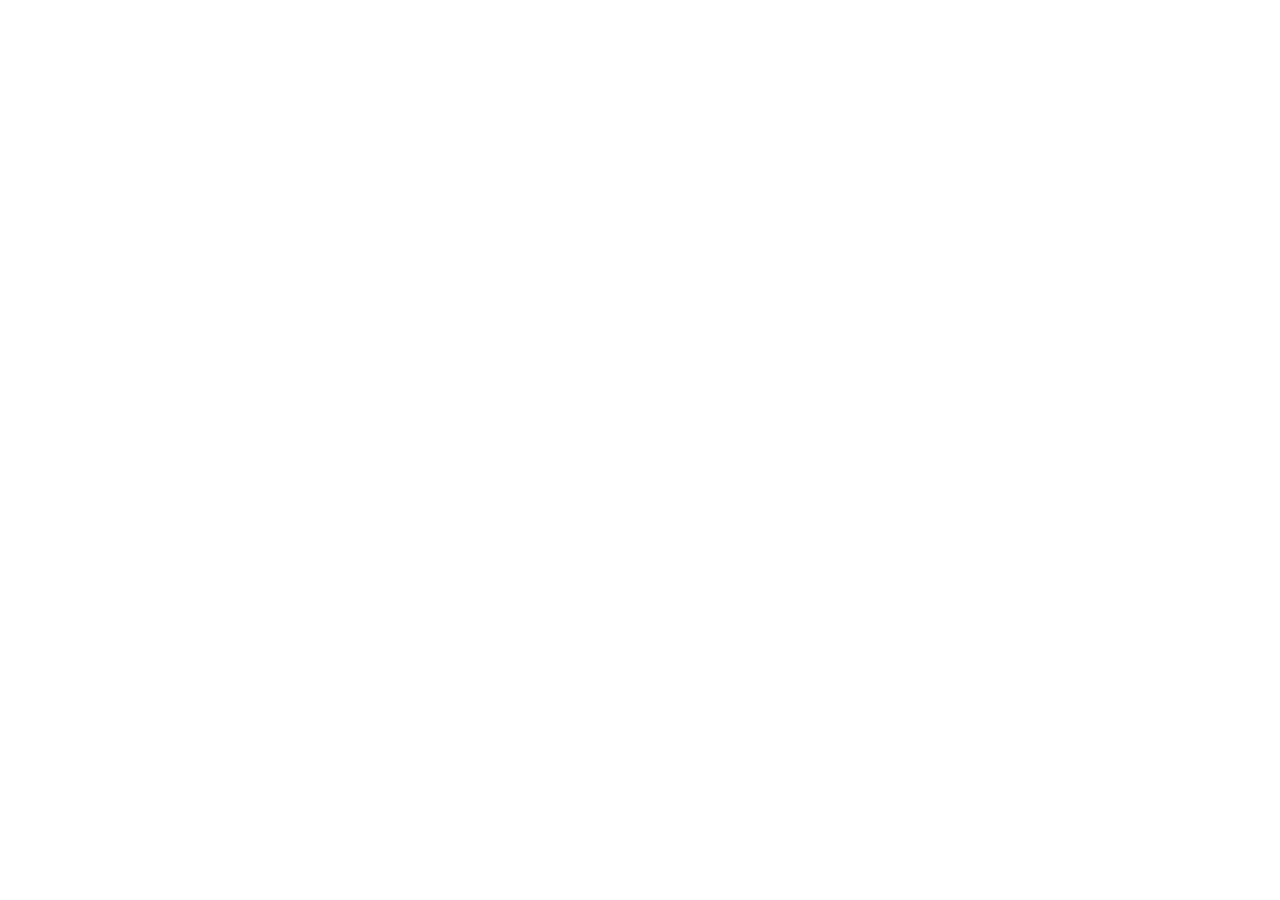
==== app/index.html @ e652f98d "Clean template for project" ====
<!DOCTYPE html>
<html lang="ru">
  <head>
    <meta charset="utf-8">
    <meta name="viewport" content="width=device-width, initial-scale=1, maximum-scale=1">
    <meta http-equiv="X-UA-Compatible" content="IE=edge">
    <link rel="shortcut icon" href="img/favicon/favicon.ico" type="image/x-icon">
    <link rel="apple-touch-icon" href="img/favicon/apple-touch-icon.png">
    <link rel="apple-touch-icon" sizes="72x72" href="img/favicon/apple-touch-icon-72x72.png">
    <link rel="apple-touch-icon" sizes="114x114" href="img/favicon/apple-touch-icon-114x114.png">
    <link rel="apple-touch-icon" sizes="144x144" href="img/favicon/apple-touch-icon-144x144.png">
    <style>
      < !--ST:INK @@include('css/header.min.css') ED:INK-->
    </style>
    <!-- build:remove-->
    <link href="css/header.min.css" rel="stylesheet">
    <!-- endbuild-->
    <title>There is title</title>
    <meta name="description" content="">
    <meta name="keywords" content=""> </head>
  <body class="page">
    <header class="header page__header"> </header>
    <div class="content page__content"> </div>
    <footer class="footer page__footer"> </footer>
    <link href="css/style.min.css" rel="stylesheet" />
    <script src="js/libs.min.js"></script>
    <script src="js/blocks.min.js"></script>
  </body>
</html>
---- app/css/header.min.css ----
*,:after,:before{-webkit-box-sizing:border-box;box-sizing:border-box}a,abbr,acronym,address,applet,article,aside,audio,b,big,blockquote,body,canvas,caption,center,cite,code,dd,del,details,dfn,div,dl,dt,em,embed,figcaption,figure,footer,form,h1,h2,h3,h4,h5,h6,header,hgroup,html,i,iframe,ins,kbd,label,legend,li,mark,menu,nav,object,ol,output,p,pre,q,ruby,s,samp,section,small,span,strike,strong,sub,summary,sup,table,tbody,td,tfoot,th,thead,time,tr,tt,u,ul,var,video{margin:0;padding:0;border:0;vertical-align:baseline}fieldset,img{margin:0;padding:0;vertical-align:baseline}a img,fieldset,img{border:0}img{max-width:100%;width:auto;height:auto}button,input[type=email],input[type=submit],input[type=tel],input[type=text],textarea{-webkit-appearance:none;-moz-appearance:none;appearance:none}button,input[type=submit]{cursor:pointer}button::-moz-focus-inner,input[type=submit]::-moz-focus-inner{padding:0;border:0}textarea{overflow:auto}button,input{margin:0;padding:0;border:0}a,a:focus,button,div,h1,h2,h3,h4,h5,h6,input,select,span,textarea{outline:0}ol,ul{list-style-type:none}table{border-spacing:0;border-collapse:collapse;width:100%}@font-face{font-family:"RobotoRegular";src:url(../fonts/RobotoRegular/RobotoRegular.woff2) format("woff2"),url(../fonts/RobotoRegular/RobotoRegular.woff) format("woff");font-weight:400;font-style:normal}@font-face{font-family:"RobotoBold";src:url(../fonts/RobotoBold/RobotoBold.woff2) format("woff2"),url(../fonts/RobotoBold/RobotoBold.woff) format("woff");font-weight:400;font-style:normal}.page{display:-webkit-flex;display:-moz-flex;display:-ms-flex;display:-o-flex;display:-webkit-box;display:-ms-flexbox;display:flex;-webkit-box-orient:vertical;-webkit-box-direction:normal;-webkit-flex-direction:column;-ms-flex-direction:column;flex-direction:column;font-family:"RobotoRegular","Helvetica","Tahoma",sans-serif;font-size:62.5%;line-height:1.5;min-width:320px;position:relative;overflow-x:hidden;height:100vh}.page__footer,.page__header{-webkit-flex-shrink:0;-ms-flex-negative:0;flex-shrink:0}.page__content{-webkit-box-flex:1;-webkit-flex:1 0 auto;-ms-flex:1 0 auto;flex:1 0 auto}.grid{max-width:1140px;padding-right:15px;padding-left:15px;margin-right:auto;margin-left:auto}.grid:after,.grid:before{content:'';display:table}.grid:after{clear:both}.row{margin-left:-15px;margin-right:-15px}@media (max-width:1199.9px){.grid{max-width:960px}}@media (max-width:991.9px){.grid{max-width:720px}}@media (max-width:767.9px){.grid{max-width:540px}}@media (max-width:575.9px){.grid{max-width:100%}}
/*# sourceMappingURL=[data-uri] */
---- app/css/style.min.css ----
.mfp-bg{z-index:1042;overflow:hidden;position:fixed;background:#0b0b0b;opacity:.8}.mfp-bg,.mfp-container,.mfp-wrap{width:100%;height:100%;left:0;top:0}.mfp-wrap{z-index:1043;outline:0!important;-webkit-backface-visibility:hidden;position:fixed}.mfp-container{text-align:center;position:absolute;padding:0 8px;-webkit-box-sizing:border-box;box-sizing:border-box}.mfp-container:before,.mfp-content{display:inline-block;vertical-align:middle}.mfp-container:before{content:'';height:100%}.mfp-align-top .mfp-container:before{display:none}.mfp-content{position:relative;margin:0 auto;text-align:left;z-index:1045}.mfp-ajax-holder .mfp-content,.mfp-inline-holder .mfp-content{width:100%;cursor:auto}.mfp-ajax-cur{cursor:progress}.mfp-zoom-out-cur,.mfp-zoom-out-cur .mfp-image-holder .mfp-close{cursor:-webkit-zoom-out;cursor:zoom-out}.mfp-zoom{cursor:pointer;cursor:-webkit-zoom-in;cursor:zoom-in}.mfp-auto-cursor .mfp-content{cursor:auto}.mfp-arrow,.mfp-close,.mfp-counter,.mfp-preloader{-webkit-user-select:none;-moz-user-select:none;-ms-user-select:none;user-select:none}.mfp-loading.mfp-figure,.mfp-s-error .mfp-content,.mfp-s-ready .mfp-preloader,.slick-slide.slick-loading img{display:none}.mfp-hide{display:none!important}.mfp-preloader{color:#ccc;position:absolute;top:50%;width:auto;text-align:center;margin-top:-.8em;left:8px;right:8px;z-index:1044}.mfp-preloader a{color:#ccc}.mfp-preloader a:hover{color:#fff}button.mfp-arrow,button.mfp-close{overflow:visible;cursor:pointer;background:0 0;border:0;-webkit-appearance:none;display:block;outline:0;padding:0;z-index:1046;-webkit-box-shadow:none;box-shadow:none;-ms-touch-action:manipulation;touch-action:manipulation}button::-moz-focus-inner{padding:0;border:0}.mfp-close{width:44px;height:44px;line-height:44px;position:absolute;right:0;top:0;text-decoration:none;text-align:center;opacity:.65;padding:0 0 18px 10px;color:#fff;font-style:normal;font-size:28px;font-family:Arial,Baskerville,monospace}.mfp-close:focus,.mfp-close:hover{opacity:1}.mfp-close:active{top:1px}.mfp-close-btn-in .mfp-close{color:#333}.mfp-iframe-holder .mfp-close,.mfp-image-holder .mfp-close{color:#fff;right:-6px;text-align:right;padding-right:6px;width:100%}.mfp-counter{position:absolute;top:0;right:0;color:#ccc;font-size:12px;line-height:18px;white-space:nowrap}.mfp-arrow{position:absolute;opacity:.65;top:50%;margin:-55px 0 0;padding:0;width:90px;height:110px;-webkit-tap-highlight-color:transparent}.mfp-arrow:active{margin-top:-54px}.mfp-arrow:focus,.mfp-arrow:hover{opacity:1}.mfp-arrow:after,.mfp-arrow:before{content:'';display:block;width:0;height:0;position:absolute;left:0;top:0;margin-top:35px;margin-left:35px;border:medium inset transparent}.mfp-arrow:after{border-top-width:13px;border-bottom-width:13px;top:8px}.mfp-arrow:before{border-top-width:21px;border-bottom-width:21px;opacity:.7}.mfp-arrow-left{left:0}.mfp-arrow-left:after{border-right:17px solid #fff;margin-left:31px}.mfp-arrow-left:before{margin-left:25px;border-right:27px solid #3f3f3f}.mfp-arrow-right{right:0}.mfp-arrow-right:after{border-left:17px solid #fff;margin-left:39px}.mfp-arrow-right:before{border-left:27px solid #3f3f3f}.mfp-iframe-holder{padding-top:40px;padding-bottom:40px}.mfp-iframe-holder .mfp-content{line-height:0;width:100%;max-width:900px}.mfp-iframe-holder .mfp-close{top:-40px}.mfp-iframe-scaler{width:100%;height:0;overflow:hidden;padding-top:56.25%}.mfp-iframe-scaler iframe{position:absolute;display:block;top:0;left:0;width:100%;height:100%;-webkit-box-shadow:0 0 8px rgba(0,0,0,.6);box-shadow:0 0 8px rgba(0,0,0,.6);background:#000}.mfp-figure:after,img.mfp-img{display:block;width:auto;height:auto}img.mfp-img{-webkit-box-sizing:border-box;box-sizing:border-box;padding:40px 0;margin:0 auto}.mfp-figure,img.mfp-img{line-height:0}.mfp-figure:after{content:'';position:absolute;left:0;top:40px;bottom:40px;right:0;z-index:-1;-webkit-box-shadow:0 0 8px rgba(0,0,0,.6);box-shadow:0 0 8px rgba(0,0,0,.6);background:#444}.mfp-figure small{color:#bdbdbd;display:block;font-size:12px;line-height:14px}.mfp-figure figure{margin:0}.mfp-bottom-bar{margin-top:-36px;position:absolute;top:100%;left:0;width:100%;cursor:auto}.mfp-title{text-align:left;line-height:18px;color:#f3f3f3;word-wrap:break-word;padding-right:36px}.mfp-image-holder .mfp-content,img.mfp-img{max-width:100%}.mfp-gallery .mfp-image-holder .mfp-figure{cursor:pointer}.slick-list,.slick-slider{position:relative;display:block}.slick-slider{-webkit-box-sizing:border-box;box-sizing:border-box;-webkit-user-select:none;-moz-user-select:none;-ms-user-select:none;user-select:none;-webkit-touch-callout:none;-khtml-user-select:none;-ms-touch-action:pan-y;touch-action:pan-y;-webkit-tap-highlight-color:transparent}.slick-list{overflow:hidden;margin:0;padding:0}.slick-list:focus{outline:0}.slick-list.dragging{cursor:pointer;cursor:hand}.slick-slider .slick-list,.slick-slider .slick-track{-webkit-transform:translate3d(0,0,0);-ms-transform:translate3d(0,0,0);transform:translate3d(0,0,0)}.slick-track{position:relative;top:0;left:0;display:block;margin-left:auto;margin-right:auto}.slick-track:after,.slick-track:before{display:table;content:''}.slick-track:after{clear:both}.slick-loading .slick-track{visibility:hidden}.slick-slide{display:none;float:left;height:100%;min-height:1px}[dir=rtl] .slick-slide{float:right}.slick-initialized .slick-slide,.slick-slide img{display:block}.slick-slide.dragging img{pointer-events:none}.slick-loading .slick-slide{visibility:hidden}.slick-vertical .slick-slide{display:block;height:auto;border:1px solid transparent}.slick-arrow.slick-hidden{display:none}.form-validation__group{position:relative}.form-validation__group_invalid:after,.form-validation__group_valid:after{content:'';position:absolute;top:50%;-webkit-transform:translate(0,-50%);-ms-transform:translate(0,-50%);transform:translate(0,-50%);right:10px;height:18px;width:18px;z-index:10}.form-validation__group_valid:after{background:url(data:image/svg+xml,%3Csvg%20width%3D%2218%22%20height%3D%2218%22%20viewBox%3D%220%200%2018%2018%22%20xmlns%3D%22http%3A%2F%2Fwww.w3.org%2F2000%2Fsvg%22%3E%3Cpath%20d%3D%22M13.922%205.786l-4.958%207.958c-.21.287-.68.428-1.008-.096l-3.862-5.31a.47.47%200%200%201%200-.665l.765-.677a.468.468%200%200%201%20.664%200l2.898%203.935%203.963-6.37c.183-.185.368-.216.665%200l.87.56c.186.185.14.364.002.666M9%200a9%209%200%201%200%20.001%2018.001A9%209%200%200%200%209%200%22%20fill%3D%22%23096%22%20fill-rule%3D%22evenodd%22%2F%3E%3C%2Fsvg%3E) center no-repeat;-webkit-background-size:contain;background-size:contain}.form-validation__group_invalid:after{background:url(data:image/svg+xml,%3Csvg%20width%3D%2218%22%20height%3D%2218%22%20viewBox%3D%220%200%2018%2018%22%20xmlns%3D%22http%3A%2F%2Fwww.w3.org%2F2000%2Fsvg%22%3E%3Cpath%20d%3D%22M8%2011h2V3H8v8zm0%204h2v-2H8v2zM9%200a9%209%200%201%200%20.001%2018.001A9%209%200%200%200%209%200z%22%20fill%3D%22%23D4244D%22%20fill-rule%3D%22evenodd%22%2F%3E%3C%2Fsvg%3E) center no-repeat;-webkit-background-size:contain;background-size:contain}.form-validation__error-text{font-size:10px;font-weight:400;line-height:1.5;color:#d4244d;position:absolute;top:-webkit-calc(100% + 1px);top:calc(100% + 1px);left:0;text-transform:none}.validation_valid{border:1px solid green!important}.validation_invalid{border:1px solid #d4244d!important}.validation_invalid:focus{-webkit-box-shadow:none!important;box-shadow:none!important}.input,.textarea{font-family:"RobotoRegular","Helvetica","Tahoma",sans-serif;font-size:14px;color:#555;display:block;-webkit-box-sizing:border-box;box-sizing:border-box;width:100%;position:relative;margin-bottom:20px;padding:6px 35px 6px 12px;background-color:#fff;background-image:none;border:1px solid #ccc;-webkit-border-radius:4px;border-radius:4px}.input:focus{border-color:#66afe9;outline:0;-webkit-box-shadow:inset 0 1px 1px rgba(0,0,0,.075),0 0 8px rgba(102,175,233,.6);box-shadow:inset 0 1px 1px rgba(0,0,0,.075),0 0 8px rgba(102,175,233,.6)}.input::-webkit-input-placeholder{opacity:1;-webkit-transition:opacity .3s ease;-o-transition:opacity .3s ease;transition:opacity .3s ease}.input:-moz-placeholder,.input::-moz-placeholder{opacity:1;-webkit-transition:opacity .3s ease;-o-transition:opacity .3s ease;transition:opacity .3s ease}.input:-ms-input-placeholder{opacity:1;-webkit-transition:opacity .3s ease;-o-transition:opacity .3s ease;transition:opacity .3s ease}.input:focus::-webkit-input-placeholder{opacity:.4;-webkit-transition:opacity .3s ease;-o-transition:opacity .3s ease;transition:opacity .3s ease}.input:focus:-moz-placeholder,.input:focus::-moz-placeholder{opacity:.4;-webkit-transition:opacity .3s ease;-o-transition:opacity .3s ease;transition:opacity .3s ease}.input:focus:-ms-input-placeholder{opacity:.4;-webkit-transition:opacity .3s ease;-o-transition:opacity .3s ease;transition:opacity .3s ease}.textarea:focus{border-color:#66afe9;outline:0;-webkit-box-shadow:inset 0 1px 1px rgba(0,0,0,.075),0 0 8px rgba(102,175,233,.6);box-shadow:inset 0 1px 1px rgba(0,0,0,.075),0 0 8px rgba(102,175,233,.6)}.textarea::-webkit-input-placeholder{opacity:1;-webkit-transition:opacity .3s ease;-o-transition:opacity .3s ease;transition:opacity .3s ease}.textarea:-moz-placeholder,.textarea::-moz-placeholder{opacity:1;-webkit-transition:opacity .3s ease;-o-transition:opacity .3s ease;transition:opacity .3s ease}.textarea:-ms-input-placeholder{opacity:1;-webkit-transition:opacity .3s ease;-o-transition:opacity .3s ease;transition:opacity .3s ease}.textarea:focus::-webkit-input-placeholder{opacity:.4;-webkit-transition:opacity .3s ease;-o-transition:opacity .3s ease;transition:opacity .3s ease}.textarea:focus:-moz-placeholder,.textarea:focus::-moz-placeholder{opacity:.4;-webkit-transition:opacity .3s ease;-o-transition:opacity .3s ease;transition:opacity .3s ease}.textarea:focus:-ms-input-placeholder{opacity:.4;-webkit-transition:opacity .3s ease;-o-transition:opacity .3s ease;transition:opacity .3s ease}.answer-form{background-color:#fff;font-family:"RobotoRegular","Helvetica","Tahoma",sans-serif;max-width:450px;padding:30px;position:relative;text-align:center;margin:0 auto;color:#000}.answer-form__header{font-size:30px;font-weight:400;text-transform:uppercase;line-height:1.5;padding-bottom:10px}.answer-form__subheader{font-size:18px;line-height:1.5}.answer-form__ok{background-color:#ffdb4d;-webkit-border-radius:50%;border-radius:50%;display:inline-block;font-size:50px;line-height:2;margin:30px auto 0;width:100px;height:100px;text-decoration:none;text-transform:uppercase;-webkit-transition:all ease .35s;-o-transition:all ease .35s;transition:all ease .35s;color:#000}.answer-form__ok:hover{background-color:#ffcc01}.my-mfp-slide-bottom .zoom-anim-dialog{opacity:0;-webkit-transition:all .2s ease-out;-o-transition:all .2s ease-out;transition:all .2s ease-out;-webkit-transform:translateY(-20px) perspective(600px) rotateX(10deg);transform:translateY(-20px) perspective(600px) rotateX(10deg)}.my-mfp-slide-bottom.mfp-ready .zoom-anim-dialog{opacity:1;-webkit-transform:translateY(0) perspective(600px) rotateX(0);transform:translateY(0) perspective(600px) rotateX(0)}.my-mfp-slide-bottom.mfp-removing .zoom-anim-dialog{opacity:0;-webkit-transform:translateY(-10px) perspective(600px) rotateX(10deg);transform:translateY(-10px) perspective(600px) rotateX(10deg)}.my-mfp-slide-bottom.mfp-bg{opacity:0;-webkit-transition:opacity .3s ease-out;-o-transition:opacity .3s ease-out;transition:opacity .3s ease-out}.my-mfp-slide-bottom.mfp-ready.mfp-bg{opacity:.8}.my-mfp-slide-bottom.mfp-removing.mfp-bg{opacity:0}.my-mfp-zoom-in .zoom-anim-dialog{-webkit-transition:all .2s ease-in-out;-o-transition:all .2s ease-in-out;transition:all .2s ease-in-out}.my-mfp-zoom-in.mfp-ready .zoom-anim-dialog{opacity:1;-webkit-transform:scale(1);-ms-transform:scale(1);transform:scale(1)}.my-mfp-zoom-in .zoom-anim-dialog,.my-mfp-zoom-in.mfp-removing .zoom-anim-dialog{-webkit-transform:scale(.8);-ms-transform:scale(.8);transform:scale(.8);opacity:0}.my-mfp-zoom-in.mfp-bg{opacity:0;-webkit-transition:opacity .3s ease-out;-o-transition:opacity .3s ease-out;transition:opacity .3s ease-out}.my-mfp-zoom-in.mfp-ready.mfp-bg{opacity:.8}.my-mfp-zoom-in.mfp-removing.mfp-bg{opacity:0}.clearfix:after,.clearfix:before{content:'';display:table}.clearfix:after{clear:both}.iconsvg{display:inline-block;fill:currentColor}.hidden{display:none}@media all and (max-width:900px){.mfp-arrow{-webkit-transform:scale(.75);-ms-transform:scale(.75);transform:scale(.75)}.mfp-arrow-left{-webkit-transform-origin:0;-ms-transform-origin:0;transform-origin:0}.mfp-arrow-right{-webkit-transform-origin:100%;-ms-transform-origin:100%;transform-origin:100%}.mfp-container{padding-left:6px;padding-right:6px}}@media screen and (max-width:800px) and (orientation:landscape),screen and (max-height:300px){.mfp-img-mobile .mfp-image-holder{padding-left:0;padding-right:0}.mfp-img-mobile img.mfp-img{padding:0}.mfp-img-mobile .mfp-figure:after{top:0;bottom:0}.mfp-img-mobile .mfp-figure small{display:inline;margin-left:5px}.mfp-img-mobile .mfp-bottom-bar{background:rgba(0,0,0,.6);bottom:0;margin:0;top:auto;padding:3px 5px;position:fixed;-webkit-box-sizing:border-box;box-sizing:border-box}.mfp-img-mobile .mfp-bottom-bar:empty{padding:0}.mfp-img-mobile .mfp-counter{right:5px;top:3px}.mfp-img-mobile .mfp-close{top:0;right:0;width:35px;height:35px;line-height:35px;background:rgba(0,0,0,.6);position:fixed;text-align:center;padding:0}}@media (max-width:479px){.answer-form{padding:30px 15px}.answer-form__header{font-size:20px}.answer-form__subheader{font-size:16px}.answer-form__ok{font-size:40px;width:80px;height:80px}}
/*# sourceMappingURL=[data-uri] */
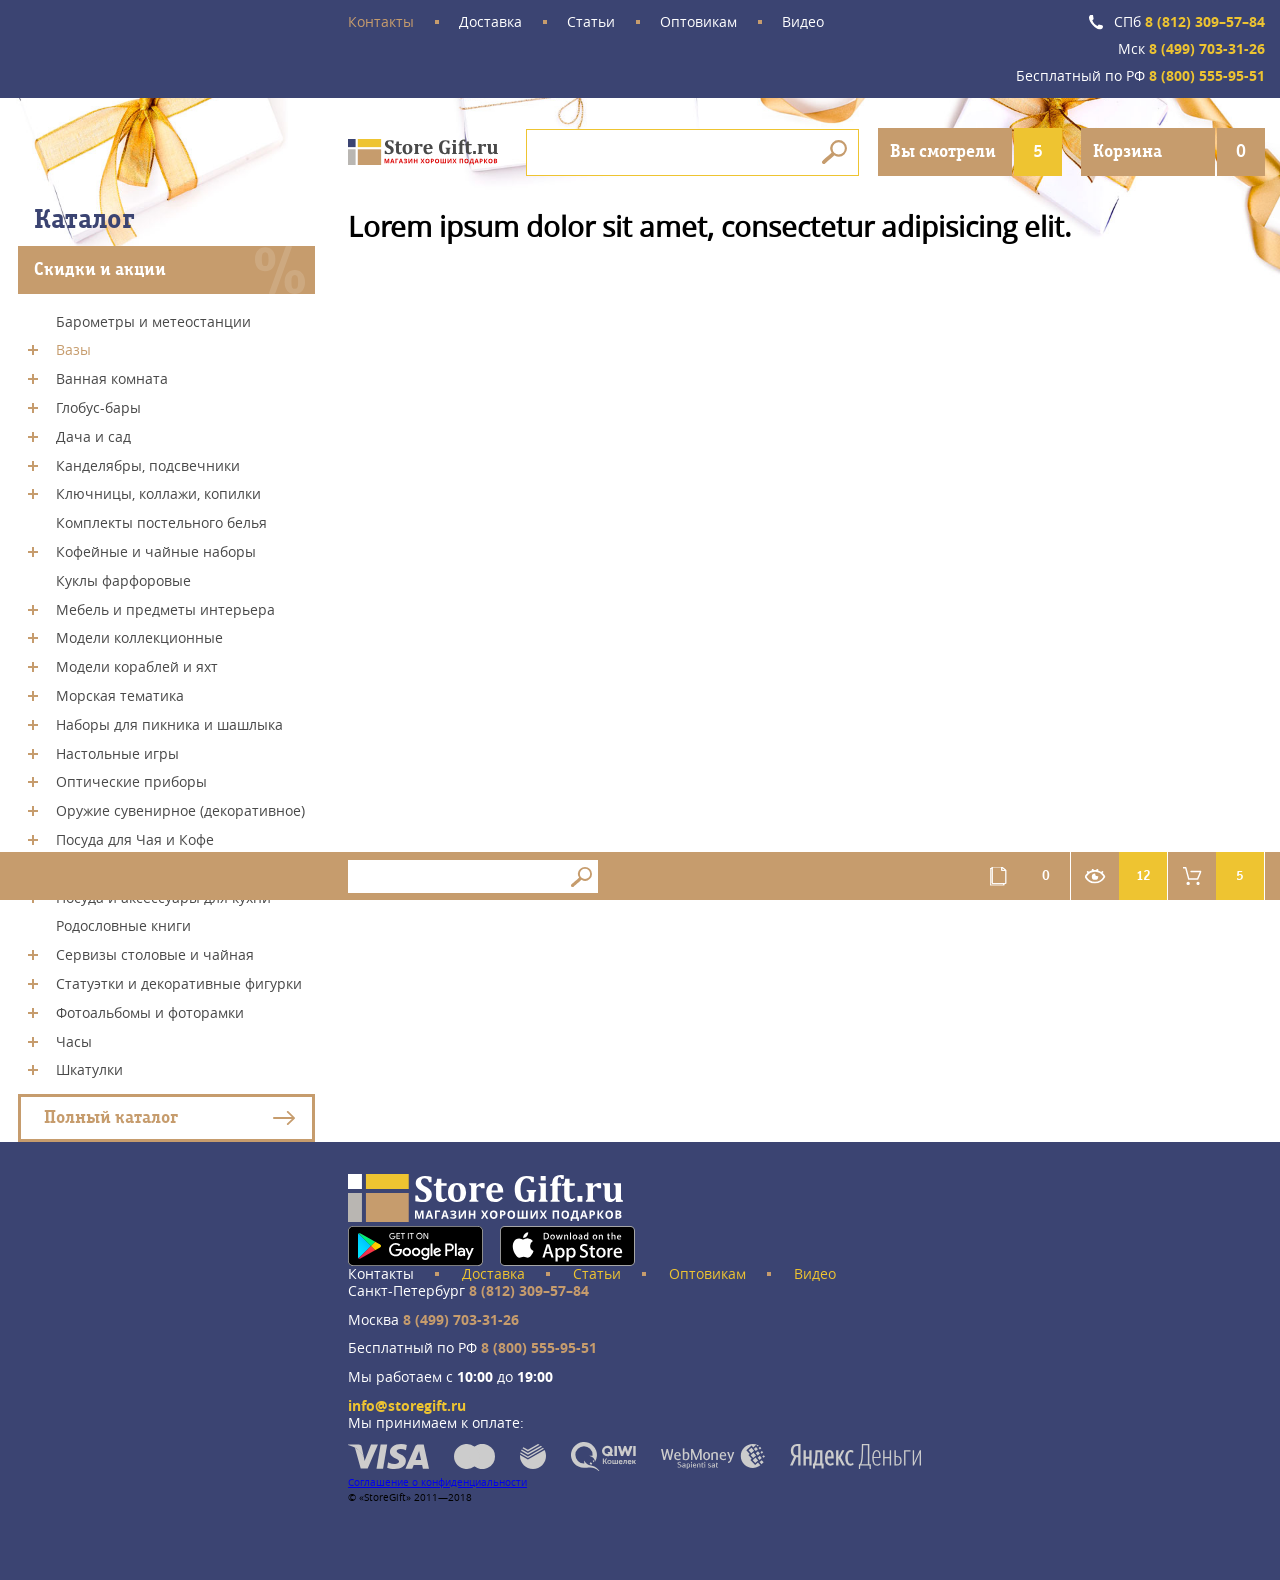
==== commit 0c23f8f6: "header, quick panel, catalog" ====
--- a/app/index.html
+++ b/app/index.html
@@ -15,13 +15,924 @@
     <!-- build:remove-->
     <link href="css/header.min.css" rel="stylesheet">
     <!-- endbuild-->
-    <title>There is title</title>
+    <title>Store Gift - магазин хороших подарков</title>
     <meta name="description" content="">
     <meta name="keywords" content=""> </head>
   <body class="page">
-    <header class="header page__header"> </header>
-    <div class="content page__content"> </div>
-    <footer class="footer page__footer"> </footer>
+    <header class="header header_with-catalog page__header">
+      <div class="header__top">
+        <div class="header__inner">
+          <div class="grid">
+            <div class="header__menu-container">
+              <nav class="top-menu">
+                <button class="hamburger top-menu__hamburger">
+                  <span class="hamburger__btn"></span>
+                </button>
+                <ul>
+                  <li class="active">
+                    <a href="#">Контакты</a>
+                  </li>
+                  <li>
+                    <a href="#">Доставка</a>
+                  </li>
+                  <li>
+                    <a href="#">Статьи</a>
+                  </li>
+                  <li>
+                    <a href="#">Оптовикам</a>
+                  </li>
+                  <li>
+                    <a href="#">Видео</a>
+                  </li>
+                </ul>
+              </nav>
+            </div>
+            <div class="header__phones">
+              <a class="phone phone_icon-phone header__phone" href="tel:88123095784">
+                <span>СПб</span> 8 (812) 309–57–84</a>
+              <br/>
+              <a class="phone header__phone" href="tel:84997033126">
+                <span>Мск</span> 8 (499) 703-31-26</a>
+              <br/>
+              <a class="phone header__phone" href="tel:88005559551">
+                <span>Бесплатный по РФ</span> 8 (800) 555-95-51</a>
+            </div>
+          </div>
+        </div>
+      </div>
+      <div class="header__inner">
+        <div class="grid">
+          <div class="header__bottom">
+            <div class="header__logo-container">
+              <div class="logo">
+                <img src="img/logo_header.svg" alt="Store Gift" /> </div>
+            </div>
+            <div class="header__search-container">
+              <form class="search search_header" action="#" method="post" autocomplete="off">
+                <input type="text" maxlength="100" />
+                <button type="submit"></button>
+              </form>
+            </div>
+            <div class="header__buttons-container">
+              <a class="button-number button-number_watched button-number_active header__button-number header__button-number_watched" href="#">
+                <span class="button-number__text">Вы смотрели</span>
+                <span class="button-number__number">5</span>
+              </a>
+              <a class="button-number header__button-number header__button-number_basket" href="#">
+                <span class="button-number__text">Корзина</span>
+                <span class="button-number__number">0</span>
+              </a>
+              <div class="watched watched_top">
+                <div class="watched__item">
+                  <div class="watched__img-container">
+                    <img src="img/watched/1.png" alt="Часы настенные" /> </div>
+                  <a class="watched__text-container" href="#">
+                    <p class="watched__name">Часы настенные </p>
+                    <p class="watched__description">56*56*3 см, D(циферблата)=25 см. </p>
+                  </a>
+                  <div class="watched__price-container">
+                    <div class="watched__price">1 800 </div>
+                  </div>
+                  <div class="watched__delete-container">
+                    <a class="watched__delete" href="#"></a>
+                  </div>
+                </div>
+                <div class="watched__item">
+                  <div class="watched__img-container">
+                    <img src="img/watched/2.png" alt="Часы настенные" /> </div>
+                  <a class="watched__text-container" href="#">
+                    <p class="watched__name">Часы настенные </p>
+                    <p class="watched__description">33*33*4,5 см, D(циферблата)=10 см. </p>
+                  </a>
+                  <div class="watched__price-container">
+                    <div class="watched__price">1 800 </div>
+                  </div>
+                  <div class="watched__delete-container">
+                    <a class="watched__delete" href="#"></a>
+                  </div>
+                </div>
+                <div class="watched__item">
+                  <div class="watched__img-container">
+                    <img src="img/watched/3.png" alt="Часы настенные кварцевые &quot;Swiss Home&quot;" /> </div>
+                  <a class="watched__text-container" href="#">
+                    <p class="watched__name">Часы настенные кварцевые "Swiss Home" </p>
+                    <p class="watched__description">50*50*4 см, D(циферблата) =20 см. цвет:серебро. </p>
+                  </a>
+                  <div class="watched__price-container">
+                    <div class="watched__price">1 900 </div>
+                  </div>
+                  <div class="watched__delete-container">
+                    <a class="watched__delete" href="#"></a>
+                  </div>
+                </div>
+                <div class="watched__item">
+                  <div class="watched__img-container">
+                    <img src="img/watched/4.png" alt="Часы настенные" /> </div>
+                  <a class="watched__text-container" href="#">
+                    <p class="watched__name">Часы настенные </p>
+                    <p class="watched__description">25*25*4 см, D(циферблата)=20 см. </p>
+                  </a>
+                  <div class="watched__price-container">
+                    <div class="watched__price">1 900 </div>
+                  </div>
+                  <div class="watched__delete-container">
+                    <a class="watched__delete" href="#"></a>
+                  </div>
+                </div>
+                <div class="watched__item">
+                  <div class="watched__img-container">
+                    <img src="img/watched/5.png" alt="Часы настенные" /> </div>
+                  <a class="watched__text-container" href="#">
+                    <p class="watched__name">Часы настенные </p>
+                    <p class="watched__description">56*56*3 см, D(циферблата)=25 см. </p>
+                  </a>
+                  <div class="watched__price-container">
+                    <div class="watched__price">1 800 </div>
+                  </div>
+                  <div class="watched__delete-container">
+                    <a class="watched__delete" href="#"></a>
+                  </div>
+                </div>
+              </div>
+            </div>
+          </div>
+        </div>
+      </div>
+    </header>
+    <div class="content content_with-catalog page__content">
+      <div class="catalog content__catalog">
+        <button class="catalog__close"> </button>
+        <div class="catalog__wrapper">
+          <div class="catalog__inner">
+            <h3 class="catalog__heading">Каталог </h3>
+            <a class="catalog__custom-item catalog__custom-item_discounts" href="#">Скидки и акции</a>
+            <ul class="catalog__list">
+              <li class="catalog__item">
+                <a class="catalog__link" href="#">Барометры и метеостанции</a>
+              </li>
+              <li class="catalog__item catalog__item_active">
+                <span class="catalog__open-close"></span>
+                <a class="catalog__link" href="#">Вазы</a>
+                <ul class="catalog__submenu">
+                  <li class="catalog__submenu-item catalog__submenu-item_active">
+                    <a class="catalog__submenu-link" href="#">Вазы в ассортименте</a>
+                  </li>
+                  <li class="catalog__submenu-item">
+                    <a class="catalog__submenu-link" href="#">Вазы керамика</a>
+                  </li>
+                  <li class="catalog__submenu-item">
+                    <a class="catalog__submenu-link" href="#">Вазы латунь</a>
+                  </li>
+                  <li class="catalog__submenu-item">
+                    <a class="catalog__submenu-link" href="#">Вазы фарфор</a>
+                  </li>
+                  <li class="catalog__submenu-item">
+                    <a class="catalog__submenu-link" href="#">Чаши декоративные</a>
+                  </li>
+                </ul>
+              </li>
+              <li class="catalog__item">
+                <span class="catalog__open-close"></span>
+                <a class="catalog__link" href="#">Ванная комната</a>
+                <ul class="catalog__submenu">
+                  <li class="catalog__submenu-item">
+                    <a class="catalog__submenu-link" href="#">Аксессуары для ванной комнаты</a>
+                  </li>
+                  <li class="catalog__submenu-item">
+                    <a class="catalog__submenu-link" href="#">Корзины для белья</a>
+                  </li>
+                  <li class="catalog__submenu-item">
+                    <a class="catalog__submenu-link" href="#">Наборы для ванной комнаты</a>
+                  </li>
+                  <li class="catalog__submenu-item">
+                    <a class="catalog__submenu-link" href="#">Подставка для зубных щеток</a>
+                  </li>
+                  <li class="catalog__submenu-item">
+                    <a class="catalog__submenu-link" href="#">Швабры, щетки</a>
+                  </li>
+                </ul>
+              </li>
+              <li class="catalog__item">
+                <span class="catalog__open-close"></span>
+                <a class="catalog__link" href="#">Глобус-бары</a>
+                <ul class="catalog__submenu">
+                  <li class="catalog__submenu-item">
+                    <a class="catalog__submenu-link" href="#">Глoбус-бары настольные</a>
+                  </li>
+                  <li class="catalog__submenu-item">
+                    <a class="catalog__submenu-link" href="#">Глобус-бары напольные</a>
+                  </li>
+                </ul>
+              </li>
+              <li class="catalog__item">
+                <span class="catalog__open-close"></span>
+                <a class="catalog__link" href="#">Дача и сад</a>
+                <ul class="catalog__submenu">
+                  <li class="catalog__submenu-item">
+                    <a class="catalog__submenu-link" href="#">Садовые цветники, кашпо, горшки, этажерки для цветов</a>
+                  </li>
+                  <li class="catalog__submenu-item">
+                    <a class="catalog__submenu-link" href="#">Фигуры ландшафтные</a>
+                  </li>
+                  <li class="catalog__submenu-item">
+                    <a class="catalog__submenu-link" href="#">Фонари садовые</a>
+                  </li>
+                </ul>
+              </li>
+              <li class="catalog__item">
+                <span class="catalog__open-close"></span>
+                <a class="catalog__link" href="#">Канделябры, подсвечники</a>
+                <ul class="catalog__submenu">
+                  <li class="catalog__submenu-item">
+                    <a class="catalog__submenu-link" href="#">Канделябры</a>
+                  </li>
+                  <li class="catalog__submenu-item">
+                    <a class="catalog__submenu-link" href="#">Подсвечники</a>
+                  </li>
+                </ul>
+              </li>
+              <li class="catalog__item">
+                <span class="catalog__open-close"></span>
+                <a class="catalog__link" href="#">Ключницы, коллажи, копилки</a>
+                <ul class="catalog__submenu">
+                  <li class="catalog__submenu-item">
+                    <a class="catalog__submenu-link" href="#">Ключницы</a>
+                  </li>
+                  <li class="catalog__submenu-item">
+                    <a class="catalog__submenu-link" href="#">Книги-сейфы</a>
+                  </li>
+                  <li class="catalog__submenu-item">
+                    <a class="catalog__submenu-link" href="#">Копилки</a>
+                  </li>
+                </ul>
+              </li>
+              <li class="catalog__item">
+                <a class="catalog__link" href="#">Комплекты постельного белья</a>
+              </li>
+              <li class="catalog__item">
+                <span class="catalog__open-close"></span>
+                <a class="catalog__link" href="#">Кофейные и чайные наборы</a>
+                <ul class="catalog__submenu">
+                  <li class="catalog__submenu-item">
+                    <a class="catalog__submenu-link" href="#">Кофейные наборы</a>
+                  </li>
+                  <li class="catalog__submenu-item">
+                    <a class="catalog__submenu-link" href="#">Чайные наборы</a>
+                  </li>
+                </ul>
+              </li>
+              <li class="catalog__item">
+                <a class="catalog__link" href="#">Куклы фарфоровые</a>
+              </li>
+              <li class="catalog__item">
+                <span class="catalog__open-close"></span>
+                <a class="catalog__link" href="#">Мебель и предметы интерьера</a>
+                <ul class="catalog__submenu">
+                  <li class="catalog__submenu-item">
+                    <a class="catalog__submenu-link" href="#">Аксессуары для камина</a>
+                  </li>
+                  <li class="catalog__submenu-item">
+                    <a class="catalog__submenu-link" href="#">Вешалки, крючки</a>
+                  </li>
+                  <li class="catalog__submenu-item">
+                    <a class="catalog__submenu-link" href="#">Газетницы</a>
+                  </li>
+                  <li class="catalog__submenu-item">
+                    <a class="catalog__submenu-link" href="#">Зеркала</a>
+                  </li>
+                  <li class="catalog__submenu-item">
+                    <a class="catalog__submenu-link" href="#">Зонтовницы</a>
+                  </li>
+                  <li class="catalog__submenu-item">
+                    <a class="catalog__submenu-link" href="#">Комоды</a>
+                  </li>
+                  <li class="catalog__submenu-item">
+                    <a class="catalog__submenu-link" href="#">Консоли</a>
+                  </li>
+                  <li class="catalog__submenu-item">
+                    <a class="catalog__submenu-link" href="#">Мебель из ротанга</a>
+                  </li>
+                  <li class="catalog__submenu-item">
+                    <a class="catalog__submenu-link" href="#">Придверные колокольчики</a>
+                  </li>
+                  <li class="catalog__submenu-item">
+                    <a class="catalog__submenu-link" href="#">Светильники</a>
+                  </li>
+                  <li class="catalog__submenu-item">
+                    <a class="catalog__submenu-link" href="#">Столики декоративные</a>
+                  </li>
+                  <li class="catalog__submenu-item">
+                    <a class="catalog__submenu-link" href="#">Стулья</a>
+                  </li>
+                  <li class="catalog__submenu-item">
+                    <a class="catalog__submenu-link" href="#">Фонтаны</a>
+                  </li>
+                </ul>
+              </li>
+              <li class="catalog__item">
+                <span class="catalog__open-close"></span>
+                <a class="catalog__link" href="#">Модели коллекционные</a>
+                <ul class="catalog__submenu">
+                  <li class="catalog__submenu-item">
+                    <a class="catalog__submenu-link" href="#">Автомобили</a>
+                  </li>
+                  <li class="catalog__submenu-item">
+                    <a class="catalog__submenu-link" href="#">Мотоциклы</a>
+                  </li>
+                  <li class="catalog__submenu-item">
+                    <a class="catalog__submenu-link" href="#">Паровозы</a>
+                  </li>
+                  <li class="catalog__submenu-item">
+                    <a class="catalog__submenu-link" href="#">Самолёты, вертолёты</a>
+                  </li>
+                </ul>
+              </li>
+              <li class="catalog__item">
+                <span class="catalog__open-close"></span>
+                <a class="catalog__link" href="#">Модели кораблей и яхт</a>
+                <ul class="catalog__submenu">
+                  <li class="catalog__submenu-item">
+                    <a class="catalog__submenu-link" href="#">Модели парусных судов и кораблей</a>
+                  </li>
+                  <li class="catalog__submenu-item">
+                    <a class="catalog__submenu-link" href="#">Модели современных судов и кораблей</a>
+                  </li>
+                </ul>
+              </li>
+              <li class="catalog__item">
+                <span class="catalog__open-close"></span>
+                <a class="catalog__link" href="#">Морская тематика</a>
+                <ul class="catalog__submenu">
+                  <li class="catalog__submenu-item">
+                    <a class="catalog__submenu-link" href="#">Рынды корабельные и морские колокола</a>
+                  </li>
+                </ul>
+              </li>
+              <li class="catalog__item">
+                <span class="catalog__open-close"></span>
+                <a class="catalog__link" href="#">Наборы для пикника и шашлыка</a>
+                <ul class="catalog__submenu">
+                  <li class="catalog__submenu-item">
+                    <a class="catalog__submenu-link" href="#">Корзины для пикника</a>
+                  </li>
+                  <li class="catalog__submenu-item">
+                    <a class="catalog__submenu-link" href="#">Наборы для шашлыка</a>
+                  </li>
+                </ul>
+              </li>
+              <li class="catalog__item">
+                <span class="catalog__open-close"></span>
+                <a class="catalog__link" href="#">Настольные игры</a>
+                <ul class="catalog__submenu">
+                  <li class="catalog__submenu-item">
+                    <a class="catalog__submenu-link" href="#">Аэрохоккей</a>
+                  </li>
+                  <li class="catalog__submenu-item">
+                    <a class="catalog__submenu-link" href="#">Конструкторы UGEARS</a>
+                  </li>
+                  <li class="catalog__submenu-item">
+                    <a class="catalog__submenu-link" href="#">Наборы настольных игр</a>
+                  </li>
+                  <li class="catalog__submenu-item">
+                    <a class="catalog__submenu-link" href="#">Нарды</a>
+                  </li>
+                  <li class="catalog__submenu-item">
+                    <a class="catalog__submenu-link" href="#">Настольный футбол</a>
+                  </li>
+                  <li class="catalog__submenu-item">
+                    <a class="catalog__submenu-link" href="#">Настольный хоккей</a>
+                  </li>
+                  <li class="catalog__submenu-item">
+                    <a class="catalog__submenu-link" href="#">Покерные наборы</a>
+                  </li>
+                  <li class="catalog__submenu-item">
+                    <a class="catalog__submenu-link" href="#">Шахматы</a>
+                  </li>
+                </ul>
+              </li>
+              <li class="catalog__item">
+                <span class="catalog__open-close"></span>
+                <a class="catalog__link" href="#">Оптические приборы</a>
+                <ul class="catalog__submenu">
+                  <li class="catalog__submenu-item">
+                    <a class="catalog__submenu-link" href="#">Бинокли</a>
+                  </li>
+                  <li class="catalog__submenu-item">
+                    <a class="catalog__submenu-link" href="#">Микроскопы</a>
+                  </li>
+                  <li class="catalog__submenu-item">
+                    <a class="catalog__submenu-link" href="#">Телескопы</a>
+                  </li>
+                </ul>
+              </li>
+              <li class="catalog__item">
+                <span class="catalog__open-close"></span>
+                <a class="catalog__link" href="#">Оружие сувенирное (декоративное)</a>
+                <ul class="catalog__submenu">
+                  <li class="catalog__submenu-item">
+                    <a class="catalog__submenu-link" href="#">Автоматы, винтовки</a>
+                  </li>
+                  <li class="catalog__submenu-item">
+                    <a class="catalog__submenu-link" href="#">Доспехи в ассортименте</a>
+                  </li>
+                  <li class="catalog__submenu-item">
+                    <a class="catalog__submenu-link" href="#">Кинжалы, ножи</a>
+                  </li>
+                  <li class="catalog__submenu-item">
+                    <a class="catalog__submenu-link" href="#">Кортики</a>
+                  </li>
+                  <li class="catalog__submenu-item">
+                    <a class="catalog__submenu-link" href="#">Мечи</a>
+                  </li>
+                  <li class="catalog__submenu-item">
+                    <a class="catalog__submenu-link" href="#">Пистолеты, револьверы</a>
+                  </li>
+                  <li class="catalog__submenu-item">
+                    <a class="catalog__submenu-link" href="#">Пистоли, ружья</a>
+                  </li>
+                  <li class="catalog__submenu-item">
+                    <a class="catalog__submenu-link" href="#">Подставки для оружия</a>
+                  </li>
+                  <li class="catalog__submenu-item">
+                    <a class="catalog__submenu-link" href="#">Пушки, гранаты</a>
+                  </li>
+                  <li class="catalog__submenu-item">
+                    <a class="catalog__submenu-link" href="#">Рыцарские трофеи</a>
+                  </li>
+                  <li class="catalog__submenu-item">
+                    <a class="catalog__submenu-link" href="#">Самурайские мечи</a>
+                  </li>
+                  <li class="catalog__submenu-item">
+                    <a class="catalog__submenu-link" href="#">Фигуры рыцарей</a>
+                  </li>
+                  <li class="catalog__submenu-item">
+                    <a class="catalog__submenu-link" href="#">Шпаги, шашки, сабли, арбалеты</a>
+                  </li>
+                </ul>
+              </li>
+              <li class="catalog__item">
+                <span class="catalog__open-close"></span>
+                <a class="catalog__link" href="#">Посуда для Чая и Кофе</a>
+                <ul class="catalog__submenu">
+                  <li class="catalog__submenu-item">
+                    <a class="catalog__submenu-link" href="#">Кофемолки</a>
+                  </li>
+                  <li class="catalog__submenu-item">
+                    <a class="catalog__submenu-link" href="#">Подстаканники</a>
+                  </li>
+                  <li class="catalog__submenu-item">
+                    <a class="catalog__submenu-link" href="#">Посуда для кофе</a>
+                  </li>
+                  <li class="catalog__submenu-item">
+                    <a class="catalog__submenu-link" href="#">Посуда для чая</a>
+                  </li>
+                  <li class="catalog__submenu-item">
+                    <a class="catalog__submenu-link" href="#">Термокружки</a>
+                  </li>
+                  <li class="catalog__submenu-item">
+                    <a class="catalog__submenu-link" href="#">Термосы</a>
+                  </li>
+                  <li class="catalog__submenu-item">
+                    <a class="catalog__submenu-link" href="#">Френчпрессы</a>
+                  </li>
+                  <li class="catalog__submenu-item">
+                    <a class="catalog__submenu-link" href="#">Чайники</a>
+                  </li>
+                  <li class="catalog__submenu-item">
+                    <a class="catalog__submenu-link" href="#">Чайники декоративные</a>
+                  </li>
+                  <li class="catalog__submenu-item">
+                    <a class="catalog__submenu-link" href="#">Чайники заварочные</a>
+                  </li>
+                  <li class="catalog__submenu-item">
+                    <a class="catalog__submenu-link" href="#">Чайные ложки</a>
+                  </li>
+                </ul>
+              </li>
+              <li class="catalog__item">
+                <span class="catalog__open-close"></span>
+                <a class="catalog__link" href="#">Посуда и аксессуары для алкоголя</a>
+                <ul class="catalog__submenu">
+                  <li class="catalog__submenu-item">
+                    <a class="catalog__submenu-link" href="#">Аксессуары для алкоголя</a>
+                  </li>
+                  <li class="catalog__submenu-item">
+                    <a class="catalog__submenu-link" href="#">Бокалы для вина и шампанского</a>
+                  </li>
+                  <li class="catalog__submenu-item">
+                    <a class="catalog__submenu-link" href="#">Графины, штофы, бутыли</a>
+                  </li>
+                  <li class="catalog__submenu-item">
+                    <a class="catalog__submenu-link" href="#">Мини-бары для дома и офиса</a>
+                  </li>
+                  <li class="catalog__submenu-item">
+                    <a class="catalog__submenu-link" href="#">Пивные кружки</a>
+                  </li>
+                  <li class="catalog__submenu-item">
+                    <a class="catalog__submenu-link" href="#">Подарочные наборы для крепких напитков</a>
+                  </li>
+                  <li class="catalog__submenu-item">
+                    <a class="catalog__submenu-link" href="#">Посуда для виски</a>
+                  </li>
+                  <li class="catalog__submenu-item">
+                    <a class="catalog__submenu-link" href="#">Посуда для коньяка</a>
+                  </li>
+                  <li class="catalog__submenu-item">
+                    <a class="catalog__submenu-link" href="#">Стопки, рюмки</a>
+                  </li>
+                </ul>
+              </li>
+              <li class="catalog__item">
+                <span class="catalog__open-close"></span>
+                <a class="catalog__link" href="#">Посуда и аксессуары для кухни</a>
+                <ul class="catalog__submenu">
+                  <li class="catalog__submenu-item">
+                    <a class="catalog__submenu-link" href="#">Банки и бутылки для хранения</a>
+                  </li>
+                  <li class="catalog__submenu-item">
+                    <a class="catalog__submenu-link" href="#">Блюда, тарелки</a>
+                  </li>
+                  <li class="catalog__submenu-item">
+                    <a class="catalog__submenu-link" href="#">Кастрюли</a>
+                  </li>
+                  <li class="catalog__submenu-item">
+                    <a class="catalog__submenu-link" href="#">Конфетницы</a>
+                  </li>
+                  <li class="catalog__submenu-item">
+                    <a class="catalog__submenu-link" href="#">Кувшины</a>
+                  </li>
+                  <li class="catalog__submenu-item">
+                    <a class="catalog__submenu-link" href="#">Кухонные наборы и принадлежности</a>
+                  </li>
+                  <li class="catalog__submenu-item">
+                    <a class="catalog__submenu-link" href="#">Мармит</a>
+                  </li>
+                  <li class="catalog__submenu-item">
+                    <a class="catalog__submenu-link" href="#">Менажницы</a>
+                  </li>
+                  <li class="catalog__submenu-item">
+                    <a class="catalog__submenu-link" href="#">Наборы для специй</a>
+                  </li>
+                  <li class="catalog__submenu-item">
+                    <a class="catalog__submenu-link" href="#">Наборы столовых приборов</a>
+                  </li>
+                  <li class="catalog__submenu-item">
+                    <a class="catalog__submenu-link" href="#">Ножи, ножницы</a>
+                  </li>
+                  <li class="catalog__submenu-item">
+                    <a class="catalog__submenu-link" href="#">Подносы</a>
+                  </li>
+                  <li class="catalog__submenu-item">
+                    <a class="catalog__submenu-link" href="#">Посуда для суши и сакэ</a>
+                  </li>
+                  <li class="catalog__submenu-item">
+                    <a class="catalog__submenu-link" href="#">Розетки</a>
+                  </li>
+                  <li class="catalog__submenu-item">
+                    <a class="catalog__submenu-link" href="#">Салатники</a>
+                  </li>
+                  <li class="catalog__submenu-item">
+                    <a class="catalog__submenu-link" href="#">Сахарницы</a>
+                  </li>
+                  <li class="catalog__submenu-item">
+                    <a class="catalog__submenu-link" href="#">Сковороды</a>
+                  </li>
+                  <li class="catalog__submenu-item">
+                    <a class="catalog__submenu-link" href="#">Стаканы</a>
+                  </li>
+                  <li class="catalog__submenu-item">
+                    <a class="catalog__submenu-link" href="#">Турки (Джезвы)</a>
+                  </li>
+                  <li class="catalog__submenu-item">
+                    <a class="catalog__submenu-link" href="#">Фруктовницы</a>
+                  </li>
+                  <li class="catalog__submenu-item">
+                    <a class="catalog__submenu-link" href="#">Хлебницы</a>
+                  </li>
+                </ul>
+              </li>
+              <li class="catalog__item">
+                <a class="catalog__link" href="#">Родословные книги</a>
+              </li>
+              <li class="catalog__item">
+                <span class="catalog__open-close"></span>
+                <a class="catalog__link" href="#">Сервизы столовые и чайная</a>
+                <ul class="catalog__submenu">
+                  <li class="catalog__submenu-item">
+                    <a class="catalog__submenu-link" href="#">Столовые сервизы</a>
+                  </li>
+                  <li class="catalog__submenu-item">
+                    <a class="catalog__submenu-link" href="#">Чайные сервизы</a>
+                  </li>
+                </ul>
+              </li>
+              <li class="catalog__item">
+                <span class="catalog__open-close"></span>
+                <a class="catalog__link" href="#">Статуэтки и декоративные фигурки</a>
+                <ul class="catalog__submenu">
+                  <li class="catalog__submenu-item">
+                    <span class="catalog__open-close"></span>
+                    <a class="catalog__submenu-link" href="#">Изделия из металла Hinz and Kunst</a>
+                    <ul class="catalog__submenu">
+                      <li class="catalog__submenu-item">
+                        <a class="catalog__submenu-link" href="#">Из жизни</a>
+                      </li>
+                      <li class="catalog__submenu-item">
+                        <a class="catalog__submenu-link" href="#">Профессии</a>
+                      </li>
+                      <li class="catalog__submenu-item">
+                        <a class="catalog__submenu-link" href="#">Спорт</a>
+                      </li>
+                      <li class="catalog__submenu-item">
+                        <a class="catalog__submenu-link" href="#">Украшения на бутылки</a>
+                      </li>
+                    </ul>
+                  </li>
+                  <li class="catalog__submenu-item">
+                    <a class="catalog__submenu-link" href="#">Статуэтки и фигурки "Ангелов"</a>
+                  </li>
+                  <li class="catalog__submenu-item">
+                    <a class="catalog__submenu-link" href="#">Статуэтки и фигурки "Слоны"</a>
+                  </li>
+                  <li class="catalog__submenu-item">
+                    <a class="catalog__submenu-link" href="#">Статуэтки и фигурки "Собачки"</a>
+                  </li>
+                  <li class="catalog__submenu-item">
+                    <a class="catalog__submenu-link" href="#">Фарфоровые статуэтки</a>
+                  </li>
+                  <li class="catalog__submenu-item">
+                    <a class="catalog__submenu-link" href="#">Фигуры животных большие</a>
+                  </li>
+                </ul>
+              </li>
+              <li class="catalog__item">
+                <span class="catalog__open-close"></span>
+                <a class="catalog__link" href="#">Фотоальбомы и фоторамки</a>
+                <ul class="catalog__submenu">
+                  <li class="catalog__submenu-item">
+                    <a class="catalog__submenu-link" href="#">Классические фотоальбомы</a>
+                  </li>
+                  <li class="catalog__submenu-item">
+                    <a class="catalog__submenu-link" href="#">Фоторамки</a>
+                  </li>
+                  <li class="catalog__submenu-item">
+                    <a class="catalog__submenu-link" href="#">Фоторамки-дерево</a>
+                  </li>
+                </ul>
+              </li>
+              <li class="catalog__item">
+                <span class="catalog__open-close"></span>
+                <a class="catalog__link" href="#">Часы</a>
+                <ul class="catalog__submenu">
+                  <li class="catalog__submenu-item">
+                    <a class="catalog__submenu-link" href="#">Настенные часы</a>
+                  </li>
+                  <li class="catalog__submenu-item">
+                    <a class="catalog__submenu-link" href="#">Настольные часы</a>
+                  </li>
+                  <li class="catalog__submenu-item">
+                    <a class="catalog__submenu-link" href="#">Песочные часы</a>
+                  </li>
+                  <li class="catalog__submenu-item">
+                    <a class="catalog__submenu-link" href="#">Часы в ассортименте</a>
+                  </li>
+                  <li class="catalog__submenu-item">
+                    <a class="catalog__submenu-link" href="#">Часы каминные</a>
+                  </li>
+                </ul>
+              </li>
+              <li class="catalog__item">
+                <span class="catalog__open-close"></span>
+                <a class="catalog__link" href="#">Шкатулки</a>
+                <ul class="catalog__submenu">
+                  <li class="catalog__submenu-item">
+                    <a class="catalog__submenu-link" href="#">Миникомоды для украшений</a>
+                  </li>
+                  <li class="catalog__submenu-item">
+                    <a class="catalog__submenu-link" href="#">Сундучки, наборы сундучков</a>
+                  </li>
+                  <li class="catalog__submenu-item">
+                    <a class="catalog__submenu-link" href="#">Шкатулки в ассортименте</a>
+                  </li>
+                  <li class="catalog__submenu-item">
+                    <a class="catalog__submenu-link" href="#">Шкатулки для украшений</a>
+                  </li>
+                  <li class="catalog__submenu-item">
+                    <a class="catalog__submenu-link" href="#">Шкатулки для часов</a>
+                  </li>
+                </ul>
+              </li>
+            </ul>
+            <a class="catalog__full" href="#">Полный каталог</a>
+          </div>
+        </div>
+      </div>
+      <div class="content__inner">
+        <div class="grid">
+          <button class="catalog-btn">Каталог </button>
+          <h1>Lorem ipsum dolor sit amet, consectetur adipisicing elit.</h1>
+        </div>
+      </div>
+    </div>
+    <footer class="footer footer_with-catalog page__footer">
+      <div class="footer__inner">
+        <div class="grid">
+          <div class="footer__top">
+            <div class="footer__logo-container">
+              <div class="logo">
+                <img src="img/logo_footer.svg" alt="Store Gift" /> </div>
+              <div class="mobile-apps footer__mobile-apps">
+                <a href="#">
+                  <img src="img/google-play.svg" alt="Google Play" />
+                </a>
+                <a href="#">
+                  <img src="img/appstore.svg" alt="App Store" />
+                </a>
+              </div>
+            </div>
+            <div class="footer__menu-container">
+              <nav class="footer-menu footer__footer-menu">
+                <ul>
+                  <li class="active">
+                    <a href="#">Контакты</a>
+                  </li>
+                  <li>
+                    <a href="#">Доставка</a>
+                  </li>
+                  <li>
+                    <a href="#">Статьи</a>
+                  </li>
+                  <li>
+                    <a href="#">Оптовикам</a>
+                  </li>
+                  <li>
+                    <a href="#">Видео</a>
+                  </li>
+                </ul>
+              </nav>
+            </div>
+            <div class="footer__contacts-container">
+              <a class="phone phone_footer footer__phone" href="tel:88123095784">
+                <span>Санкт-Петербург</span> 8 (812) 309–57–84</a>
+              <br/>
+              <a class="phone phone_footer footer__phone" href="tel:84997033126">
+                <span>Москва</span> 8 (499) 703-31-26</a>
+              <br/>
+              <a class="phone phone_footer footer__phone" href="tel:88005559551">
+                <span>Бесплатный по РФ</span> 8 (800) 555-95-51</a>
+              <div class="footer__work">Мы работаем с
+                <span>10:00</span> до
+                <span>19:00</span>
+              </div>
+              <a class="footer__email" href="mailto:info@storegift.ru">info@storegift.ru</a>
+            </div>
+          </div>
+          <div class="footer__middle">
+            <div class="footer__payment-container">
+              <div class="payments footer__payments">
+                <p>Мы принимаем к оплате:</p>
+                <ul>
+                  <li>
+                    <img src="img/payments/visa.svg" alt="Visa" />
+                  </li>
+                  <li>
+                    <img src="img/payments/mastercard.svg" alt="Mastercard" />
+                  </li>
+                  <li>
+                    <img src="img/payments/sberbank.svg" alt="Сбербанк" />
+                  </li>
+                  <li>
+                    <img src="img/payments/qiwi.svg" alt="Qiwi" />
+                  </li>
+                  <li>
+                    <img src="img/payments/webmoney.svg" alt="Webmoney" />
+                  </li>
+                  <li>
+                    <img src="img/payments/yandex-money.svg" alt="Яндекс.Деньги" />
+                  </li>
+                </ul>
+              </div>
+            </div>
+            <div class="footer__socials-container"> </div>
+          </div>
+          <div class="footer__bottom">
+            <div class="footer__confidential-container">
+              <a class="footer__confidential" href="#">Соглашение о конфиденциальности</a>
+            </div>
+            <div class="footer__copy-container">
+              <p class="footer__copy">&copy; «StoreGift» 2011—2018 </p>
+            </div>
+          </div>
+        </div>
+      </div>
+    </footer>
+    <div class="quick-panel quick-panel_with-catalog">
+      <div class="quick-panel__inner">
+        <div class="grid">
+          <div class="quick-panel__content">
+            <div class="quick-panel__left">
+              <form class="search search_quick" action="#" method="post" autocomplete="off">
+                <input type="text" maxlength="100" />
+                <button type="submit"></button>
+              </form>
+            </div>
+            <div class="quick-panel__right">
+              <div class="quick-panel__item">
+                <a class="quick-panel__button quick-panel__button_compared" href="#">
+                  <span class="quick-panel__text">В сравнении</span>
+                  <span class="quick-panel__number">0</span>
+                </a>
+              </div>
+              <div class="quick-panel__item">
+                <a class="quick-panel__button quick-panel__button_watched quick-panel__button_active" href="#">
+                  <span class="quick-panel__text">Вы смотрели</span>
+                  <span class="quick-panel__number">12</span>
+                </a>
+                <div class="watched watched_bottom">
+                  <div class="watched__item">
+                    <div class="watched__img-container">
+                      <img src="img/watched/1.png" alt="Часы настенные" /> </div>
+                    <a class="watched__text-container" href="#">
+                      <p class="watched__name">Часы настенные </p>
+                      <p class="watched__description">56*56*3 см, D(циферблата)=25 см. </p>
+                    </a>
+                    <div class="watched__price-container">
+                      <div class="watched__price">1 800 </div>
+                    </div>
+                    <div class="watched__delete-container">
+                      <a class="watched__delete" href="#"></a>
+                    </div>
+                  </div>
+                  <div class="watched__item">
+                    <div class="watched__img-container">
+                      <img src="img/watched/2.png" alt="Часы настенные" /> </div>
+                    <a class="watched__text-container" href="#">
+                      <p class="watched__name">Часы настенные </p>
+                      <p class="watched__description">33*33*4,5 см, D(циферблата)=10 см. </p>
+                    </a>
+                    <div class="watched__price-container">
+                      <div class="watched__price">1 800 </div>
+                    </div>
+                    <div class="watched__delete-container">
+                      <a class="watched__delete" href="#"></a>
+                    </div>
+                  </div>
+                  <div class="watched__item">
+                    <div class="watched__img-container">
+                      <img src="img/watched/3.png" alt="Часы настенные кварцевые &quot;Swiss Home&quot;" /> </div>
+                    <a class="watched__text-container" href="#">
+                      <p class="watched__name">Часы настенные кварцевые "Swiss Home" </p>
+                      <p class="watched__description">50*50*4 см, D(циферблата) =20 см. цвет:серебро. </p>
+                    </a>
+                    <div class="watched__price-container">
+                      <div class="watched__price">1 900 </div>
+                    </div>
+                    <div class="watched__delete-container">
+                      <a class="watched__delete" href="#"></a>
+                    </div>
+                  </div>
+                  <div class="watched__item">
+                    <div class="watched__img-container">
+                      <img src="img/watched/4.png" alt="Часы настенные" /> </div>
+                    <a class="watched__text-container" href="#">
+                      <p class="watched__name">Часы настенные </p>
+                      <p class="watched__description">25*25*4 см, D(циферблата)=20 см. </p>
+                    </a>
+                    <div class="watched__price-container">
+                      <div class="watched__price">1 900 </div>
+                    </div>
+                    <div class="watched__delete-container">
+                      <a class="watched__delete" href="#"></a>
+                    </div>
+                  </div>
+                  <div class="watched__item">
+                    <div class="watched__img-container">
+                      <img src="img/watched/5.png" alt="Часы настенные" /> </div>
+                    <a class="watched__text-container" href="#">
+                      <p class="watched__name">Часы настенные </p>
+                      <p class="watched__description">56*56*3 см, D(циферблата)=25 см. </p>
+                    </a>
+                    <div class="watched__price-container">
+                      <div class="watched__price">1 800 </div>
+                    </div>
+                    <div class="watched__delete-container">
+                      <a class="watched__delete" href="#"></a>
+                    </div>
+                  </div>
+                </div>
+              </div>
+              <div class="quick-panel__item">
+                <a class="quick-panel__button quick-panel__button_basket quick-panel__button_active" href="#">
+                  <span class="quick-panel__text">Корзина</span>
+                  <span class="quick-panel__number">5</span>
+                  <span class="quick-panel__price">5 690 руб.</span>
+                </a>
+              </div>
+            </div>
+          </div>
+        </div>
+      </div>
+    </div>
     <link href="css/style.min.css" rel="stylesheet" />
     <script src="js/libs.min.js"></script>
     <script src="js/blocks.min.js"></script>
--- a/app/css/header.min.css
+++ b/app/css/header.min.css
@@ -1,2 +1,2 @@
-*,:after,:before{-webkit-box-sizing:border-box;box-sizing:border-box}a,abbr,acronym,address,applet,article,aside,audio,b,big,blockquote,body,canvas,caption,center,cite,code,dd,del,details,dfn,div,dl,dt,em,embed,figcaption,figure,footer,form,h1,h2,h3,h4,h5,h6,header,hgroup,html,i,iframe,ins,kbd,label,legend,li,mark,menu,nav,object,ol,output,p,pre,q,ruby,s,samp,section,small,span,strike,strong,sub,summary,sup,table,tbody,td,tfoot,th,thead,time,tr,tt,u,ul,var,video{margin:0;padding:0;border:0;vertical-align:baseline}fieldset,img{margin:0;padding:0;vertical-align:baseline}a img,fieldset,img{border:0}img{max-width:100%;width:auto;height:auto}button,input[type=email],input[type=submit],input[type=tel],input[type=text],textarea{-webkit-appearance:none;-moz-appearance:none;appearance:none}button,input[type=submit]{cursor:pointer}button::-moz-focus-inner,input[type=submit]::-moz-focus-inner{padding:0;border:0}textarea{overflow:auto}button,input{margin:0;padding:0;border:0}a,a:focus,button,div,h1,h2,h3,h4,h5,h6,input,select,span,textarea{outline:0}ol,ul{list-style-type:none}table{border-spacing:0;border-collapse:collapse;width:100%}@font-face{font-family:"RobotoRegular";src:url(../fonts/RobotoRegular/RobotoRegular.woff2) format("woff2"),url(../fonts/RobotoRegular/RobotoRegular.woff) format("woff");font-weight:400;font-style:normal}@font-face{font-family:"RobotoBold";src:url(../fonts/RobotoBold/RobotoBold.woff2) format("woff2"),url(../fonts/RobotoBold/RobotoBold.woff) format("woff");font-weight:400;font-style:normal}.page{display:-webkit-flex;display:-moz-flex;display:-ms-flex;display:-o-flex;display:-webkit-box;display:-ms-flexbox;display:flex;-webkit-box-orient:vertical;-webkit-box-direction:normal;-webkit-flex-direction:column;-ms-flex-direction:column;flex-direction:column;font-family:"RobotoRegular","Helvetica","Tahoma",sans-serif;font-size:62.5%;line-height:1.5;min-width:320px;position:relative;overflow-x:hidden;height:100vh}.page__footer,.page__header{-webkit-flex-shrink:0;-ms-flex-negative:0;flex-shrink:0}.page__content{-webkit-box-flex:1;-webkit-flex:1 0 auto;-ms-flex:1 0 auto;flex:1 0 auto}.grid{max-width:1140px;padding-right:15px;padding-left:15px;margin-right:auto;margin-left:auto}.grid:after,.grid:before{content:'';display:table}.grid:after{clear:both}.row{margin-left:-15px;margin-right:-15px}@media (max-width:1199.9px){.grid{max-width:960px}}@media (max-width:991.9px){.grid{max-width:720px}}@media (max-width:767.9px){.grid{max-width:540px}}@media (max-width:575.9px){.grid{max-width:100%}}
-/*# sourceMappingURL=[data-uri] */
+*,:after,:before{-webkit-box-sizing:border-box;box-sizing:border-box}a,abbr,acronym,address,applet,article,aside,audio,b,big,blockquote,body,canvas,caption,center,cite,code,dd,del,details,dfn,div,dl,dt,em,embed,figcaption,figure,footer,form,h1,h2,h3,h4,h5,h6,header,hgroup,html,i,iframe,ins,kbd,label,legend,li,mark,menu,nav,object,ol,output,p,pre,q,ruby,s,samp,section,small,span,strike,strong,sub,summary,sup,table,tbody,td,tfoot,th,thead,time,tr,tt,u,ul,var,video{margin:0;padding:0;border:0;vertical-align:baseline}fieldset,img{margin:0;padding:0;vertical-align:baseline}a img,fieldset,img{border:0}img{max-width:100%;width:auto;height:auto}button,input[type=email],input[type=submit],input[type=tel],input[type=text],textarea{-webkit-appearance:none;-moz-appearance:none;appearance:none}button,input[type=submit]{cursor:pointer}button::-moz-focus-inner,input[type=submit]::-moz-focus-inner{padding:0;border:0}textarea{overflow:auto}button,input{margin:0;padding:0;border:0}a,a:focus,button,div,h1,h2,h3,h4,h5,h6,input,select,span,textarea{outline:0}ol,ul{list-style-type:none}table{border-spacing:0;border-collapse:collapse;width:100%}@font-face{font-family:'officinaserifboldcregular';src:url(../fonts/officinaserifboldc/officinaserifboldc.eot);src:url(../fonts/officinaserifboldc/officinaserifboldc.eot?#iefix) format("embedded-opentype"),url(../fonts/officinaserifboldc/officinaserifboldc.woff2) format("woff2"),url(../fonts/officinaserifboldc/officinaserifboldc.woff) format("woff"),url(../fonts/officinaserifboldc/officinaserifboldc.ttf) format("truetype");font-weight:400;font-style:normal}@font-face{font-family:'officinaserifbookcitalic';src:url(../fonts/officinaserifbookc-italic/officinaserifbookc-italic.eot);src:url(../fonts/officinaserifbookc-italic/officinaserifbookc-italic.eot?#iefix) format("embedded-opentype"),url(../fonts/officinaserifbookc-italic/officinaserifbookc-italic.woff2) format("woff2"),url(../fonts/officinaserifbookc-italic/officinaserifbookc-italic.woff) format("woff"),url(../fonts/officinaserifbookc-italic/officinaserifbookc-italic.ttf) format("truetype");font-weight:400;font-style:normal}@font-face{font-family:'officinaserifbookoscregular';src:url(../fonts/officinaserifbookosc/officinaserifbookosc.eot);src:url(../fonts/officinaserifbookosc/officinaserifbookosc.eot?#iefix) format("embedded-opentype"),url(../fonts/officinaserifbookosc/officinaserifbookosc.woff2) format("woff2"),url(../fonts/officinaserifbookosc/officinaserifbookosc.woff) format("woff"),url(../fonts/officinaserifbookosc/officinaserifbookosc.ttf) format("truetype");font-weight:400;font-style:normal}@font-face{font-family:'officinaserifextraboldsccRg';src:url(../fonts/officinaserifextraboldscc/officinaserifextraboldscc.eot);src:url(../fonts/officinaserifextraboldscc/officinaserifextraboldscc.eot?#iefix) format("embedded-opentype"),url(../fonts/officinaserifextraboldscc/officinaserifextraboldscc.woff2) format("woff2"),url(../fonts/officinaserifextraboldscc/officinaserifextraboldscc.woff) format("woff"),url(../fonts/officinaserifextraboldscc/officinaserifextraboldscc.ttf) format("truetype");font-weight:400;font-style:normal}@font-face{font-family:'open_sansregular';src:url(../fonts/open-sans/open-sans.eot);src:url(../fonts/open-sans/open-sans.eot?#iefix) format("embedded-opentype"),url(../fonts/open-sans/open-sans.woff2) format("woff2"),url(../fonts/open-sans/open-sans.woff) format("woff"),url(../fonts/open-sans/open-sans.ttf) format("truetype");font-weight:400;font-style:normal}@font-face{font-family:'open_sansbold';src:url(../fonts/opensans-bold/opensans-bold.eot);src:url(../fonts/opensans-bold/opensans-bold.eot?#iefix) format("embedded-opentype"),url(../fonts/opensans-bold/opensans-bold.woff2) format("woff2"),url(../fonts/opensans-bold/opensans-bold.woff) format("woff"),url(../fonts/opensans-bold/opensans-bold.ttf) format("truetype");font-weight:400;font-style:normal}@font-face{font-family:'open_sanssemibold';src:url(../fonts/opensans-semibold/opensans-semibold.eot);src:url(../fonts/opensans-semibold/opensans-semibold.eot?#iefix) format("embedded-opentype"),url(../fonts/opensans-semibold/opensans-semibold.woff2) format("woff2"),url(../fonts/opensans-semibold/opensans-semibold.woff) format("woff"),url(../fonts/opensans-semibold/opensans-semibold.ttf) format("truetype");font-weight:400;font-style:normal}.page{display:-webkit-flex;display:-moz-flex;display:-ms-flex;display:-o-flex;display:-webkit-box;display:-ms-flexbox;display:flex;-webkit-box-orient:vertical;-webkit-box-direction:normal;-webkit-flex-direction:column;-ms-flex-direction:column;flex-direction:column;font-family:"open_sansregular","Helvetica","Tahoma",sans-serif;font-size:62.5%;line-height:1.5;min-width:320px;position:relative;overflow-x:hidden;height:100vh}.page:after{content:'';position:absolute;top:40px;left:0;height:284px;width:100%;background:url(../img/bg_top.jpg);background-position:top center;background-repeat:no-repeat;-webkit-background-size:contain;background-size:contain;z-index:-1}.page__footer,.page__header{-webkit-flex-shrink:0;-ms-flex-negative:0;flex-shrink:0}.page__content{-webkit-box-flex:1;-webkit-flex:1 0 auto;-ms-flex:1 0 auto;flex:1 0 auto}.grid{max-width:1230px;padding-right:15px;padding-left:15px;margin-right:auto;margin-left:auto}.grid:after,.grid:before{content:'';display:table}.grid:after{clear:both}.row{margin-left:-15px;margin-right:-15px}.header{position:relative}.header .grid{font-size:0}.header__top{background-color:#3b4472;padding:14px 0}.header__menu-container,.header__phones{display:inline-block;vertical-align:top}.header__menu-container{width:490px}.header__phones{text-align:right;width:-webkit-calc(100% - 490px);width:calc(100% - 490px)}.header__phones br{display:none}.header__phone{margin-right:15px}.header__phone:last-of-type{margin-right:0;margin-bottom:0}.header__bottom{font-size:0;padding:64px 0 40px}.header__logo-container{display:inline-block;vertical-align:top;width:275px}.header__search-container{display:inline-block;vertical-align:top;padding:0 19px 0 28px;width:-webkit-calc(100% - 662px);width:calc(100% - 662px)}.header__buttons-container{display:inline-block;vertical-align:top;position:relative;width:387px}.header__button-number:first-of-type{margin-right:19px}.top-menu__hamburger{display:none}.top-menu li{display:inline-block;position:relative;margin-right:45px}.top-menu li:before{background-color:#c69c6d;content:'';position:absolute;top:50%;right:-25px;height:4px;width:4px;-webkit-transform:translateY(-50%);-ms-transform:translateY(-50%);transform:translateY(-50%)}.top-menu li:last-of-type{margin-right:0}.top-menu li:last-of-type:before{display:none}.phone,.top-menu a{font-size:14px;line-height:1.2;text-decoration:none;-webkit-transition:all ease .3s;-o-transition:all ease .3s;transition:all ease .3s}.top-menu a{color:#fff}.phone,.phone span,.top-menu a{display:inline-block}.phone{position:relative;font-family:"open_sansbold","Helvetica","Tahoma",sans-serif;color:#eec431}.phone span{font-family:"open_sansregular","Helvetica","Tahoma",sans-serif;color:#fff}.phone:hover,.phone_footer,.top-menu a:hover,.top-menu li.active a{color:#c69c6d}.phone_footer:hover{color:#eec431}.phone_icon-phone{padding-left:25px}.phone_icon-phone:before{content:'';position:absolute;top:50%;left:0;-webkit-transform:translateY(-50%);-ms-transform:translateY(-50%);transform:translateY(-50%);height:15px;width:14px;background:url(data:image/svg+xml,%3Csvg%20xmlns%3D%22http%3A%2F%2Fwww.w3.org%2F2000%2Fsvg%22%20height%3D%2215%22%20width%3D%2214%22%20clip-rule%3D%22evenodd%22%20fill-rule%3D%22evenodd%22%20image-rendering%3D%22optimizeQuality%22%20shape-rendering%3D%22geometricPrecision%22%20text-rendering%3D%22geometricPrecision%22%3E%3Cpath%20d%3D%22M9.859%2010.122c-.467.432-.888.865-1.356%201.297-2.243-.817-4.58-3.361-5.188-5.714.467-.432.935-.865%201.356-1.297.046.048-.655-3.649-.655-3.649C3.128-.921.604.471.136%202.199c-1.308%204.466%207.105%2013.733%2011.546%2012.725%201.683-.384%203.225-2.881%201.683-3.89%200%200-3.553-.96-3.506-.912z%22%20fill%3D%22%23fff%22%2F%3E%3C%2Fsvg%3E) center no-repeat;-webkit-background-size:contain;background-size:contain}.hamburger{background-color:transparent;width:34px;height:24px;text-decoration:none;position:relative;z-index:11}.hamburger_top-menu{display:none}.hamburger__btn,.hamburger__btn:after,.hamburger__btn:before{background-color:#fff;position:absolute;height:2px;width:34px;-webkit-transition:all ease .3s;-o-transition:all ease .3s;transition:all ease .3s;-webkit-backface-visibility:hidden;backface-visibility:hidden}.hamburger__btn{display:inline-block;vertical-align:top;top:50%;-webkit-transform:translate(-50%,-50%);-ms-transform:translate(-50%,-50%);transform:translate(-50%,-50%);left:50%}.hamburger__btn:after,.hamburger__btn:before{content:'';left:0;-webkit-transform-origin:top left;-ms-transform-origin:top left;transform-origin:top left}.hamburger__btn:before{bottom:9px}.hamburger__btn:after{top:9px}.hamburger__btn_on{background-color:transparent}.hamburger__btn_on:before{left:50%;bottom:0;-webkit-transform:rotate(45deg) translateX(-50%);-ms-transform:rotate(45deg) translateX(-50%);transform:rotate(45deg) translateX(-50%)}.hamburger__btn_on:after{left:50%;top:0;-webkit-transform:rotate(-45deg) translate(-50%);-ms-transform:rotate(-45deg) translate(-50%);transform:rotate(-45deg) translate(-50%)}.logo{display:inline-block;font-size:0;max-width:100%}.search{position:relative}.search input{background-color:#fff;display:block;color:#000;font-size:18px;line-height:1;width:100%}.search input:focus{outline:0;-webkit-box-shadow:inset 0 1px 1px rgba(0,0,0,.075),0 0 8px rgba(198,156,109,.6);box-shadow:inset 0 1px 1px rgba(0,0,0,.075),0 0 8px rgba(198,156,109,.6)}.search button,.search button:hover{-webkit-background-size:contain!important;background-size:contain!important}.search button{background-color:transparent;background:url(data:image/svg+xml,%3Csvg%20xmlns%3D%22http%3A%2F%2Fwww.w3.org%2F2000%2Fsvg%22%20height%3D%2224%22%20width%3D%2225%22%3E%3Cpath%20d%3D%22M22.557%2014.165a8.251%208.264%200%200%200%200-11.738%208.368%208.38%200%200%200-11.779%200%208.093%208.104%200%200%200-1.259%2010.017.343.343%200%200%201-.05.417C8.41%2013.919.747%2020.653.747%2020.653a1.92%201.923%200%200%200-.29%202.768l.12.13a1.958%201.961%200%200%200%202.788-.3s7.653-6.727%208.712-7.784a.362.362%200%200%201%20.43-.057%208.192%208.204%200%200%200%2010.05-1.245zm-10.24-1.532a6.094%206.103%200%200%201%200-8.673%206.181%206.19%200%200%201%208.702%200%206.094%206.103%200%200%201%200%208.673%206.181%206.19%200%200%201-8.702%200z%22%20fill%3D%22%23c69c6d%22%20fill-rule%3D%22evenodd%22%2F%3E%3C%2Fsvg%3E) center no-repeat;position:absolute;top:50%;-webkit-transform:translateY(-50%);-ms-transform:translateY(-50%);transform:translateY(-50%);-webkit-transition:all ease .3s;-o-transition:all ease .3s;transition:all ease .3s}.search button:hover{background:url(data:image/svg+xml,%3Csvg%20xmlns%3D%22http%3A%2F%2Fwww.w3.org%2F2000%2Fsvg%22%20height%3D%2224%22%20width%3D%2225%22%3E%3Cpath%20d%3D%22M22.557%2014.165a8.251%208.264%200%200%200%200-11.738%208.368%208.38%200%200%200-11.779%200%208.093%208.104%200%200%200-1.259%2010.017.343.343%200%200%201-.05.417C8.41%2013.919.747%2020.653.747%2020.653a1.92%201.923%200%200%200-.29%202.768l.12.13a1.958%201.961%200%200%200%202.788-.3s7.653-6.727%208.712-7.784a.362.362%200%200%201%20.43-.057%208.192%208.204%200%200%200%2010.05-1.245zm-10.24-1.532a6.094%206.103%200%200%201%200-8.673%206.181%206.19%200%200%201%208.702%200%206.094%206.103%200%200%201%200%208.673%206.181%206.19%200%200%201-8.702%200z%22%20fill%3D%22%233b4472%22%20fill-rule%3D%22evenodd%22%2F%3E%3C%2Fsvg%3E) center no-repeat}.search_header input{border:1px solid #eec431;padding:12px 45px 12px 15px}.search_header button{right:12px;height:24px;width:25px}.search_quick input{padding:6px 35px 6px 10px}.search_quick button{right:6px;height:20px;width:21px}.button-number{display:inline-block;font-family:"officinaserifboldcregular","Helvetica","Tahoma",sans-serif;font-size:0;line-height:1;color:#fff;width:184px}.button-number_active .button-number__number{background-color:#eec431}.button-number__number,.button-number__text{background-color:#c69c6d;display:inline-block;font-size:18px;-webkit-transition:all ease .3s;-o-transition:all ease .3s;transition:all ease .3s;text-decoration:none}.button-number__text{padding:15px 12px;width:134px}.button-number__text:hover{background-color:#3b4472;-webkit-box-shadow:0 0 9px 0 rgba(59,68,114,.52);box-shadow:0 0 9px 0 rgba(59,68,114,.52)}.button-number__number{padding:15px 5px;text-align:center;margin-left:2px;width:48px}.watched{background-color:#fff;-webkit-box-shadow:0 0 14px 0 rgba(185,182,178,.4);box-shadow:0 0 14px 0 rgba(185,182,178,.4);display:none;padding:0 10px;position:absolute;text-align:left;width:386px;z-index:15}.watched_top{top:-webkit-calc(100% + 11px);top:calc(100% + 11px);left:0}.watched_bottom{bottom:-webkit-calc(100% + 10px);bottom:calc(100% + 10px);left:0}.watched__item{border-bottom:1px solid #b9b6b2;display:table;padding:10px 0;position:relative;-webkit-transition:all ease .3s;-o-transition:all ease .3s;transition:all ease .3s}.watched__item:last-of-type{border-bottom:0}.watched__img-container{display:table-cell;vertical-align:middle;position:relative;min-width:72px;max-width:72px;text-align:center}.watched__img-container img{max-height:50px;max-width:67px}.watched__text-container{display:table-cell;vertical-align:middle;text-decoration:none;padding:0 15px 0 18px;min-width:-webkit-calc(100% - 171px);min-width:calc(100% - 171px);max-width:-webkit-calc(100% - 171px);max-width:calc(100% - 171px)}.watched__description,.watched__name{font-size:12px;line-height:1.3;-webkit-transition:all ease .3s;-o-transition:all ease .3s;transition:all ease .3s}.watched__name{font-family:"open_sansbold","Helvetica","Tahoma",sans-serif;color:#3b4472}.watched__description:hover,.watched__name:hover{color:#c69c6d}.watched__description{color:#494949}.watched__price-container{display:table-cell;vertical-align:middle;min-width:82px;max-width:82px}.watched__price{display:inline-block;font-family:"open_sansbold","Helvetica","Tahoma",sans-serif;font-size:19px;line-height:1;color:#494949;padding-right:16px;position:relative}.watched__price:before{right:0;height:16px;width:13px;background:url(data:image/svg+xml,%3Csvg%20xmlns%3D%22http%3A%2F%2Fwww.w3.org%2F2000%2Fsvg%22%20height%3D%2216%22%20width%3D%2213%22%3E%3Cpath%20d%3D%22M12.662%206.338a4.173%204.278%200%200%201-.98%201.467%204.602%204.718%200%200%201-1.56.993%205.774%205.92%200%200%201-2.07.36H5.164v1.778h2.219v2.627H5.165V16H2.262v-2.44H0v-2.624h2.262V9.202H0v-2.62h2.262V0H8.06a5.773%205.918%200%200%201%202.071.355%204.581%204.697%200%200%201%201.552.994%204.17%204.275%200%200%201%20.979%201.46%204.547%204.662%200%200%201%200%203.528zM9.516%203.11a2.241%202.298%200%200%200-1.603-.554H5.165v4.025h2.748a2.285%202.343%200%200%200%201.603-.546%201.856%201.902%200%200%200%20.58-1.454%201.887%201.934%200%200%200-.58-1.471z%22%20fill%3D%22%23494949%22%20fill-rule%3D%22evenodd%22%2F%3E%3C%2Fsvg%3E) center no-repeat}.watched__delete-container{display:table-cell;vertical-align:middle;position:relative;min-width:17px;max-width:17px}.watched__delete,.watched__delete:hover,.watched__price:before{-webkit-background-size:contain;background-size:contain}.watched__delete{display:inline-block;background:url(data:image/svg+xml,%3Csvg%20xmlns%3D%22http%3A%2F%2Fwww.w3.org%2F2000%2Fsvg%22%20height%3D%2217%22%20width%3D%2217%22%3E%3Cpath%20d%3D%22M14.682%2017L8.5%2010.818%202.318%2017%200%2014.682l6.182-6.181L0%202.319%202.318%200%208.5%206.181%2014.682%200%2017%202.318%2010.818%208.5%2017%2014.682z%22%20fill%3D%22%23c69c6d%22%20fill-rule%3D%22evenodd%22%2F%3E%3C%2Fsvg%3E) center no-repeat;-webkit-transition:all ease .3s;-o-transition:all ease .3s;transition:all ease .3s;height:17px;width:17px}.watched__delete:hover{background:url(data:image/svg+xml,%3Csvg%20xmlns%3D%22http%3A%2F%2Fwww.w3.org%2F2000%2Fsvg%22%20height%3D%2217%22%20width%3D%2217%22%3E%3Cpath%20d%3D%22M14.682%2017L8.5%2010.818%202.318%2017%200%2014.682l6.182-6.181L0%202.319%202.318%200%208.5%206.181%2014.682%200%2017%202.318%2010.818%208.5%2017%2014.682z%22%20fill%3D%22%233b4472%22%20fill-rule%3D%22evenodd%22%2F%3E%3C%2Fsvg%3E) center no-repeat}.quick-panel{background-color:#c69c6d;position:fixed;bottom:0;left:0;width:100%;z-index:99}.quick-panel__content{font-size:0}.quick-panel__left,.quick-panel__right{display:inline-block;vertical-align:top}.quick-panel__left{padding:8px 0 7px;position:relative;width:364px}.quick-panel__right{padding-left:15px;text-align:right;width:-webkit-calc(100% - 364px);width:calc(100% - 364px)}.quick-panel__item{display:inline-block;border-right:1px solid #fff;position:relative}.quick-panel__button{display:inline-block;font-family:"officinaserifboldcregular","Helvetica","Tahoma",sans-serif;font-size:0;line-height:1;color:#fff}.quick-panel__button_active .quick-panel__number{background-color:#eec431}.quick-panel__button_compared .quick-panel__text,.quick-panel__button_watched .quick-panel__text{padding-left:47px}.quick-panel__button_compared .quick-panel__text:before{left:17px;height:19px;width:17px;background:url("data:image/svg+xml,%3Csvg%20xmlns%3D%22http%3A%2F%2Fwww.w3.org%2F2000%2Fsvg%22%20xmlns%3Axlink%3D%22http%3A%2F%2Fwww.w3.org%2F1999%2Fxlink%22%20height%3D%2219%22%20width%3D%2217%22%3E%3Cdefs%3E%3Cpath%20id%3D%22a%22%20d%3D%22M17%2020h1.515S19%2020%2019%2019.511V4.4L14.636%200H5.485S5%200%205%20.489V2H3v20h14zm-1%200H5.485S5%2020%205%2019.51V3H4v18h12zM6%2019V1h8v3c0%201%201%201%201%201h3v14zm9-17.339V4h2.346z%22%2F%3E%3C%2Fdefs%3E%3Cg%20transform%3D%22matrix(1.0625%200%200%20.86364%20-3.188%200)%22%20fill%3D%22%23fff%22%20fill-rule%3D%22evenodd%22%3E%3Cuse%20height%3D%22100%25%22%20width%3D%22100%25%22%20xlink%3Ahref%3D%22%23a%22%2F%3E%3Cuse%20height%3D%22100%25%22%20width%3D%22100%25%22%20xlink%3Ahref%3D%22%23a%22%2F%3E%3C%2Fg%3E%3C%2Fsvg%3E") center no-repeat;-webkit-background-size:contain;background-size:contain}.quick-panel__button_watched .quick-panel__text:before{left:13px;height:15px;width:21px;background:url(data:image/svg+xml,%3Csvg%20xmlns%3D%22http%3A%2F%2Fwww.w3.org%2F2000%2Fsvg%22%20height%3D%2215%22%20width%3D%2221%22%3E%3Cpath%20d%3D%22M18.105%204.49l.479-.577a.854.854%200%200%200-.11-1.207l-.012-.012a.87.87%200%200%200-1.2.11l-.5.612a11.867%2011.861%200%200%200-3.121-1.519l.1-.942a.845.845%200%200%200-.759-.948h-.012a.858.858%200%200%200-.958.747l-.086.759a11%2010.995%200%200%200-1.425-.1%2011.647%2011.641%200%200%200-1.315.094L9.1.757a.851.85%200%200%200-.958-.75.846.846%200%200%200-.762.945l.1.919a11.632%2011.626%200%200%200-3.159%201.492L3.854%202.8a.87.87%200%200%200-1.2-.11l-.016.016a.841.84%200%200%200-.111%201.2l.43.538A13.219%2013.212%200%200%200%20.574%207.293L0%208.21l.574.919A11.864%2011.858%200%200%200%2010.5%2015a11.9%2011.894%200%200%200%209.939-5.876L21%208.21l-.565-.918a14.121%2014.114%200%200%200-2.334-2.799zm-7.6%208.776A10.1%2010.095%200%200%201%202.036%208.21%2010.111%2010.106%200%200%201%2010.5%203.143a10.1%2010.095%200%200%201%208.465%205.068%2010.082%2010.077%200%200%201-8.465%205.055zm.155-7.711a2.062%202.061%200%200%201%20.1-.613c-.086%200-.172-.012-.258-.012a3.191%203.19%200%201%200%203.206%203.198%203.819%203.817%200%200%200-.049-.538%202.158%202.157%200%200%201-.8.159%202.193%202.192%200%200%201-2.2-2.191z%22%20fill%3D%22%23fff%22%20fill-rule%3D%22evenodd%22%2F%3E%3C%2Fsvg%3E) center no-repeat;-webkit-background-size:contain;background-size:contain}.quick-panel__button_basket .quick-panel__text{padding-left:52px}.quick-panel__button_basket .quick-panel__text:before{left:18px;height:18px;width:19px;background:url(data:image/svg+xml,%3Csvg%20xmlns%3D%22http%3A%2F%2Fwww.w3.org%2F2000%2Fsvg%22%20width%3D%2219%22%20height%3D%2218%22%3E%3Cpath%20d%3D%22M.698%201.47h2.015l2.871%2010.829a.708.708%200%200%200%20.68.54h8.824a.7.7%200%200%200%20.644-.44l3.21-7.7a.774.774%200%200%200-.058-.7.684.684%200%200%200-.585-.33h-9.75a.736.736%200%200%200%200%201.47h8.671l-2.6%206.23H6.79L3.921.54A.708.708%200%200%200%203.24%200H.699a.736.736%200%200%200%200%201.47zm4.901%2016.528a1.667%201.667%200%201%200-1.594-1.66%201.633%201.633%200%200%200%201.594%201.66zm9.96%200h.118a1.558%201.558%200%200%200%201.09-.58%201.7%201.7%200%200%200%20.386-1.21%201.625%201.625%200%200%200-1.7-1.54%201.672%201.672%200%200%200%20.106%203.33z%22%20fill%3D%22%23fff%22%20fill-rule%3D%22evenodd%22%2F%3E%3C%2Fsvg%3E) center no-repeat;-webkit-background-size:contain;background-size:contain}.quick-panel__number,.quick-panel__price,.quick-panel__text{background-color:#c69c6d;display:inline-block;font-size:14px;-webkit-transition:all ease .3s;-o-transition:all ease .3s;transition:all ease .3s;text-decoration:none;vertical-align:top}.quick-panel__text{padding:17px 15px}.quick-panel__text:before,.watched__price:before{content:'';position:absolute;top:50%;-webkit-transform:translateY(-50%);-ms-transform:translateY(-50%);transform:translateY(-50%)}.quick-panel__text:hover{background-color:#3b4472;-webkit-box-shadow:0 0 9px 0 rgba(59,68,114,.52);box-shadow:0 0 9px 0 rgba(59,68,114,.52)}.quick-panel__number{padding:17px 5px;text-align:center;width:48px}.quick-panel__price{padding:17px 18px}@media (min-width:992px){.top-menu ul{display:block!important}}@media (max-width:1920.9px){.header_with-catalog .header__inner,.quick-panel_with-catalog .quick-panel__inner{margin-left:333px}}@media (max-width:1563.9px){.page:after{top:90px}.header__phones br{display:block}.header__phone{margin-right:0;margin-bottom:10px}.header__bottom{display:-webkit-box;display:-webkit-flex;display:-ms-flexbox;display:flex;-webkit-box-align:center;-webkit-align-items:center;-ms-flex-align:center;align-items:center;padding:30px 0}.header__logo-container{width:150px}.header__search-container{width:-webkit-calc(100% - 537px);width:calc(100% - 537px)}.watched_bottom{left:auto;right:0}.quick-panel__left{width:250px}.quick-panel__right{width:-webkit-calc(100% - 250px);width:calc(100% - 250px)}.quick-panel__button_basket .quick-panel__text,.quick-panel__button_compared .quick-panel__text,.quick-panel__button_watched .quick-panel__text{padding-left:0}.quick-panel__text{padding:0;position:relative;font-size:0;height:48px;width:48px}.quick-panel__text:before{left:50%!important;-webkit-transform:translate(-50%,-50%);-ms-transform:translate(-50%,-50%);transform:translate(-50%,-50%)}.quick-panel__price{display:none}}@media (max-width:1200.9px){.page_fixed{overflow:hidden;position:fixed;width:100%;z-index:99}.page_fixed:before{background-color:rgba(0,0,0,.5);content:'';position:absolute;top:0;left:0;height:100%;width:100%;z-index:10}.grid{max-width:960px}.header_with-catalog .header__inner,.quick-panel_with-catalog .quick-panel__inner{margin-left:0}}@media (max-width:992px){.hamburger_top-menu{display:inline-block}}@media (max-width:991.9px){.grid{max-width:720px}.header__menu-container{width:50px}.header__phones{width:-webkit-calc(100% - 50px);width:calc(100% - 50px)}.header__bottom{display:block;padding:15px 0}.header__logo-container{text-align:center;margin-bottom:15px;width:100%}.header__search-container{width:-webkit-calc(100% - 387px);width:calc(100% - 387px);padding:0 19px 0 0}.top-menu__hamburger{display:inline-block}.top-menu ul{-webkit-border-radius:10px;border-radius:10px;-webkit-box-shadow:0 0 18px 0 rgba(0,0,0,.2);box-shadow:0 0 18px 0 rgba(0,0,0,.2);display:none;position:absolute;top:50px;left:50%;width:100%;z-index:5;-webkit-transform:translateX(-50%);-ms-transform:translateX(-50%);transform:translateX(-50%);max-width:690px;overflow:hidden}.top-menu li{background-color:#c69c6d;display:block;margin-right:0;border-bottom:1px solid rgba(255,255,255,.3);overflow:hidden}.top-menu li:before{display:none}.top-menu li:last-of-type{border-bottom:0}.top-menu li.active a{background-color:#fff;color:#000}.top-menu a{display:block;padding:10px 15px}.top-menu a:hover{color:#fff}}@media (max-width:767.9px){.grid{max-width:540px}.header__search-container{width:100%;padding:0;margin-bottom:15px}.header__buttons-container{display:-webkit-box;display:-webkit-flex;display:-ms-flexbox;display:flex;-webkit-box-pack:justify;-webkit-justify-content:space-between;-ms-flex-pack:justify;justify-content:space-between;width:100%}.top-menu ul{max-width:510px}.quick-panel{display:none}}@media (max-width:575.9px){.grid{max-width:100%}.top-menu ul{max-width:-webkit-calc(100% - 30px);max-width:calc(100% - 30px)}}@media (max-width:480.9px){.page:after{top:90px}.header__phone{font-size:12px}.header__button-number_basket,.header__button-number_watched{width:98px}.header__button-number_basket .button-number__text,.header__button-number_watched .button-number__text{font-size:0;height:47.6px;width:48px;vertical-align:top;position:relative}.header__button-number_basket .button-number__text:before,.header__button-number_watched .button-number__text:before{content:'';position:absolute;top:50%;left:50%;-webkit-transform:translate(-50%,-50%);-ms-transform:translate(-50%,-50%);transform:translate(-50%,-50%)}.header__button-number_watched .button-number__text:before{height:15px;width:21px;background:url(data:image/svg+xml,%3Csvg%20xmlns%3D%22http%3A%2F%2Fwww.w3.org%2F2000%2Fsvg%22%20height%3D%2215%22%20width%3D%2221%22%3E%3Cpath%20d%3D%22M18.105%204.49l.479-.577a.854.854%200%200%200-.11-1.207l-.012-.012a.87.87%200%200%200-1.2.11l-.5.612a11.867%2011.861%200%200%200-3.121-1.519l.1-.942a.845.845%200%200%200-.759-.948h-.012a.858.858%200%200%200-.958.747l-.086.759a11%2010.995%200%200%200-1.425-.1%2011.647%2011.641%200%200%200-1.315.094L9.1.757a.851.85%200%200%200-.958-.75.846.846%200%200%200-.762.945l.1.919a11.632%2011.626%200%200%200-3.159%201.492L3.854%202.8a.87.87%200%200%200-1.2-.11l-.016.016a.841.84%200%200%200-.111%201.2l.43.538A13.219%2013.212%200%200%200%20.574%207.293L0%208.21l.574.919A11.864%2011.858%200%200%200%2010.5%2015a11.9%2011.894%200%200%200%209.939-5.876L21%208.21l-.565-.918a14.121%2014.114%200%200%200-2.334-2.799zm-7.6%208.776A10.1%2010.095%200%200%201%202.036%208.21%2010.111%2010.106%200%200%201%2010.5%203.143a10.1%2010.095%200%200%201%208.465%205.068%2010.082%2010.077%200%200%201-8.465%205.055zm.155-7.711a2.062%202.061%200%200%201%20.1-.613c-.086%200-.172-.012-.258-.012a3.191%203.19%200%201%200%203.206%203.198%203.819%203.817%200%200%200-.049-.538%202.158%202.157%200%200%201-.8.159%202.193%202.192%200%200%201-2.2-2.191z%22%20fill%3D%22%23fff%22%20fill-rule%3D%22evenodd%22%2F%3E%3C%2Fsvg%3E) center no-repeat;-webkit-background-size:contain;background-size:contain}.header__button-number_basket .button-number__text:before{height:18px;width:19px;background:url(data:image/svg+xml,%3Csvg%20xmlns%3D%22http%3A%2F%2Fwww.w3.org%2F2000%2Fsvg%22%20width%3D%2219%22%20height%3D%2218%22%3E%3Cpath%20d%3D%22M.698%201.47h2.015l2.871%2010.829a.708.708%200%200%200%20.68.54h8.824a.7.7%200%200%200%20.644-.44l3.21-7.7a.774.774%200%200%200-.058-.7.684.684%200%200%200-.585-.33h-9.75a.736.736%200%200%200%200%201.47h8.671l-2.6%206.23H6.79L3.921.54A.708.708%200%200%200%203.24%200H.699a.736.736%200%200%200%200%201.47zm4.901%2016.528a1.667%201.667%200%201%200-1.594-1.66%201.633%201.633%200%200%200%201.594%201.66zm9.96%200h.118a1.558%201.558%200%200%200%201.09-.58%201.7%201.7%200%200%200%20.386-1.21%201.625%201.625%200%200%200-1.7-1.54%201.672%201.672%200%200%200%20.106%203.33z%22%20fill%3D%22%23fff%22%20fill-rule%3D%22evenodd%22%2F%3E%3C%2Fsvg%3E) center no-repeat;-webkit-background-size:contain;background-size:contain}.watched{width:100%}.watched__item{display:block}.watched__img-container{display:block;min-width:100%;max-width:100%;margin-bottom:10px}.watched__text-container{padding:0 15px 0 0;min-width:-webkit-calc(100% - 99px);min-width:calc(100% - 99px);max-width:-webkit-calc(100% - 99px);max-width:calc(100% - 99px);width:100%}}
+/*# sourceMappingURL=[data-uri] */
--- a/app/css/style.min.css
+++ b/app/css/style.min.css
@@ -1,2 +1,2 @@
-.mfp-bg{z-index:1042;overflow:hidden;position:fixed;background:#0b0b0b;opacity:.8}.mfp-bg,.mfp-container,.mfp-wrap{width:100%;height:100%;left:0;top:0}.mfp-wrap{z-index:1043;outline:0!important;-webkit-backface-visibility:hidden;position:fixed}.mfp-container{text-align:center;position:absolute;padding:0 8px;-webkit-box-sizing:border-box;box-sizing:border-box}.mfp-container:before,.mfp-content{display:inline-block;vertical-align:middle}.mfp-container:before{content:'';height:100%}.mfp-align-top .mfp-container:before{display:none}.mfp-content{position:relative;margin:0 auto;text-align:left;z-index:1045}.mfp-ajax-holder .mfp-content,.mfp-inline-holder .mfp-content{width:100%;cursor:auto}.mfp-ajax-cur{cursor:progress}.mfp-zoom-out-cur,.mfp-zoom-out-cur .mfp-image-holder .mfp-close{cursor:-webkit-zoom-out;cursor:zoom-out}.mfp-zoom{cursor:pointer;cursor:-webkit-zoom-in;cursor:zoom-in}.mfp-auto-cursor .mfp-content{cursor:auto}.mfp-arrow,.mfp-close,.mfp-counter,.mfp-preloader{-webkit-user-select:none;-moz-user-select:none;-ms-user-select:none;user-select:none}.mfp-loading.mfp-figure,.mfp-s-error .mfp-content,.mfp-s-ready .mfp-preloader,.slick-slide.slick-loading img{display:none}.mfp-hide{display:none!important}.mfp-preloader{color:#ccc;position:absolute;top:50%;width:auto;text-align:center;margin-top:-.8em;left:8px;right:8px;z-index:1044}.mfp-preloader a{color:#ccc}.mfp-preloader a:hover{color:#fff}button.mfp-arrow,button.mfp-close{overflow:visible;cursor:pointer;background:0 0;border:0;-webkit-appearance:none;display:block;outline:0;padding:0;z-index:1046;-webkit-box-shadow:none;box-shadow:none;-ms-touch-action:manipulation;touch-action:manipulation}button::-moz-focus-inner{padding:0;border:0}.mfp-close{width:44px;height:44px;line-height:44px;position:absolute;right:0;top:0;text-decoration:none;text-align:center;opacity:.65;padding:0 0 18px 10px;color:#fff;font-style:normal;font-size:28px;font-family:Arial,Baskerville,monospace}.mfp-close:focus,.mfp-close:hover{opacity:1}.mfp-close:active{top:1px}.mfp-close-btn-in .mfp-close{color:#333}.mfp-iframe-holder .mfp-close,.mfp-image-holder .mfp-close{color:#fff;right:-6px;text-align:right;padding-right:6px;width:100%}.mfp-counter{position:absolute;top:0;right:0;color:#ccc;font-size:12px;line-height:18px;white-space:nowrap}.mfp-arrow{position:absolute;opacity:.65;top:50%;margin:-55px 0 0;padding:0;width:90px;height:110px;-webkit-tap-highlight-color:transparent}.mfp-arrow:active{margin-top:-54px}.mfp-arrow:focus,.mfp-arrow:hover{opacity:1}.mfp-arrow:after,.mfp-arrow:before{content:'';display:block;width:0;height:0;position:absolute;left:0;top:0;margin-top:35px;margin-left:35px;border:medium inset transparent}.mfp-arrow:after{border-top-width:13px;border-bottom-width:13px;top:8px}.mfp-arrow:before{border-top-width:21px;border-bottom-width:21px;opacity:.7}.mfp-arrow-left{left:0}.mfp-arrow-left:after{border-right:17px solid #fff;margin-left:31px}.mfp-arrow-left:before{margin-left:25px;border-right:27px solid #3f3f3f}.mfp-arrow-right{right:0}.mfp-arrow-right:after{border-left:17px solid #fff;margin-left:39px}.mfp-arrow-right:before{border-left:27px solid #3f3f3f}.mfp-iframe-holder{padding-top:40px;padding-bottom:40px}.mfp-iframe-holder .mfp-content{line-height:0;width:100%;max-width:900px}.mfp-iframe-holder .mfp-close{top:-40px}.mfp-iframe-scaler{width:100%;height:0;overflow:hidden;padding-top:56.25%}.mfp-iframe-scaler iframe{position:absolute;display:block;top:0;left:0;width:100%;height:100%;-webkit-box-shadow:0 0 8px rgba(0,0,0,.6);box-shadow:0 0 8px rgba(0,0,0,.6);background:#000}.mfp-figure:after,img.mfp-img{display:block;width:auto;height:auto}img.mfp-img{-webkit-box-sizing:border-box;box-sizing:border-box;padding:40px 0;margin:0 auto}.mfp-figure,img.mfp-img{line-height:0}.mfp-figure:after{content:'';position:absolute;left:0;top:40px;bottom:40px;right:0;z-index:-1;-webkit-box-shadow:0 0 8px rgba(0,0,0,.6);box-shadow:0 0 8px rgba(0,0,0,.6);background:#444}.mfp-figure small{color:#bdbdbd;display:block;font-size:12px;line-height:14px}.mfp-figure figure{margin:0}.mfp-bottom-bar{margin-top:-36px;position:absolute;top:100%;left:0;width:100%;cursor:auto}.mfp-title{text-align:left;line-height:18px;color:#f3f3f3;word-wrap:break-word;padding-right:36px}.mfp-image-holder .mfp-content,img.mfp-img{max-width:100%}.mfp-gallery .mfp-image-holder .mfp-figure{cursor:pointer}.slick-list,.slick-slider{position:relative;display:block}.slick-slider{-webkit-box-sizing:border-box;box-sizing:border-box;-webkit-user-select:none;-moz-user-select:none;-ms-user-select:none;user-select:none;-webkit-touch-callout:none;-khtml-user-select:none;-ms-touch-action:pan-y;touch-action:pan-y;-webkit-tap-highlight-color:transparent}.slick-list{overflow:hidden;margin:0;padding:0}.slick-list:focus{outline:0}.slick-list.dragging{cursor:pointer;cursor:hand}.slick-slider .slick-list,.slick-slider .slick-track{-webkit-transform:translate3d(0,0,0);-ms-transform:translate3d(0,0,0);transform:translate3d(0,0,0)}.slick-track{position:relative;top:0;left:0;display:block;margin-left:auto;margin-right:auto}.slick-track:after,.slick-track:before{display:table;content:''}.slick-track:after{clear:both}.slick-loading .slick-track{visibility:hidden}.slick-slide{display:none;float:left;height:100%;min-height:1px}[dir=rtl] .slick-slide{float:right}.slick-initialized .slick-slide,.slick-slide img{display:block}.slick-slide.dragging img{pointer-events:none}.slick-loading .slick-slide{visibility:hidden}.slick-vertical .slick-slide{display:block;height:auto;border:1px solid transparent}.slick-arrow.slick-hidden{display:none}.form-validation__group{position:relative}.form-validation__group_invalid:after,.form-validation__group_valid:after{content:'';position:absolute;top:50%;-webkit-transform:translate(0,-50%);-ms-transform:translate(0,-50%);transform:translate(0,-50%);right:10px;height:18px;width:18px;z-index:10}.form-validation__group_valid:after{background:url(data:image/svg+xml,%3Csvg%20width%3D%2218%22%20height%3D%2218%22%20viewBox%3D%220%200%2018%2018%22%20xmlns%3D%22http%3A%2F%2Fwww.w3.org%2F2000%2Fsvg%22%3E%3Cpath%20d%3D%22M13.922%205.786l-4.958%207.958c-.21.287-.68.428-1.008-.096l-3.862-5.31a.47.47%200%200%201%200-.665l.765-.677a.468.468%200%200%201%20.664%200l2.898%203.935%203.963-6.37c.183-.185.368-.216.665%200l.87.56c.186.185.14.364.002.666M9%200a9%209%200%201%200%20.001%2018.001A9%209%200%200%200%209%200%22%20fill%3D%22%23096%22%20fill-rule%3D%22evenodd%22%2F%3E%3C%2Fsvg%3E) center no-repeat;-webkit-background-size:contain;background-size:contain}.form-validation__group_invalid:after{background:url(data:image/svg+xml,%3Csvg%20width%3D%2218%22%20height%3D%2218%22%20viewBox%3D%220%200%2018%2018%22%20xmlns%3D%22http%3A%2F%2Fwww.w3.org%2F2000%2Fsvg%22%3E%3Cpath%20d%3D%22M8%2011h2V3H8v8zm0%204h2v-2H8v2zM9%200a9%209%200%201%200%20.001%2018.001A9%209%200%200%200%209%200z%22%20fill%3D%22%23D4244D%22%20fill-rule%3D%22evenodd%22%2F%3E%3C%2Fsvg%3E) center no-repeat;-webkit-background-size:contain;background-size:contain}.form-validation__error-text{font-size:10px;font-weight:400;line-height:1.5;color:#d4244d;position:absolute;top:-webkit-calc(100% + 1px);top:calc(100% + 1px);left:0;text-transform:none}.validation_valid{border:1px solid green!important}.validation_invalid{border:1px solid #d4244d!important}.validation_invalid:focus{-webkit-box-shadow:none!important;box-shadow:none!important}.input,.textarea{font-family:"RobotoRegular","Helvetica","Tahoma",sans-serif;font-size:14px;color:#555;display:block;-webkit-box-sizing:border-box;box-sizing:border-box;width:100%;position:relative;margin-bottom:20px;padding:6px 35px 6px 12px;background-color:#fff;background-image:none;border:1px solid #ccc;-webkit-border-radius:4px;border-radius:4px}.input:focus{border-color:#66afe9;outline:0;-webkit-box-shadow:inset 0 1px 1px rgba(0,0,0,.075),0 0 8px rgba(102,175,233,.6);box-shadow:inset 0 1px 1px rgba(0,0,0,.075),0 0 8px rgba(102,175,233,.6)}.input::-webkit-input-placeholder{opacity:1;-webkit-transition:opacity .3s ease;-o-transition:opacity .3s ease;transition:opacity .3s ease}.input:-moz-placeholder,.input::-moz-placeholder{opacity:1;-webkit-transition:opacity .3s ease;-o-transition:opacity .3s ease;transition:opacity .3s ease}.input:-ms-input-placeholder{opacity:1;-webkit-transition:opacity .3s ease;-o-transition:opacity .3s ease;transition:opacity .3s ease}.input:focus::-webkit-input-placeholder{opacity:.4;-webkit-transition:opacity .3s ease;-o-transition:opacity .3s ease;transition:opacity .3s ease}.input:focus:-moz-placeholder,.input:focus::-moz-placeholder{opacity:.4;-webkit-transition:opacity .3s ease;-o-transition:opacity .3s ease;transition:opacity .3s ease}.input:focus:-ms-input-placeholder{opacity:.4;-webkit-transition:opacity .3s ease;-o-transition:opacity .3s ease;transition:opacity .3s ease}.textarea:focus{border-color:#66afe9;outline:0;-webkit-box-shadow:inset 0 1px 1px rgba(0,0,0,.075),0 0 8px rgba(102,175,233,.6);box-shadow:inset 0 1px 1px rgba(0,0,0,.075),0 0 8px rgba(102,175,233,.6)}.textarea::-webkit-input-placeholder{opacity:1;-webkit-transition:opacity .3s ease;-o-transition:opacity .3s ease;transition:opacity .3s ease}.textarea:-moz-placeholder,.textarea::-moz-placeholder{opacity:1;-webkit-transition:opacity .3s ease;-o-transition:opacity .3s ease;transition:opacity .3s ease}.textarea:-ms-input-placeholder{opacity:1;-webkit-transition:opacity .3s ease;-o-transition:opacity .3s ease;transition:opacity .3s ease}.textarea:focus::-webkit-input-placeholder{opacity:.4;-webkit-transition:opacity .3s ease;-o-transition:opacity .3s ease;transition:opacity .3s ease}.textarea:focus:-moz-placeholder,.textarea:focus::-moz-placeholder{opacity:.4;-webkit-transition:opacity .3s ease;-o-transition:opacity .3s ease;transition:opacity .3s ease}.textarea:focus:-ms-input-placeholder{opacity:.4;-webkit-transition:opacity .3s ease;-o-transition:opacity .3s ease;transition:opacity .3s ease}.answer-form{background-color:#fff;font-family:"RobotoRegular","Helvetica","Tahoma",sans-serif;max-width:450px;padding:30px;position:relative;text-align:center;margin:0 auto;color:#000}.answer-form__header{font-size:30px;font-weight:400;text-transform:uppercase;line-height:1.5;padding-bottom:10px}.answer-form__subheader{font-size:18px;line-height:1.5}.answer-form__ok{background-color:#ffdb4d;-webkit-border-radius:50%;border-radius:50%;display:inline-block;font-size:50px;line-height:2;margin:30px auto 0;width:100px;height:100px;text-decoration:none;text-transform:uppercase;-webkit-transition:all ease .35s;-o-transition:all ease .35s;transition:all ease .35s;color:#000}.answer-form__ok:hover{background-color:#ffcc01}.my-mfp-slide-bottom .zoom-anim-dialog{opacity:0;-webkit-transition:all .2s ease-out;-o-transition:all .2s ease-out;transition:all .2s ease-out;-webkit-transform:translateY(-20px) perspective(600px) rotateX(10deg);transform:translateY(-20px) perspective(600px) rotateX(10deg)}.my-mfp-slide-bottom.mfp-ready .zoom-anim-dialog{opacity:1;-webkit-transform:translateY(0) perspective(600px) rotateX(0);transform:translateY(0) perspective(600px) rotateX(0)}.my-mfp-slide-bottom.mfp-removing .zoom-anim-dialog{opacity:0;-webkit-transform:translateY(-10px) perspective(600px) rotateX(10deg);transform:translateY(-10px) perspective(600px) rotateX(10deg)}.my-mfp-slide-bottom.mfp-bg{opacity:0;-webkit-transition:opacity .3s ease-out;-o-transition:opacity .3s ease-out;transition:opacity .3s ease-out}.my-mfp-slide-bottom.mfp-ready.mfp-bg{opacity:.8}.my-mfp-slide-bottom.mfp-removing.mfp-bg{opacity:0}.my-mfp-zoom-in .zoom-anim-dialog{-webkit-transition:all .2s ease-in-out;-o-transition:all .2s ease-in-out;transition:all .2s ease-in-out}.my-mfp-zoom-in.mfp-ready .zoom-anim-dialog{opacity:1;-webkit-transform:scale(1);-ms-transform:scale(1);transform:scale(1)}.my-mfp-zoom-in .zoom-anim-dialog,.my-mfp-zoom-in.mfp-removing .zoom-anim-dialog{-webkit-transform:scale(.8);-ms-transform:scale(.8);transform:scale(.8);opacity:0}.my-mfp-zoom-in.mfp-bg{opacity:0;-webkit-transition:opacity .3s ease-out;-o-transition:opacity .3s ease-out;transition:opacity .3s ease-out}.my-mfp-zoom-in.mfp-ready.mfp-bg{opacity:.8}.my-mfp-zoom-in.mfp-removing.mfp-bg{opacity:0}.clearfix:after,.clearfix:before{content:'';display:table}.clearfix:after{clear:both}.iconsvg{display:inline-block;fill:currentColor}.hidden{display:none}@media all and (max-width:900px){.mfp-arrow{-webkit-transform:scale(.75);-ms-transform:scale(.75);transform:scale(.75)}.mfp-arrow-left{-webkit-transform-origin:0;-ms-transform-origin:0;transform-origin:0}.mfp-arrow-right{-webkit-transform-origin:100%;-ms-transform-origin:100%;transform-origin:100%}.mfp-container{padding-left:6px;padding-right:6px}}@media screen and (max-width:800px) and (orientation:landscape),screen and (max-height:300px){.mfp-img-mobile .mfp-image-holder{padding-left:0;padding-right:0}.mfp-img-mobile img.mfp-img{padding:0}.mfp-img-mobile .mfp-figure:after{top:0;bottom:0}.mfp-img-mobile .mfp-figure small{display:inline;margin-left:5px}.mfp-img-mobile .mfp-bottom-bar{background:rgba(0,0,0,.6);bottom:0;margin:0;top:auto;padding:3px 5px;position:fixed;-webkit-box-sizing:border-box;box-sizing:border-box}.mfp-img-mobile .mfp-bottom-bar:empty{padding:0}.mfp-img-mobile .mfp-counter{right:5px;top:3px}.mfp-img-mobile .mfp-close{top:0;right:0;width:35px;height:35px;line-height:35px;background:rgba(0,0,0,.6);position:fixed;text-align:center;padding:0}}@media (max-width:479px){.answer-form{padding:30px 15px}.answer-form__header{font-size:20px}.answer-form__subheader{font-size:16px}.answer-form__ok{font-size:40px;width:80px;height:80px}}
-/*# sourceMappingURL=[data-uri] */
+.mfp-bg{z-index:1042;overflow:hidden;position:fixed;background:#0b0b0b;opacity:.8}.mfp-bg,.mfp-container,.mfp-wrap{width:100%;height:100%;left:0;top:0}.mfp-wrap{z-index:1043;outline:0!important;-webkit-backface-visibility:hidden;position:fixed}.mfp-container{text-align:center;position:absolute;padding:0 8px;-webkit-box-sizing:border-box;box-sizing:border-box}.mfp-container:before,.mfp-content{display:inline-block;vertical-align:middle}.mfp-container:before{content:'';height:100%}.mfp-align-top .mfp-container:before{display:none}.mfp-content{position:relative;margin:0 auto;text-align:left;z-index:1045}.mfp-ajax-holder .mfp-content,.mfp-inline-holder .mfp-content{width:100%;cursor:auto}.mfp-ajax-cur{cursor:progress}.mfp-zoom-out-cur,.mfp-zoom-out-cur .mfp-image-holder .mfp-close{cursor:-webkit-zoom-out;cursor:zoom-out}.mfp-zoom{cursor:pointer;cursor:-webkit-zoom-in;cursor:zoom-in}.mfp-auto-cursor .mfp-content{cursor:auto}.mfp-arrow,.mfp-close,.mfp-counter,.mfp-preloader{-webkit-user-select:none;-moz-user-select:none;-ms-user-select:none;user-select:none}.mfp-loading.mfp-figure,.mfp-s-error .mfp-content,.mfp-s-ready .mfp-preloader,.slick-slide.slick-loading img{display:none}.mfp-hide{display:none!important}.mfp-preloader{color:#ccc;position:absolute;top:50%;width:auto;text-align:center;margin-top:-.8em;left:8px;right:8px;z-index:1044}.mfp-preloader a{color:#ccc}.footer-menu li.active a,.mfp-preloader a:hover{color:#fff}button.mfp-arrow,button.mfp-close{overflow:visible;cursor:pointer;background:0 0;border:0;-webkit-appearance:none;display:block;outline:0;padding:0;z-index:1046;-webkit-box-shadow:none;box-shadow:none;-ms-touch-action:manipulation;touch-action:manipulation}button::-moz-focus-inner{padding:0;border:0}.mfp-close{width:44px;height:44px;line-height:44px;position:absolute;right:0;top:0;text-decoration:none;text-align:center;opacity:.65;padding:0 0 18px 10px;color:#fff;font-style:normal;font-size:28px;font-family:Arial,Baskerville,monospace}.mfp-close:focus,.mfp-close:hover{opacity:1}.mfp-close:active{top:1px}.mfp-close-btn-in .mfp-close{color:#333}.mfp-iframe-holder .mfp-close,.mfp-image-holder .mfp-close{color:#fff;right:-6px;text-align:right;padding-right:6px;width:100%}.mfp-counter{position:absolute;top:0;right:0;color:#ccc;font-size:12px;line-height:18px;white-space:nowrap}.mfp-arrow{position:absolute;opacity:.65;top:50%;margin:-55px 0 0;padding:0;width:90px;height:110px;-webkit-tap-highlight-color:transparent}.mfp-arrow:active{margin-top:-54px}.mfp-arrow:focus,.mfp-arrow:hover{opacity:1}.mfp-arrow:after,.mfp-arrow:before{content:'';display:block;width:0;height:0;position:absolute;left:0;top:0;margin-top:35px;margin-left:35px;border:medium inset transparent}.mfp-arrow:after{border-top-width:13px;border-bottom-width:13px;top:8px}.mfp-arrow:before{border-top-width:21px;border-bottom-width:21px;opacity:.7}.mfp-arrow-left{left:0}.mfp-arrow-left:after{border-right:17px solid #fff;margin-left:31px}.mfp-arrow-left:before{margin-left:25px;border-right:27px solid #3f3f3f}.mfp-arrow-right{right:0}.mfp-arrow-right:after{border-left:17px solid #fff;margin-left:39px}.mfp-arrow-right:before{border-left:27px solid #3f3f3f}.mfp-iframe-holder{padding-top:40px;padding-bottom:40px}.mfp-iframe-holder .mfp-content{line-height:0;width:100%;max-width:900px}.mfp-iframe-holder .mfp-close{top:-40px}.mfp-iframe-scaler{width:100%;height:0;overflow:hidden;padding-top:56.25%}.mfp-iframe-scaler iframe{position:absolute;display:block;top:0;left:0;width:100%;height:100%;-webkit-box-shadow:0 0 8px rgba(0,0,0,.6);box-shadow:0 0 8px rgba(0,0,0,.6);background:#000}.mfp-figure:after,img.mfp-img{display:block;width:auto;height:auto}img.mfp-img{-webkit-box-sizing:border-box;box-sizing:border-box;padding:40px 0;margin:0 auto}.mfp-figure,img.mfp-img{line-height:0}.mfp-figure:after{content:'';position:absolute;left:0;top:40px;bottom:40px;right:0;z-index:-1;-webkit-box-shadow:0 0 8px rgba(0,0,0,.6);box-shadow:0 0 8px rgba(0,0,0,.6);background:#444}.mfp-figure small{color:#bdbdbd;display:block;font-size:12px;line-height:14px}.mfp-figure figure{margin:0}.mfp-bottom-bar{margin-top:-36px;position:absolute;top:100%;left:0;width:100%;cursor:auto}.mfp-title{text-align:left;line-height:18px;color:#f3f3f3;word-wrap:break-word;padding-right:36px}.mfp-image-holder .mfp-content,img.mfp-img{max-width:100%}.mfp-gallery .mfp-image-holder .mfp-figure{cursor:pointer}.slick-list,.slick-slider{position:relative;display:block}.slick-slider{-webkit-box-sizing:border-box;box-sizing:border-box;-webkit-user-select:none;-moz-user-select:none;-ms-user-select:none;user-select:none;-webkit-touch-callout:none;-khtml-user-select:none;-ms-touch-action:pan-y;touch-action:pan-y;-webkit-tap-highlight-color:transparent}.slick-list{overflow:hidden;margin:0;padding:0}.slick-list:focus{outline:0}.slick-list.dragging{cursor:pointer;cursor:hand}.slick-slider .slick-list,.slick-slider .slick-track{-webkit-transform:translate3d(0,0,0);-ms-transform:translate3d(0,0,0);transform:translate3d(0,0,0)}.slick-track{position:relative;top:0;left:0;display:block;margin-left:auto;margin-right:auto}.slick-track:after,.slick-track:before{display:table;content:''}.slick-track:after{clear:both}.slick-loading .slick-track{visibility:hidden}.slick-slide{display:none;float:left;height:100%;min-height:1px}[dir=rtl] .slick-slide{float:right}.slick-initialized .slick-slide,.slick-slide img{display:block}.slick-slide.dragging img{pointer-events:none}.slick-loading .slick-slide{visibility:hidden}.slick-vertical .slick-slide{display:block;height:auto;border:1px solid transparent}.slick-arrow.slick-hidden{display:none}.my-mfp-slide-bottom .zoom-anim-dialog{opacity:0;-webkit-transition:all .2s ease-out;-o-transition:all .2s ease-out;transition:all .2s ease-out;-webkit-transform:translateY(-20px) perspective(600px) rotateX(10deg);transform:translateY(-20px) perspective(600px) rotateX(10deg)}.my-mfp-slide-bottom.mfp-ready .zoom-anim-dialog{opacity:1;-webkit-transform:translateY(0) perspective(600px) rotateX(0);transform:translateY(0) perspective(600px) rotateX(0)}.my-mfp-slide-bottom.mfp-removing .zoom-anim-dialog{opacity:0;-webkit-transform:translateY(-10px) perspective(600px) rotateX(10deg);transform:translateY(-10px) perspective(600px) rotateX(10deg)}.my-mfp-slide-bottom.mfp-bg{opacity:0;-webkit-transition:opacity .3s ease-out;-o-transition:opacity .3s ease-out;transition:opacity .3s ease-out}.my-mfp-slide-bottom.mfp-ready.mfp-bg{opacity:.8}.my-mfp-slide-bottom.mfp-removing.mfp-bg{opacity:0}.my-mfp-zoom-in .zoom-anim-dialog{-webkit-transition:all .2s ease-in-out;-o-transition:all .2s ease-in-out;transition:all .2s ease-in-out}.my-mfp-zoom-in.mfp-ready .zoom-anim-dialog{opacity:1;-webkit-transform:scale(1);-ms-transform:scale(1);transform:scale(1)}.my-mfp-zoom-in .zoom-anim-dialog,.my-mfp-zoom-in.mfp-removing .zoom-anim-dialog{-webkit-transform:scale(.8);-ms-transform:scale(.8);transform:scale(.8);opacity:0}.my-mfp-zoom-in.mfp-bg{opacity:0;-webkit-transition:opacity .3s ease-out;-o-transition:opacity .3s ease-out;transition:opacity .3s ease-out}.my-mfp-zoom-in.mfp-ready.mfp-bg{opacity:.8}.my-mfp-zoom-in.mfp-removing.mfp-bg{opacity:0}.clearfix:after,.clearfix:before{content:'';display:table}.clearfix:after{clear:both}.iconsvg{display:inline-block;fill:currentColor}.hidden{display:none}.catalog{width:333px;padding:0 18px}.catalog__close{background-color:transparent;display:none}.catalog__custom-item,.catalog__heading{font-family:"officinaserifboldcregular","Helvetica","Tahoma",sans-serif}.catalog__heading{font-weight:400;font-size:28px;line-height:1;color:#3b4472;padding:0 16px}.catalog__custom-item{background-color:#c69c6d;display:block;font-size:18px;line-height:1.2;color:#fff;text-decoration:none;padding:13px 16px;position:relative;margin-top:12px;overflow:hidden}.catalog__custom-item_discounts:before{content:'';position:absolute;top:50%;right:10px;-webkit-transform:translateY(-50%);-ms-transform:translateY(-50%);transform:translateY(-50%);height:48px;width:50px;background:url("data:image/svg+xml,%3Csvg%20xmlns%3D%22http%3A%2F%2Fwww.w3.org%2F2000%2Fsvg%22%20height%3D%2247%22%20width%3D%2249%22%3E%3Cpath%20d%3D%22M19.974%2012.927c0-8.165-4.76-11.78-9.988-11.78C4.76%201.147%200%204.762%200%2012.927c0%208.367%204.759%2011.78%209.986%2011.78%205.228%200%209.988-3.549%209.988-11.78zm-9.988%206.76c-2.949%200-3.284-2.878-3.284-6.76%200-3.146.2-6.76%203.284-6.76%203.085%200%203.284%203.614%203.284%206.76%200%203.88-.334%206.76-3.284%206.76zM49%2035.215c0-8.165-4.759-11.78-9.986-11.78-5.228%200-9.988%203.615-9.988%2011.78%200%208.367%204.76%2011.78%209.988%2011.78%205.227%200%209.986-3.547%209.986-11.78zm-9.986%206.76c-2.95%200-3.284-2.878-3.284-6.76%200-3.146.2-6.76%203.284-6.76%203.084%200%203.284%203.614%203.284%206.76-.005%203.882-.34%206.76-3.29%206.76zM35.93%201.75a2.354%202.358%200%200%200%20.2-.937c0-.736-.67-.801-1.273-.801h-3.422a1.409%201.41%200%200%200-1.542%201.07L13.941%2045.588a1.96%201.962%200%200%200-.2.67c0%20.801%201%20.736%201.407.736h3.42a1.446%201.448%200%200%200%201.54-1.137z%22%20data-name%3D%22icon_%25(svg)%22%20opacity%3D%22.37%22%20fill%3D%22%23fff%22%20fill-rule%3D%22evenodd%22%2F%3E%3C%2Fsvg%3E") center no-repeat;-webkit-background-size:contain;background-size:contain;opacity:.37}.catalog__custom-item:hover{background-color:#3b4472;-webkit-box-shadow:0 0 9px 0 rgba(59,68,114,.52);box-shadow:0 0 9px 0 rgba(59,68,114,.52)}.catalog__custom-item,.catalog__full,.catalog__full:before{-webkit-transition:all ease .3s;-o-transition:all ease .3s;transition:all ease .3s}.catalog__full{border:3px solid #c69c6d;display:block;font-family:"officinaserifboldcregular","Helvetica","Tahoma",sans-serif;font-size:18px;line-height:1.2;color:#c69c6d;text-decoration:none;padding:10px 23px;position:relative}.catalog__full:before,.catalog__full:hover:before{-webkit-background-size:contain;background-size:contain}.catalog__full:before{content:'';position:absolute;top:50%;right:17px;-webkit-transform:translateY(-50%);-ms-transform:translateY(-50%);transform:translateY(-50%);height:14px;width:22px;background:url(data:image/svg+xml,%3Csvg%20xmlns%3D%22http%3A%2F%2Fwww.w3.org%2F2000%2Fsvg%22%20height%3D%2214%22%20width%3D%2222%22%3E%3Cpath%20d%3D%22M21.734%207.626a.894.878%200%200%200%200-1.25l-6.33-6.12a.94.924%200%200%200-1.298%200%20.885.87%200%200%200%200%201.25l4.77%204.61H.901a.9.885%200%201%200%200%201.77h17.975l-4.77%204.601a.885.87%200%200%200%200%201.25.921.905%200%200%200%201.297%200z%22%20fill%3D%22%23c69c6d%22%20fill-rule%3D%22evenodd%22%2F%3E%3C%2Fsvg%3E) center no-repeat}.catalog__full:hover{background-color:#c69c6d;color:#fff}.catalog__full:hover:before{background:url(data:image/svg+xml,%3Csvg%20xmlns%3D%22http%3A%2F%2Fwww.w3.org%2F2000%2Fsvg%22%20height%3D%2214%22%20width%3D%2222%22%3E%3Cpath%20d%3D%22M21.734%207.626a.894.878%200%200%200%200-1.25l-6.33-6.12a.94.924%200%200%200-1.298%200%20.885.87%200%200%200%200%201.25l4.77%204.61H.901a.9.885%200%201%200%200%201.77h17.975l-4.77%204.601a.885.87%200%200%200%200%201.25.921.905%200%200%200%201.297%200z%22%20fill%3D%22%23ffffff%22%20fill-rule%3D%22evenodd%22%2F%3E%3C%2Fsvg%3E) center no-repeat}.catalog__list{margin:20px 0 15px}.catalog__item{display:block;padding:6px 0 6px 38px;position:relative}.catalog__item:first-of-type{padding-top:0}.catalog__item:last-of-type{padding-bottom:0}.catalog__item_active .catalog__link,.catalog__link:hover,.catalog__submenu-link:hover{color:#c69c6d}.catalog__link,.catalog__submenu-link{font-size:14px;line-height:1.2;color:#494949;text-decoration:none;-webkit-transition:all ease .3s;-o-transition:all ease .3s;transition:all ease .3s}.catalog__submenu-item{padding-left:30px;margin-top:10px;position:relative}.catalog__submenu-item .catalog__open-close{top:3px}.catalog__submenu-item_active .catalog__submenu-link{color:#c69c6d}.catalog__open-close{display:inline-block;cursor:pointer;position:absolute;top:9px;left:10px;height:10px;width:10px}.catalog__open-close:after,.catalog__open-close:before{content:'';position:absolute;background-color:#c69c6d;-webkit-transition:all ease .3s;-o-transition:all ease .3s;transition:all ease .3s;top:50%;left:50%;-webkit-transform:translate(-50%,-50%);-ms-transform:translate(-50%,-50%);transform:translate(-50%,-50%)}.catalog__open-close:before{height:10px;width:2px}.catalog__open-close:after{height:2px;width:10px}.catalog__open-close:hover:after,.catalog__open-close:hover:before{background-color:#3b4472}.catalog__open-close_active:before{-webkit-transform:translate(-50%,-50%) rotate(90deg);-ms-transform:translate(-50%,-50%) rotate(90deg);transform:translate(-50%,-50%) rotate(90deg)}.catalog__submenu{display:none}.catalog .active>a:first-of-type{font-family:"open_sansbold","Helvetica","Tahoma",sans-serif;text-decoration:underline}.content{position:relative}.content_with-catalog{font-size:0}.content_with-catalog .content__catalog,.content_with-catalog .content__inner{display:inline-block;vertical-align:top}.content_with-catalog .content__inner{font-size:14px;padding-right:333px;width:-webkit-calc(100% - 333px);width:calc(100% - 333px)}.footer{background-color:#3b4472;padding:32px 0 75px}.footer__phone,.footer__work{margin-bottom:12px}.footer__work{font-size:14px;line-height:1.2;color:#fff}.footer__email,.footer__work span{font-family:"open_sansbold","Helvetica","Tahoma",sans-serif}.footer__email{display:inline-block;font-size:14px;line-height:1.2;text-decoration:none;-webkit-transition:all ease .3s;-o-transition:all ease .3s;transition:all ease .3s;color:#eec431}.footer__email:hover{color:#c69c6d}.catalog-btn{display:none}.mobile-apps{font-size:0}.mobile-apps a{display:inline-block}.mobile-apps a:first-of-type{margin-right:17px}.footer-menu li{display:inline-block;position:relative;margin-right:45px}.footer-menu li:before{background-color:#c69c6d;content:'';position:absolute;top:50%;right:-25px;height:4px;width:4px;-webkit-transform:translateY(-50%);-ms-transform:translateY(-50%);transform:translateY(-50%)}.footer-menu li:last-of-type,.payments li:last-of-type{margin-right:0}.footer-menu li:last-of-type:before{display:none}.footer-menu a,.payments p{font-size:14px;line-height:1.2}.footer-menu a{display:inline-block;text-decoration:none;-webkit-transition:all ease .3s;-o-transition:all ease .3s;transition:all ease .3s;color:#eec431}.footer-menu a:hover{color:#fff}.payments p{color:#fff;margin-bottom:10px}.payments ul{display:-webkit-box;display:-webkit-flex;display:-ms-flexbox;display:flex;-webkit-box-align:center;-webkit-align-items:center;-ms-flex-align:center;align-items:center}.payments li{margin-right:25px}@media (max-width:1920.9px){.content_with-catalog .content__inner{padding-right:0}.footer_with-catalog .footer__inner{margin-left:333px}}@media (max-width:1200.9px){.catalog{background-color:#fff;padding:0;height:100vh}.catalog__wrapper{overflow:hidden}.catalog__close{position:absolute;top:10px;right:-35px;cursor:pointer;height:25px;width:25px}.catalog__close:after,.catalog__close:before{content:'';background-color:#fff;position:absolute;top:50%;left:50%;height:25px;width:2px}.catalog__close:before{-webkit-transform:translate(-50%,-50%) rotate(45deg);-ms-transform:translate(-50%,-50%) rotate(45deg);transform:translate(-50%,-50%) rotate(45deg)}.catalog__close:after{-webkit-transform:translate(-50%,-50%) rotate(-45deg);-ms-transform:translate(-50%,-50%) rotate(-45deg);transform:translate(-50%,-50%) rotate(-45deg)}.catalog__inner{padding:20px 35px 80px 15px;margin-right:-20px;height:100vh;overflow-x:hidden;overflow-y:auto}.content_with-catalog .content__catalog,.content_with-catalog .content__catalog_open .catalog__close,.content_with-catalog .content__inner{display:block}.content_with-catalog .content__inner{width:100%}.content_with-catalog .content__catalog{-webkit-transition:all ease .3s;-o-transition:all ease .3s;transition:all ease .3s;position:fixed;top:0;left:-333px;z-index:100}.content_with-catalog .content__catalog_open{left:0}.footer_with-catalog .footer__inner{margin-left:0}.catalog-btn{display:inline-block}}@media all and (max-width:900px){.mfp-arrow{-webkit-transform:scale(.75);-ms-transform:scale(.75);transform:scale(.75)}.mfp-arrow-left{-webkit-transform-origin:0;-ms-transform-origin:0;transform-origin:0}.mfp-arrow-right{-webkit-transform-origin:100%;-ms-transform-origin:100%;transform-origin:100%}.mfp-container{padding-left:6px;padding-right:6px}}@media screen and (max-width:800px) and (orientation:landscape),screen and (max-height:300px){.mfp-img-mobile .mfp-image-holder{padding-left:0;padding-right:0}.mfp-img-mobile img.mfp-img{padding:0}.mfp-img-mobile .mfp-figure:after{top:0;bottom:0}.mfp-img-mobile .mfp-figure small{display:inline;margin-left:5px}.mfp-img-mobile .mfp-bottom-bar{background:rgba(0,0,0,.6);bottom:0;margin:0;top:auto;padding:3px 5px;position:fixed;-webkit-box-sizing:border-box;box-sizing:border-box}.mfp-img-mobile .mfp-bottom-bar:empty{padding:0}.mfp-img-mobile .mfp-counter{right:5px;top:3px}.mfp-img-mobile .mfp-close{top:0;right:0;width:35px;height:35px;line-height:35px;background:rgba(0,0,0,.6);position:fixed;text-align:center;padding:0}}@media (max-width:767.9px){.footer{padding:20px 0}}@media (max-width:480.9px){.catalog{width:275px}}
+/*# sourceMappingURL=[data-uri]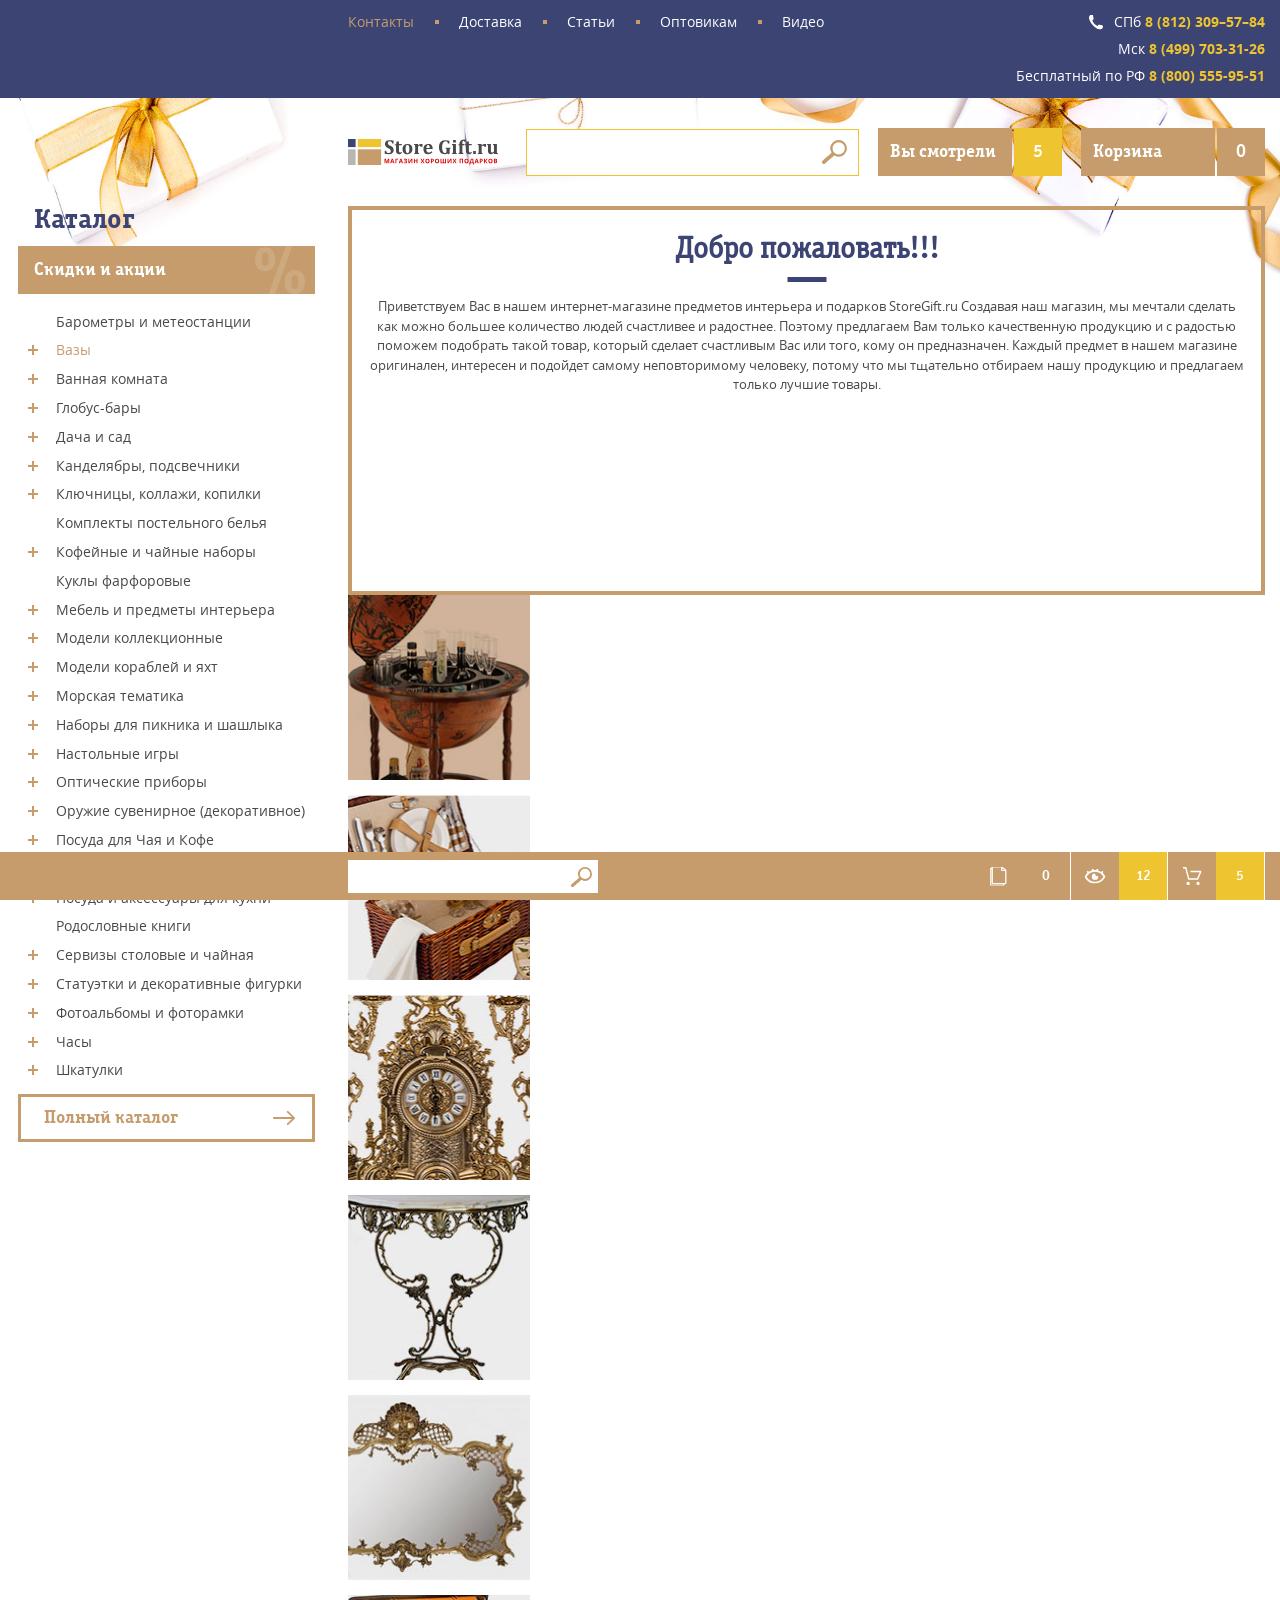
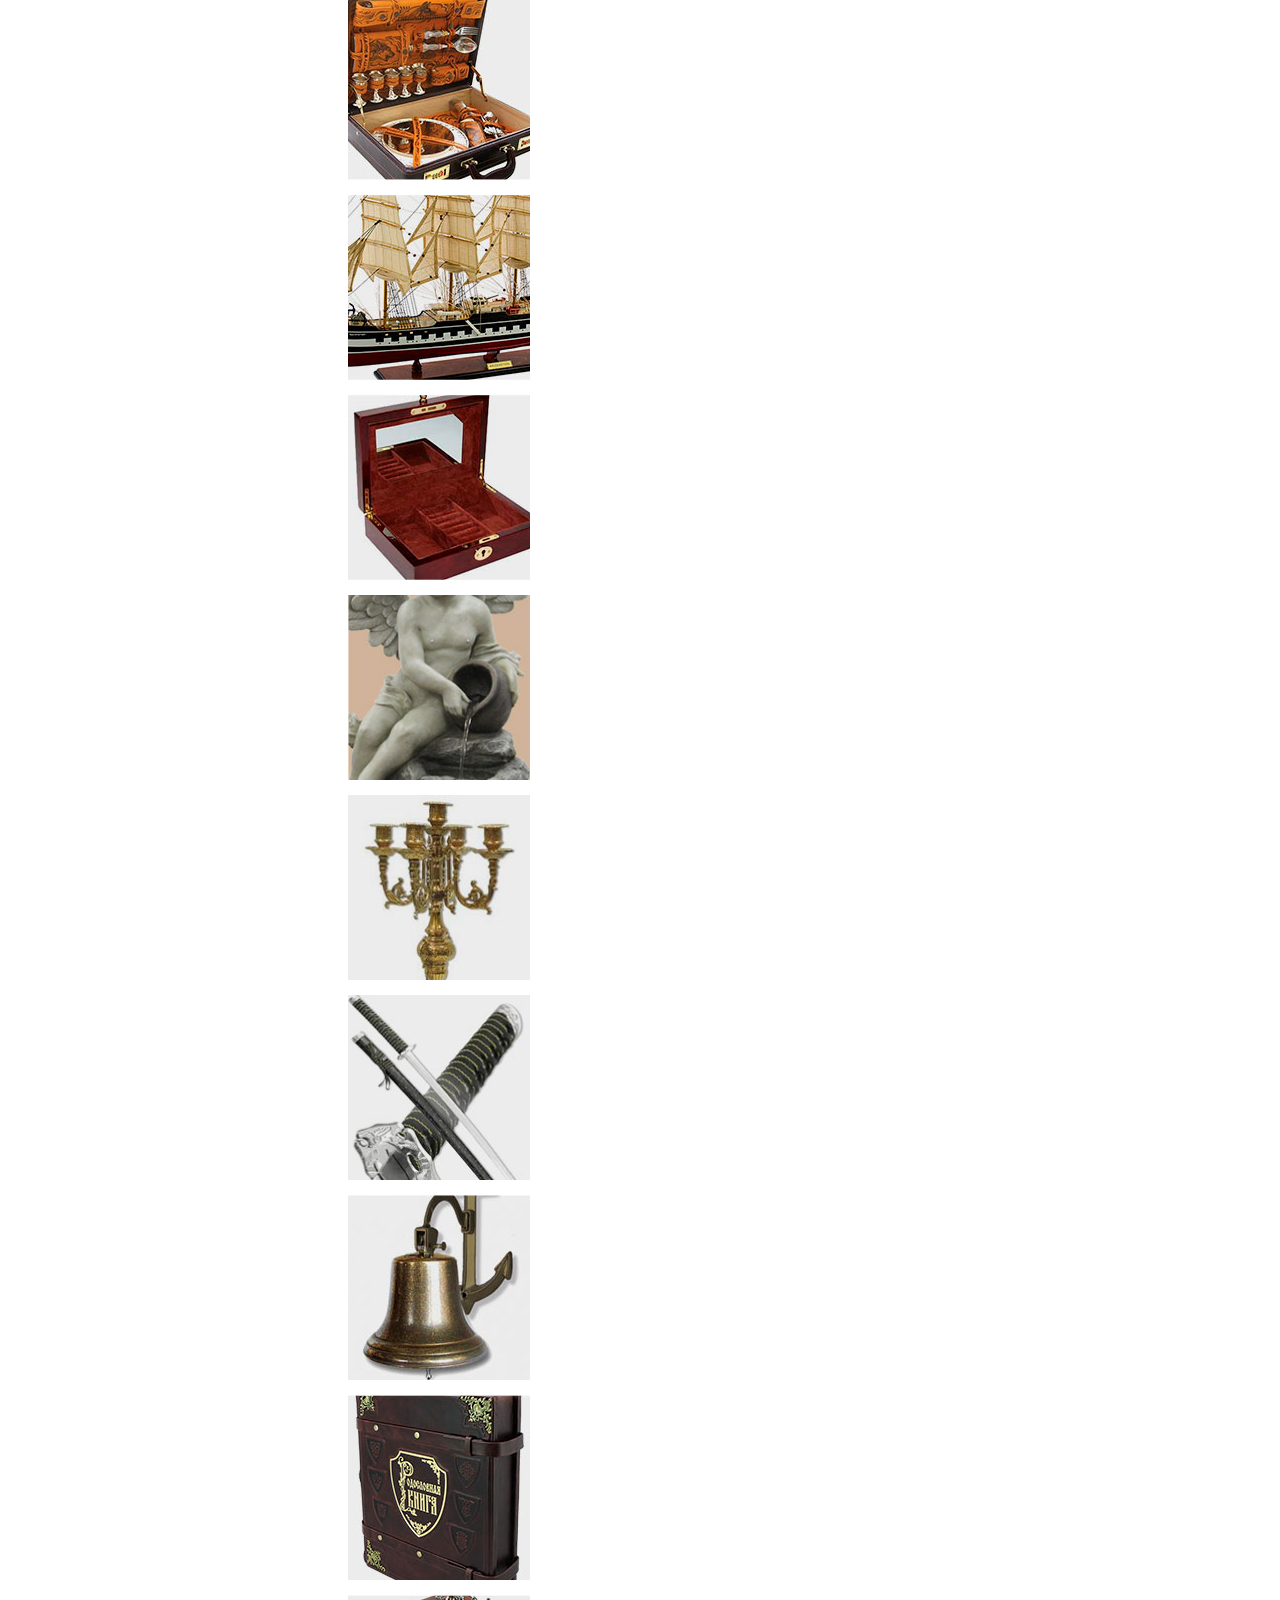
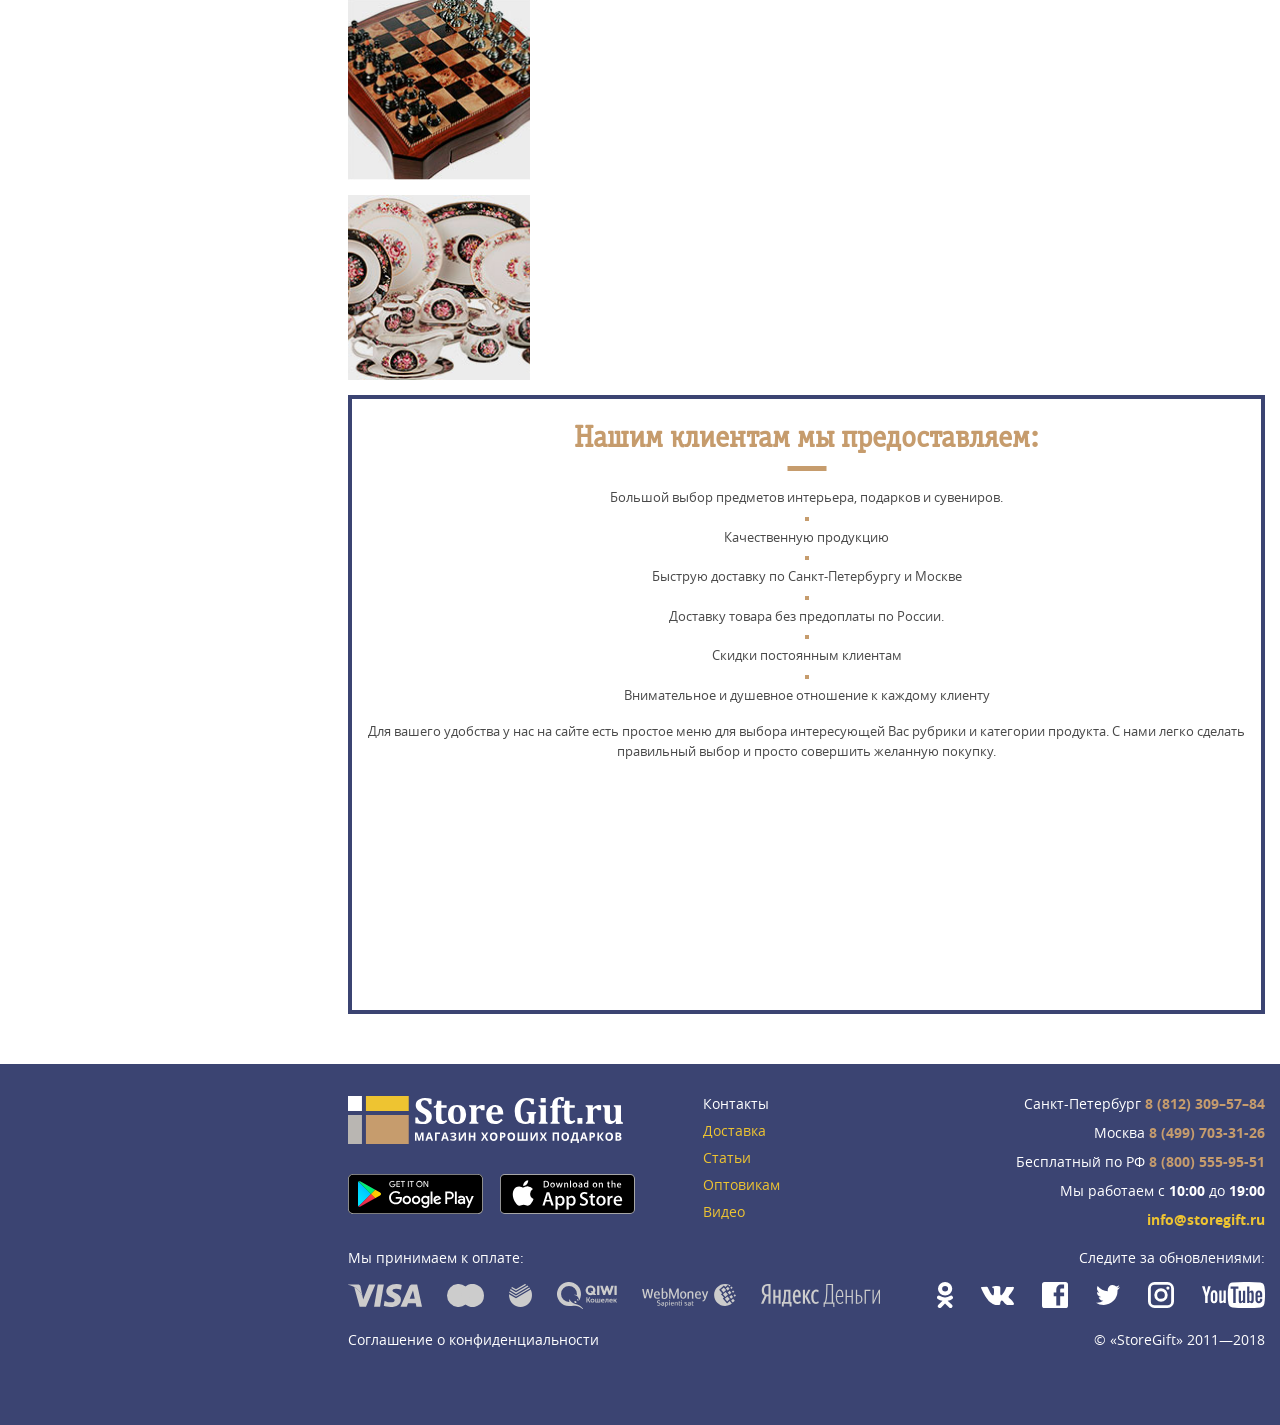
==== commit 012dc135: "footer" ====
--- a/app/index.html
+++ b/app/index.html
@@ -730,7 +730,105 @@
       <div class="content__inner">
         <div class="grid">
           <button class="catalog-btn">Каталог </button>
-          <h1>Lorem ipsum dolor sit amet, consectetur adipisicing elit.</h1>
+          <div class="content-main">
+            <div class="content-main__item">
+              <div class="main-text-block main-text-block_1 content-main__main-text-block">
+                <h2>Добро пожаловать!!!</h2>
+                <p>Приветствуем Вас в нашем интернет-магазине предметов интерьера и подарков StoreGift.ru Создавая наш магазин, мы мечтали сделать как можно большее количество людей счастливее и радостнее. Поэтому предлагаем Вам только качественную продукцию
+                  и с радостью поможем подобрать такой товар, который сделает счастливым Вас или того, кому он предназначен. Каждый предмет в нашем магазине оригинален, интересен и подойдет самому неповторимому человеку, потому что мы тщательно отбираем
+                  нашу продукцию и предлагаем только лучшие товары.</p>
+              </div>
+            </div>
+            <div class="content-main__item">
+              <a class="content-main__block" href="#" style="background:url(img/main/1.jpg) center no-repeat;background-size:cover">
+                <span class="content-main__block-text">Глобус бары</span>
+              </a>
+            </div>
+            <div class="content-main__item">
+              <a class="content-main__block" href="#" style="background:url(img/main/2.jpg) center no-repeat;background-size:cover">
+                <span class="content-main__block-text">Наборы для пикника</span>
+              </a>
+            </div>
+            <div class="content-main__item">
+              <a class="content-main__block" href="#" style="background:url(img/main/3.jpg) center no-repeat;background-size:cover">
+                <span class="content-main__block-text">Каминные часы</span>
+              </a>
+            </div>
+            <div class="content-main__item">
+              <a class="content-main__block" href="#" style="background:url(img/main/4.jpg) center no-repeat;background-size:cover">
+                <span class="content-main__block-text">Консоли</span>
+              </a>
+            </div>
+            <div class="content-main__item">
+              <a class="content-main__block" href="#" style="background:url(img/main/5.jpg) center no-repeat;background-size:cover">
+                <span class="content-main__block-text">Зеркала</span>
+              </a>
+            </div>
+            <div class="content-main__item">
+              <a class="content-main__block" href="#" style="background:url(img/main/6.jpg) center no-repeat;background-size:cover">
+                <span class="content-main__block-text">Наборы для барбекю</span>
+              </a>
+            </div>
+            <div class="content-main__item">
+              <a class="content-main__block" href="#" style="background:url(img/main/7.jpg) center no-repeat;background-size:cover">
+                <span class="content-main__block-text">Модели кораблей и яхт</span>
+              </a>
+            </div>
+            <div class="content-main__item">
+              <a class="content-main__block" href="#" style="background:url(img/main/8.jpg) center no-repeat;background-size:cover">
+                <span class="content-main__block-text">Штукатулки для ювелирных украшений</span>
+              </a>
+            </div>
+            <div class="content-main__item">
+              <a class="content-main__block" href="#" style="background:url(img/main/9.jpg) center no-repeat;background-size:cover">
+                <span class="content-main__block-text">Фонтаны</span>
+              </a>
+            </div>
+            <div class="content-main__item">
+              <a class="content-main__block" href="#" style="background:url(img/main/10.jpg) center no-repeat;background-size:cover">
+                <span class="content-main__block-text">Канделябры</span>
+              </a>
+            </div>
+            <div class="content-main__item">
+              <a class="content-main__block" href="#" style="background:url(img/main/11.jpg) center no-repeat;background-size:cover">
+                <span class="content-main__block-text">Мечи самурайские</span>
+              </a>
+            </div>
+            <div class="content-main__item">
+              <a class="content-main__block" href="#" style="background:url(img/main/12.jpg) center no-repeat;background-size:cover">
+                <span class="content-main__block-text">Морская тематика</span>
+              </a>
+            </div>
+            <div class="content-main__item">
+              <a class="content-main__block" href="#" style="background:url(img/main/13.jpg) center no-repeat;background-size:cover">
+                <span class="content-main__block-text">Родословные книги</span>
+              </a>
+            </div>
+            <div class="content-main__item">
+              <a class="content-main__block" href="#" style="background:url(img/main/14.jpg) center no-repeat;background-size:cover">
+                <span class="content-main__block-text">Шахматы</span>
+              </a>
+            </div>
+            <div class="content-main__item">
+              <a class="content-main__block" href="#" style="background:url(img/main/15.jpg) center no-repeat;background-size:cover">
+                <span class="content-main__block-text">Сервизы</span>
+              </a>
+            </div>
+            <div class="content-main__item">
+              <div class="main-text-block main-text-block_2 content-main__main-text-block">
+                <h2>Нашим клиентам мы предоставляем:</h2>
+                <ul>
+                  <li>Большой выбор предметов интерьера, подарков и сувениров.</li>
+                  <li>Качественную продукцию</li>
+                  <li>Быструю доставку по Санкт-Петербургу и Москве</li>
+                  <li>Доставку товара без предоплаты по России.</li>
+                  <li>Скидки постоянным клиентам</li>
+                  <li>Внимательное и душевное отношение к каждому клиенту</li>
+                </ul>
+                <p>Для вашего удобства у нас на сайте есть простое меню для выбора интересующей Вас рубрики и категории продукта. С нами легко сделать правильный выбор и просто совершить желанную покупку.</p>
+              </div>
+            </div>
+          </div>
         </div>
       </div>
     </div>
@@ -813,7 +911,19 @@
                 </ul>
               </div>
             </div>
-            <div class="footer__socials-container"> </div>
+            <div class="footer__socials-container">
+              <div class="socials footer__socials">
+                <p>Следите за обновлениями:</p>
+                <div class="socials__list">
+                  <a class="socials__item socials__item_ok" href="#" target="_blank"></a>
+                  <a class="socials__item socials__item_vk" href="#" target="_blank"></a>
+                  <a class="socials__item socials__item_fb" href="#" target="_blank"></a>
+                  <a class="socials__item socials__item_tw" href="#" target="_blank"></a>
+                  <a class="socials__item socials__item_inst" href="#" target="_blank"></a>
+                  <a class="socials__item socials__item_yt" href="#" target="_blank"></a>
+                </div>
+              </div>
+            </div>
           </div>
           <div class="footer__bottom">
             <div class="footer__confidential-container">
--- a/app/css/style.min.css
+++ b/app/css/style.min.css
@@ -1,2 +1,2 @@
-.mfp-bg{z-index:1042;overflow:hidden;position:fixed;background:#0b0b0b;opacity:.8}.mfp-bg,.mfp-container,.mfp-wrap{width:100%;height:100%;left:0;top:0}.mfp-wrap{z-index:1043;outline:0!important;-webkit-backface-visibility:hidden;position:fixed}.mfp-container{text-align:center;position:absolute;padding:0 8px;-webkit-box-sizing:border-box;box-sizing:border-box}.mfp-container:before,.mfp-content{display:inline-block;vertical-align:middle}.mfp-container:before{content:'';height:100%}.mfp-align-top .mfp-container:before{display:none}.mfp-content{position:relative;margin:0 auto;text-align:left;z-index:1045}.mfp-ajax-holder .mfp-content,.mfp-inline-holder .mfp-content{width:100%;cursor:auto}.mfp-ajax-cur{cursor:progress}.mfp-zoom-out-cur,.mfp-zoom-out-cur .mfp-image-holder .mfp-close{cursor:-webkit-zoom-out;cursor:zoom-out}.mfp-zoom{cursor:pointer;cursor:-webkit-zoom-in;cursor:zoom-in}.mfp-auto-cursor .mfp-content{cursor:auto}.mfp-arrow,.mfp-close,.mfp-counter,.mfp-preloader{-webkit-user-select:none;-moz-user-select:none;-ms-user-select:none;user-select:none}.mfp-loading.mfp-figure,.mfp-s-error .mfp-content,.mfp-s-ready .mfp-preloader,.slick-slide.slick-loading img{display:none}.mfp-hide{display:none!important}.mfp-preloader{color:#ccc;position:absolute;top:50%;width:auto;text-align:center;margin-top:-.8em;left:8px;right:8px;z-index:1044}.mfp-preloader a{color:#ccc}.footer-menu li.active a,.mfp-preloader a:hover{color:#fff}button.mfp-arrow,button.mfp-close{overflow:visible;cursor:pointer;background:0 0;border:0;-webkit-appearance:none;display:block;outline:0;padding:0;z-index:1046;-webkit-box-shadow:none;box-shadow:none;-ms-touch-action:manipulation;touch-action:manipulation}button::-moz-focus-inner{padding:0;border:0}.mfp-close{width:44px;height:44px;line-height:44px;position:absolute;right:0;top:0;text-decoration:none;text-align:center;opacity:.65;padding:0 0 18px 10px;color:#fff;font-style:normal;font-size:28px;font-family:Arial,Baskerville,monospace}.mfp-close:focus,.mfp-close:hover{opacity:1}.mfp-close:active{top:1px}.mfp-close-btn-in .mfp-close{color:#333}.mfp-iframe-holder .mfp-close,.mfp-image-holder .mfp-close{color:#fff;right:-6px;text-align:right;padding-right:6px;width:100%}.mfp-counter{position:absolute;top:0;right:0;color:#ccc;font-size:12px;line-height:18px;white-space:nowrap}.mfp-arrow{position:absolute;opacity:.65;top:50%;margin:-55px 0 0;padding:0;width:90px;height:110px;-webkit-tap-highlight-color:transparent}.mfp-arrow:active{margin-top:-54px}.mfp-arrow:focus,.mfp-arrow:hover{opacity:1}.mfp-arrow:after,.mfp-arrow:before{content:'';display:block;width:0;height:0;position:absolute;left:0;top:0;margin-top:35px;margin-left:35px;border:medium inset transparent}.mfp-arrow:after{border-top-width:13px;border-bottom-width:13px;top:8px}.mfp-arrow:before{border-top-width:21px;border-bottom-width:21px;opacity:.7}.mfp-arrow-left{left:0}.mfp-arrow-left:after{border-right:17px solid #fff;margin-left:31px}.mfp-arrow-left:before{margin-left:25px;border-right:27px solid #3f3f3f}.mfp-arrow-right{right:0}.mfp-arrow-right:after{border-left:17px solid #fff;margin-left:39px}.mfp-arrow-right:before{border-left:27px solid #3f3f3f}.mfp-iframe-holder{padding-top:40px;padding-bottom:40px}.mfp-iframe-holder .mfp-content{line-height:0;width:100%;max-width:900px}.mfp-iframe-holder .mfp-close{top:-40px}.mfp-iframe-scaler{width:100%;height:0;overflow:hidden;padding-top:56.25%}.mfp-iframe-scaler iframe{position:absolute;display:block;top:0;left:0;width:100%;height:100%;-webkit-box-shadow:0 0 8px rgba(0,0,0,.6);box-shadow:0 0 8px rgba(0,0,0,.6);background:#000}.mfp-figure:after,img.mfp-img{display:block;width:auto;height:auto}img.mfp-img{-webkit-box-sizing:border-box;box-sizing:border-box;padding:40px 0;margin:0 auto}.mfp-figure,img.mfp-img{line-height:0}.mfp-figure:after{content:'';position:absolute;left:0;top:40px;bottom:40px;right:0;z-index:-1;-webkit-box-shadow:0 0 8px rgba(0,0,0,.6);box-shadow:0 0 8px rgba(0,0,0,.6);background:#444}.mfp-figure small{color:#bdbdbd;display:block;font-size:12px;line-height:14px}.mfp-figure figure{margin:0}.mfp-bottom-bar{margin-top:-36px;position:absolute;top:100%;left:0;width:100%;cursor:auto}.mfp-title{text-align:left;line-height:18px;color:#f3f3f3;word-wrap:break-word;padding-right:36px}.mfp-image-holder .mfp-content,img.mfp-img{max-width:100%}.mfp-gallery .mfp-image-holder .mfp-figure{cursor:pointer}.slick-list,.slick-slider{position:relative;display:block}.slick-slider{-webkit-box-sizing:border-box;box-sizing:border-box;-webkit-user-select:none;-moz-user-select:none;-ms-user-select:none;user-select:none;-webkit-touch-callout:none;-khtml-user-select:none;-ms-touch-action:pan-y;touch-action:pan-y;-webkit-tap-highlight-color:transparent}.slick-list{overflow:hidden;margin:0;padding:0}.slick-list:focus{outline:0}.slick-list.dragging{cursor:pointer;cursor:hand}.slick-slider .slick-list,.slick-slider .slick-track{-webkit-transform:translate3d(0,0,0);-ms-transform:translate3d(0,0,0);transform:translate3d(0,0,0)}.slick-track{position:relative;top:0;left:0;display:block;margin-left:auto;margin-right:auto}.slick-track:after,.slick-track:before{display:table;content:''}.slick-track:after{clear:both}.slick-loading .slick-track{visibility:hidden}.slick-slide{display:none;float:left;height:100%;min-height:1px}[dir=rtl] .slick-slide{float:right}.slick-initialized .slick-slide,.slick-slide img{display:block}.slick-slide.dragging img{pointer-events:none}.slick-loading .slick-slide{visibility:hidden}.slick-vertical .slick-slide{display:block;height:auto;border:1px solid transparent}.slick-arrow.slick-hidden{display:none}.my-mfp-slide-bottom .zoom-anim-dialog{opacity:0;-webkit-transition:all .2s ease-out;-o-transition:all .2s ease-out;transition:all .2s ease-out;-webkit-transform:translateY(-20px) perspective(600px) rotateX(10deg);transform:translateY(-20px) perspective(600px) rotateX(10deg)}.my-mfp-slide-bottom.mfp-ready .zoom-anim-dialog{opacity:1;-webkit-transform:translateY(0) perspective(600px) rotateX(0);transform:translateY(0) perspective(600px) rotateX(0)}.my-mfp-slide-bottom.mfp-removing .zoom-anim-dialog{opacity:0;-webkit-transform:translateY(-10px) perspective(600px) rotateX(10deg);transform:translateY(-10px) perspective(600px) rotateX(10deg)}.my-mfp-slide-bottom.mfp-bg{opacity:0;-webkit-transition:opacity .3s ease-out;-o-transition:opacity .3s ease-out;transition:opacity .3s ease-out}.my-mfp-slide-bottom.mfp-ready.mfp-bg{opacity:.8}.my-mfp-slide-bottom.mfp-removing.mfp-bg{opacity:0}.my-mfp-zoom-in .zoom-anim-dialog{-webkit-transition:all .2s ease-in-out;-o-transition:all .2s ease-in-out;transition:all .2s ease-in-out}.my-mfp-zoom-in.mfp-ready .zoom-anim-dialog{opacity:1;-webkit-transform:scale(1);-ms-transform:scale(1);transform:scale(1)}.my-mfp-zoom-in .zoom-anim-dialog,.my-mfp-zoom-in.mfp-removing .zoom-anim-dialog{-webkit-transform:scale(.8);-ms-transform:scale(.8);transform:scale(.8);opacity:0}.my-mfp-zoom-in.mfp-bg{opacity:0;-webkit-transition:opacity .3s ease-out;-o-transition:opacity .3s ease-out;transition:opacity .3s ease-out}.my-mfp-zoom-in.mfp-ready.mfp-bg{opacity:.8}.my-mfp-zoom-in.mfp-removing.mfp-bg{opacity:0}.clearfix:after,.clearfix:before{content:'';display:table}.clearfix:after{clear:both}.iconsvg{display:inline-block;fill:currentColor}.hidden{display:none}.catalog{width:333px;padding:0 18px}.catalog__close{background-color:transparent;display:none}.catalog__custom-item,.catalog__heading{font-family:"officinaserifboldcregular","Helvetica","Tahoma",sans-serif}.catalog__heading{font-weight:400;font-size:28px;line-height:1;color:#3b4472;padding:0 16px}.catalog__custom-item{background-color:#c69c6d;display:block;font-size:18px;line-height:1.2;color:#fff;text-decoration:none;padding:13px 16px;position:relative;margin-top:12px;overflow:hidden}.catalog__custom-item_discounts:before{content:'';position:absolute;top:50%;right:10px;-webkit-transform:translateY(-50%);-ms-transform:translateY(-50%);transform:translateY(-50%);height:48px;width:50px;background:url("data:image/svg+xml,%3Csvg%20xmlns%3D%22http%3A%2F%2Fwww.w3.org%2F2000%2Fsvg%22%20height%3D%2247%22%20width%3D%2249%22%3E%3Cpath%20d%3D%22M19.974%2012.927c0-8.165-4.76-11.78-9.988-11.78C4.76%201.147%200%204.762%200%2012.927c0%208.367%204.759%2011.78%209.986%2011.78%205.228%200%209.988-3.549%209.988-11.78zm-9.988%206.76c-2.949%200-3.284-2.878-3.284-6.76%200-3.146.2-6.76%203.284-6.76%203.085%200%203.284%203.614%203.284%206.76%200%203.88-.334%206.76-3.284%206.76zM49%2035.215c0-8.165-4.759-11.78-9.986-11.78-5.228%200-9.988%203.615-9.988%2011.78%200%208.367%204.76%2011.78%209.988%2011.78%205.227%200%209.986-3.547%209.986-11.78zm-9.986%206.76c-2.95%200-3.284-2.878-3.284-6.76%200-3.146.2-6.76%203.284-6.76%203.084%200%203.284%203.614%203.284%206.76-.005%203.882-.34%206.76-3.29%206.76zM35.93%201.75a2.354%202.358%200%200%200%20.2-.937c0-.736-.67-.801-1.273-.801h-3.422a1.409%201.41%200%200%200-1.542%201.07L13.941%2045.588a1.96%201.962%200%200%200-.2.67c0%20.801%201%20.736%201.407.736h3.42a1.446%201.448%200%200%200%201.54-1.137z%22%20data-name%3D%22icon_%25(svg)%22%20opacity%3D%22.37%22%20fill%3D%22%23fff%22%20fill-rule%3D%22evenodd%22%2F%3E%3C%2Fsvg%3E") center no-repeat;-webkit-background-size:contain;background-size:contain;opacity:.37}.catalog__custom-item:hover{background-color:#3b4472;-webkit-box-shadow:0 0 9px 0 rgba(59,68,114,.52);box-shadow:0 0 9px 0 rgba(59,68,114,.52)}.catalog__custom-item,.catalog__full,.catalog__full:before{-webkit-transition:all ease .3s;-o-transition:all ease .3s;transition:all ease .3s}.catalog__full{border:3px solid #c69c6d;display:block;font-family:"officinaserifboldcregular","Helvetica","Tahoma",sans-serif;font-size:18px;line-height:1.2;color:#c69c6d;text-decoration:none;padding:10px 23px;position:relative}.catalog__full:before,.catalog__full:hover:before{-webkit-background-size:contain;background-size:contain}.catalog__full:before{content:'';position:absolute;top:50%;right:17px;-webkit-transform:translateY(-50%);-ms-transform:translateY(-50%);transform:translateY(-50%);height:14px;width:22px;background:url(data:image/svg+xml,%3Csvg%20xmlns%3D%22http%3A%2F%2Fwww.w3.org%2F2000%2Fsvg%22%20height%3D%2214%22%20width%3D%2222%22%3E%3Cpath%20d%3D%22M21.734%207.626a.894.878%200%200%200%200-1.25l-6.33-6.12a.94.924%200%200%200-1.298%200%20.885.87%200%200%200%200%201.25l4.77%204.61H.901a.9.885%200%201%200%200%201.77h17.975l-4.77%204.601a.885.87%200%200%200%200%201.25.921.905%200%200%200%201.297%200z%22%20fill%3D%22%23c69c6d%22%20fill-rule%3D%22evenodd%22%2F%3E%3C%2Fsvg%3E) center no-repeat}.catalog__full:hover{background-color:#c69c6d;color:#fff}.catalog__full:hover:before{background:url(data:image/svg+xml,%3Csvg%20xmlns%3D%22http%3A%2F%2Fwww.w3.org%2F2000%2Fsvg%22%20height%3D%2214%22%20width%3D%2222%22%3E%3Cpath%20d%3D%22M21.734%207.626a.894.878%200%200%200%200-1.25l-6.33-6.12a.94.924%200%200%200-1.298%200%20.885.87%200%200%200%200%201.25l4.77%204.61H.901a.9.885%200%201%200%200%201.77h17.975l-4.77%204.601a.885.87%200%200%200%200%201.25.921.905%200%200%200%201.297%200z%22%20fill%3D%22%23ffffff%22%20fill-rule%3D%22evenodd%22%2F%3E%3C%2Fsvg%3E) center no-repeat}.catalog__list{margin:20px 0 15px}.catalog__item{display:block;padding:6px 0 6px 38px;position:relative}.catalog__item:first-of-type{padding-top:0}.catalog__item:last-of-type{padding-bottom:0}.catalog__item_active .catalog__link,.catalog__link:hover,.catalog__submenu-link:hover{color:#c69c6d}.catalog__link,.catalog__submenu-link{font-size:14px;line-height:1.2;color:#494949;text-decoration:none;-webkit-transition:all ease .3s;-o-transition:all ease .3s;transition:all ease .3s}.catalog__submenu-item{padding-left:30px;margin-top:10px;position:relative}.catalog__submenu-item .catalog__open-close{top:3px}.catalog__submenu-item_active .catalog__submenu-link{color:#c69c6d}.catalog__open-close{display:inline-block;cursor:pointer;position:absolute;top:9px;left:10px;height:10px;width:10px}.catalog__open-close:after,.catalog__open-close:before{content:'';position:absolute;background-color:#c69c6d;-webkit-transition:all ease .3s;-o-transition:all ease .3s;transition:all ease .3s;top:50%;left:50%;-webkit-transform:translate(-50%,-50%);-ms-transform:translate(-50%,-50%);transform:translate(-50%,-50%)}.catalog__open-close:before{height:10px;width:2px}.catalog__open-close:after{height:2px;width:10px}.catalog__open-close:hover:after,.catalog__open-close:hover:before{background-color:#3b4472}.catalog__open-close_active:before{-webkit-transform:translate(-50%,-50%) rotate(90deg);-ms-transform:translate(-50%,-50%) rotate(90deg);transform:translate(-50%,-50%) rotate(90deg)}.catalog__submenu{display:none}.catalog .active>a:first-of-type{font-family:"open_sansbold","Helvetica","Tahoma",sans-serif;text-decoration:underline}.content{position:relative}.content_with-catalog{font-size:0}.content_with-catalog .content__catalog,.content_with-catalog .content__inner{display:inline-block;vertical-align:top}.content_with-catalog .content__inner{font-size:14px;padding-right:333px;width:-webkit-calc(100% - 333px);width:calc(100% - 333px)}.footer{background-color:#3b4472;padding:32px 0 75px}.footer__phone,.footer__work{margin-bottom:12px}.footer__work{font-size:14px;line-height:1.2;color:#fff}.footer__email,.footer__work span{font-family:"open_sansbold","Helvetica","Tahoma",sans-serif}.footer__email{display:inline-block;font-size:14px;line-height:1.2;text-decoration:none;-webkit-transition:all ease .3s;-o-transition:all ease .3s;transition:all ease .3s;color:#eec431}.footer__email:hover{color:#c69c6d}.catalog-btn{display:none}.mobile-apps{font-size:0}.mobile-apps a{display:inline-block}.mobile-apps a:first-of-type{margin-right:17px}.footer-menu li{display:inline-block;position:relative;margin-right:45px}.footer-menu li:before{background-color:#c69c6d;content:'';position:absolute;top:50%;right:-25px;height:4px;width:4px;-webkit-transform:translateY(-50%);-ms-transform:translateY(-50%);transform:translateY(-50%)}.footer-menu li:last-of-type,.payments li:last-of-type{margin-right:0}.footer-menu li:last-of-type:before{display:none}.footer-menu a,.payments p{font-size:14px;line-height:1.2}.footer-menu a{display:inline-block;text-decoration:none;-webkit-transition:all ease .3s;-o-transition:all ease .3s;transition:all ease .3s;color:#eec431}.footer-menu a:hover{color:#fff}.payments p{color:#fff;margin-bottom:10px}.payments ul{display:-webkit-box;display:-webkit-flex;display:-ms-flexbox;display:flex;-webkit-box-align:center;-webkit-align-items:center;-ms-flex-align:center;align-items:center}.payments li{margin-right:25px}@media (max-width:1920.9px){.content_with-catalog .content__inner{padding-right:0}.footer_with-catalog .footer__inner{margin-left:333px}}@media (max-width:1200.9px){.catalog{background-color:#fff;padding:0;height:100vh}.catalog__wrapper{overflow:hidden}.catalog__close{position:absolute;top:10px;right:-35px;cursor:pointer;height:25px;width:25px}.catalog__close:after,.catalog__close:before{content:'';background-color:#fff;position:absolute;top:50%;left:50%;height:25px;width:2px}.catalog__close:before{-webkit-transform:translate(-50%,-50%) rotate(45deg);-ms-transform:translate(-50%,-50%) rotate(45deg);transform:translate(-50%,-50%) rotate(45deg)}.catalog__close:after{-webkit-transform:translate(-50%,-50%) rotate(-45deg);-ms-transform:translate(-50%,-50%) rotate(-45deg);transform:translate(-50%,-50%) rotate(-45deg)}.catalog__inner{padding:20px 35px 80px 15px;margin-right:-20px;height:100vh;overflow-x:hidden;overflow-y:auto}.content_with-catalog .content__catalog,.content_with-catalog .content__catalog_open .catalog__close,.content_with-catalog .content__inner{display:block}.content_with-catalog .content__inner{width:100%}.content_with-catalog .content__catalog{-webkit-transition:all ease .3s;-o-transition:all ease .3s;transition:all ease .3s;position:fixed;top:0;left:-333px;z-index:100}.content_with-catalog .content__catalog_open{left:0}.footer_with-catalog .footer__inner{margin-left:0}.catalog-btn{display:inline-block}}@media all and (max-width:900px){.mfp-arrow{-webkit-transform:scale(.75);-ms-transform:scale(.75);transform:scale(.75)}.mfp-arrow-left{-webkit-transform-origin:0;-ms-transform-origin:0;transform-origin:0}.mfp-arrow-right{-webkit-transform-origin:100%;-ms-transform-origin:100%;transform-origin:100%}.mfp-container{padding-left:6px;padding-right:6px}}@media screen and (max-width:800px) and (orientation:landscape),screen and (max-height:300px){.mfp-img-mobile .mfp-image-holder{padding-left:0;padding-right:0}.mfp-img-mobile img.mfp-img{padding:0}.mfp-img-mobile .mfp-figure:after{top:0;bottom:0}.mfp-img-mobile .mfp-figure small{display:inline;margin-left:5px}.mfp-img-mobile .mfp-bottom-bar{background:rgba(0,0,0,.6);bottom:0;margin:0;top:auto;padding:3px 5px;position:fixed;-webkit-box-sizing:border-box;box-sizing:border-box}.mfp-img-mobile .mfp-bottom-bar:empty{padding:0}.mfp-img-mobile .mfp-counter{right:5px;top:3px}.mfp-img-mobile .mfp-close{top:0;right:0;width:35px;height:35px;line-height:35px;background:rgba(0,0,0,.6);position:fixed;text-align:center;padding:0}}@media (max-width:767.9px){.footer{padding:20px 0}}@media (max-width:480.9px){.catalog{width:275px}}
-/*# sourceMappingURL=[data-uri] */
+.mfp-bg{z-index:1042;overflow:hidden;position:fixed;background:#0b0b0b;opacity:.8}.mfp-bg,.mfp-container,.mfp-wrap{width:100%;height:100%;left:0;top:0}.mfp-wrap{z-index:1043;outline:0!important;-webkit-backface-visibility:hidden;position:fixed}.mfp-container{text-align:center;position:absolute;padding:0 8px;-webkit-box-sizing:border-box;box-sizing:border-box}.mfp-container:before,.mfp-content{display:inline-block;vertical-align:middle}.mfp-container:before{content:'';height:100%}.mfp-align-top .mfp-container:before{display:none}.mfp-content{position:relative;margin:0 auto;text-align:left;z-index:1045}.mfp-ajax-holder .mfp-content,.mfp-inline-holder .mfp-content{width:100%;cursor:auto}.mfp-ajax-cur{cursor:progress}.mfp-zoom-out-cur,.mfp-zoom-out-cur .mfp-image-holder .mfp-close{cursor:-webkit-zoom-out;cursor:zoom-out}.mfp-zoom{cursor:pointer;cursor:-webkit-zoom-in;cursor:zoom-in}.mfp-auto-cursor .mfp-content{cursor:auto}.mfp-arrow,.mfp-close,.mfp-counter,.mfp-preloader{-webkit-user-select:none;-moz-user-select:none;-ms-user-select:none;user-select:none}.mfp-loading.mfp-figure,.mfp-s-error .mfp-content,.mfp-s-ready .mfp-preloader,.slick-slide.slick-loading img{display:none}.mfp-hide{display:none!important}.mfp-preloader{color:#ccc;position:absolute;top:50%;width:auto;text-align:center;margin-top:-.8em;left:8px;right:8px;z-index:1044}.mfp-preloader a{color:#ccc}.footer-menu li.active a,.mfp-preloader a:hover{color:#fff}button.mfp-arrow,button.mfp-close{overflow:visible;cursor:pointer;background:0 0;border:0;-webkit-appearance:none;display:block;outline:0;padding:0;z-index:1046;-webkit-box-shadow:none;box-shadow:none;-ms-touch-action:manipulation;touch-action:manipulation}button::-moz-focus-inner{padding:0;border:0}.mfp-close{width:44px;height:44px;line-height:44px;position:absolute;right:0;top:0;text-decoration:none;text-align:center;opacity:.65;padding:0 0 18px 10px;color:#fff;font-style:normal;font-size:28px;font-family:Arial,Baskerville,monospace}.mfp-close:focus,.mfp-close:hover{opacity:1}.mfp-close:active{top:1px}.mfp-close-btn-in .mfp-close{color:#333}.mfp-iframe-holder .mfp-close,.mfp-image-holder .mfp-close{color:#fff;right:-6px;text-align:right;padding-right:6px;width:100%}.mfp-counter{position:absolute;top:0;right:0;color:#ccc;font-size:12px;line-height:18px;white-space:nowrap}.mfp-arrow{position:absolute;opacity:.65;top:50%;margin:-55px 0 0;padding:0;width:90px;height:110px;-webkit-tap-highlight-color:transparent}.mfp-arrow:active{margin-top:-54px}.mfp-arrow:focus,.mfp-arrow:hover{opacity:1}.mfp-arrow:after,.mfp-arrow:before{content:'';display:block;width:0;height:0;position:absolute;left:0;top:0;margin-top:35px;margin-left:35px;border:medium inset transparent}.mfp-arrow:after{border-top-width:13px;border-bottom-width:13px;top:8px}.mfp-arrow:before{border-top-width:21px;border-bottom-width:21px;opacity:.7}.mfp-arrow-left{left:0}.mfp-arrow-left:after{border-right:17px solid #fff;margin-left:31px}.mfp-arrow-left:before{margin-left:25px;border-right:27px solid #3f3f3f}.mfp-arrow-right{right:0}.mfp-arrow-right:after{border-left:17px solid #fff;margin-left:39px}.mfp-arrow-right:before{border-left:27px solid #3f3f3f}.mfp-iframe-holder{padding-top:40px;padding-bottom:40px}.mfp-iframe-holder .mfp-content{line-height:0;width:100%;max-width:900px}.mfp-iframe-holder .mfp-close{top:-40px}.mfp-iframe-scaler{width:100%;height:0;overflow:hidden;padding-top:56.25%}.mfp-iframe-scaler iframe{position:absolute;display:block;top:0;left:0;width:100%;height:100%;-webkit-box-shadow:0 0 8px rgba(0,0,0,.6);box-shadow:0 0 8px rgba(0,0,0,.6);background:#000}.mfp-figure:after,img.mfp-img{display:block;width:auto;height:auto}img.mfp-img{-webkit-box-sizing:border-box;box-sizing:border-box;padding:40px 0;margin:0 auto}.mfp-figure,img.mfp-img{line-height:0}.mfp-figure:after{content:'';position:absolute;left:0;top:40px;bottom:40px;right:0;z-index:-1;-webkit-box-shadow:0 0 8px rgba(0,0,0,.6);box-shadow:0 0 8px rgba(0,0,0,.6);background:#444}.mfp-figure small{color:#bdbdbd;display:block;font-size:12px;line-height:14px}.mfp-figure figure{margin:0}.mfp-bottom-bar{margin-top:-36px;position:absolute;top:100%;left:0;width:100%;cursor:auto}.mfp-title{text-align:left;line-height:18px;color:#f3f3f3;word-wrap:break-word;padding-right:36px}.mfp-image-holder .mfp-content,img.mfp-img{max-width:100%}.mfp-gallery .mfp-image-holder .mfp-figure{cursor:pointer}.slick-list,.slick-slider{position:relative;display:block}.slick-slider{-webkit-box-sizing:border-box;box-sizing:border-box;-webkit-user-select:none;-moz-user-select:none;-ms-user-select:none;user-select:none;-webkit-touch-callout:none;-khtml-user-select:none;-ms-touch-action:pan-y;touch-action:pan-y;-webkit-tap-highlight-color:transparent}.slick-list{overflow:hidden;margin:0;padding:0}.slick-list:focus{outline:0}.slick-list.dragging{cursor:pointer;cursor:hand}.slick-slider .slick-list,.slick-slider .slick-track{-webkit-transform:translate3d(0,0,0);-ms-transform:translate3d(0,0,0);transform:translate3d(0,0,0)}.slick-track{position:relative;top:0;left:0;display:block;margin-left:auto;margin-right:auto}.slick-track:after,.slick-track:before{display:table;content:''}.slick-track:after{clear:both}.slick-loading .slick-track{visibility:hidden}.slick-slide{display:none;float:left;height:100%;min-height:1px}[dir=rtl] .slick-slide{float:right}.slick-initialized .slick-slide,.slick-slide img{display:block}.slick-slide.dragging img{pointer-events:none}.slick-loading .slick-slide{visibility:hidden}.slick-vertical .slick-slide{display:block;height:auto;border:1px solid transparent}.slick-arrow.slick-hidden{display:none}.my-mfp-slide-bottom .zoom-anim-dialog{opacity:0;-webkit-transition:all .2s ease-out;-o-transition:all .2s ease-out;transition:all .2s ease-out;-webkit-transform:translateY(-20px) perspective(600px) rotateX(10deg);transform:translateY(-20px) perspective(600px) rotateX(10deg)}.my-mfp-slide-bottom.mfp-ready .zoom-anim-dialog{opacity:1;-webkit-transform:translateY(0) perspective(600px) rotateX(0);transform:translateY(0) perspective(600px) rotateX(0)}.my-mfp-slide-bottom.mfp-removing .zoom-anim-dialog{opacity:0;-webkit-transform:translateY(-10px) perspective(600px) rotateX(10deg);transform:translateY(-10px) perspective(600px) rotateX(10deg)}.my-mfp-slide-bottom.mfp-bg{opacity:0;-webkit-transition:opacity .3s ease-out;-o-transition:opacity .3s ease-out;transition:opacity .3s ease-out}.my-mfp-slide-bottom.mfp-ready.mfp-bg{opacity:.8}.my-mfp-slide-bottom.mfp-removing.mfp-bg{opacity:0}.my-mfp-zoom-in .zoom-anim-dialog{-webkit-transition:all .2s ease-in-out;-o-transition:all .2s ease-in-out;transition:all .2s ease-in-out}.my-mfp-zoom-in.mfp-ready .zoom-anim-dialog{opacity:1;-webkit-transform:scale(1);-ms-transform:scale(1);transform:scale(1)}.my-mfp-zoom-in .zoom-anim-dialog,.my-mfp-zoom-in.mfp-removing .zoom-anim-dialog{-webkit-transform:scale(.8);-ms-transform:scale(.8);transform:scale(.8);opacity:0}.my-mfp-zoom-in.mfp-bg{opacity:0;-webkit-transition:opacity .3s ease-out;-o-transition:opacity .3s ease-out;transition:opacity .3s ease-out}.my-mfp-zoom-in.mfp-ready.mfp-bg{opacity:.8}.my-mfp-zoom-in.mfp-removing.mfp-bg{opacity:0}.clearfix:after,.clearfix:before{content:'';display:table}.clearfix:after{clear:both}.iconsvg{display:inline-block;fill:currentColor}.hidden{display:none}.catalog{width:333px;padding:0 18px}.catalog__close{background-color:transparent;display:none}.catalog__custom-item,.catalog__heading{font-family:"officinaserifboldcregular","Helvetica","Tahoma",sans-serif}.catalog__heading{font-weight:400;font-size:28px;line-height:1;color:#3b4472;padding:0 16px}.catalog__custom-item{background-color:#c69c6d;display:block;font-size:18px;line-height:1.2;color:#fff;text-decoration:none;padding:13px 16px;position:relative;margin-top:12px;overflow:hidden}.catalog__custom-item_discounts:before{content:'';position:absolute;top:50%;right:10px;-webkit-transform:translateY(-50%);-ms-transform:translateY(-50%);transform:translateY(-50%);height:48px;width:50px;background:url("data:image/svg+xml,%3Csvg%20xmlns%3D%22http%3A%2F%2Fwww.w3.org%2F2000%2Fsvg%22%20height%3D%2247%22%20width%3D%2249%22%3E%3Cpath%20d%3D%22M19.974%2012.927c0-8.165-4.76-11.78-9.988-11.78C4.76%201.147%200%204.762%200%2012.927c0%208.367%204.759%2011.78%209.986%2011.78%205.228%200%209.988-3.549%209.988-11.78zm-9.988%206.76c-2.949%200-3.284-2.878-3.284-6.76%200-3.146.2-6.76%203.284-6.76%203.085%200%203.284%203.614%203.284%206.76%200%203.88-.334%206.76-3.284%206.76zM49%2035.215c0-8.165-4.759-11.78-9.986-11.78-5.228%200-9.988%203.615-9.988%2011.78%200%208.367%204.76%2011.78%209.988%2011.78%205.227%200%209.986-3.547%209.986-11.78zm-9.986%206.76c-2.95%200-3.284-2.878-3.284-6.76%200-3.146.2-6.76%203.284-6.76%203.084%200%203.284%203.614%203.284%206.76-.005%203.882-.34%206.76-3.29%206.76zM35.93%201.75a2.354%202.358%200%200%200%20.2-.937c0-.736-.67-.801-1.273-.801h-3.422a1.409%201.41%200%200%200-1.542%201.07L13.941%2045.588a1.96%201.962%200%200%200-.2.67c0%20.801%201%20.736%201.407.736h3.42a1.446%201.448%200%200%200%201.54-1.137z%22%20data-name%3D%22icon_%25(svg)%22%20opacity%3D%22.37%22%20fill%3D%22%23fff%22%20fill-rule%3D%22evenodd%22%2F%3E%3C%2Fsvg%3E") center no-repeat;-webkit-background-size:contain;background-size:contain;opacity:.37}.catalog__custom-item:hover{background-color:#3b4472;-webkit-box-shadow:0 0 9px 0 rgba(59,68,114,.52);box-shadow:0 0 9px 0 rgba(59,68,114,.52)}.catalog__custom-item,.catalog__full,.catalog__full:before{-webkit-transition:all ease .3s;-o-transition:all ease .3s;transition:all ease .3s}.catalog__full{border:3px solid #c69c6d;display:block;font-family:"officinaserifboldcregular","Helvetica","Tahoma",sans-serif;font-size:18px;line-height:1.2;color:#c69c6d;text-decoration:none;padding:10px 23px;position:relative}.catalog__full:before,.catalog__full:hover:before{-webkit-background-size:contain;background-size:contain}.catalog__full:before{content:'';position:absolute;top:50%;right:17px;-webkit-transform:translateY(-50%);-ms-transform:translateY(-50%);transform:translateY(-50%);height:14px;width:22px;background:url(data:image/svg+xml,%3Csvg%20xmlns%3D%22http%3A%2F%2Fwww.w3.org%2F2000%2Fsvg%22%20height%3D%2214%22%20width%3D%2222%22%3E%3Cpath%20d%3D%22M21.734%207.626a.894.878%200%200%200%200-1.25l-6.33-6.12a.94.924%200%200%200-1.298%200%20.885.87%200%200%200%200%201.25l4.77%204.61H.901a.9.885%200%201%200%200%201.77h17.975l-4.77%204.601a.885.87%200%200%200%200%201.25.921.905%200%200%200%201.297%200z%22%20fill%3D%22%23c69c6d%22%20fill-rule%3D%22evenodd%22%2F%3E%3C%2Fsvg%3E) center no-repeat}.catalog__full:hover{background-color:#c69c6d;color:#fff}.catalog__full:hover:before{background:url(data:image/svg+xml,%3Csvg%20xmlns%3D%22http%3A%2F%2Fwww.w3.org%2F2000%2Fsvg%22%20height%3D%2214%22%20width%3D%2222%22%3E%3Cpath%20d%3D%22M21.734%207.626a.894.878%200%200%200%200-1.25l-6.33-6.12a.94.924%200%200%200-1.298%200%20.885.87%200%200%200%200%201.25l4.77%204.61H.901a.9.885%200%201%200%200%201.77h17.975l-4.77%204.601a.885.87%200%200%200%200%201.25.921.905%200%200%200%201.297%200z%22%20fill%3D%22%23ffffff%22%20fill-rule%3D%22evenodd%22%2F%3E%3C%2Fsvg%3E) center no-repeat}.catalog__list{margin:20px 0 15px}.catalog__item{display:block;padding:6px 0 6px 38px;position:relative}.catalog__item:first-of-type{padding-top:0}.catalog__item:last-of-type{padding-bottom:0}.catalog__item_active .catalog__link,.catalog__link:hover,.catalog__submenu-link:hover{color:#c69c6d}.catalog__link,.catalog__submenu-link{font-size:14px;line-height:1.2;color:#494949;text-decoration:none;-webkit-transition:all ease .3s;-o-transition:all ease .3s;transition:all ease .3s}.catalog__submenu-item{padding-left:30px;margin-top:10px;position:relative}.catalog__submenu-item .catalog__open-close{top:3px}.catalog__submenu-item_active .catalog__submenu-link{color:#c69c6d}.catalog__open-close{display:inline-block;cursor:pointer;position:absolute;top:9px;left:10px;height:10px;width:10px}.catalog__open-close:after,.catalog__open-close:before{content:'';position:absolute;background-color:#c69c6d;-webkit-transition:all ease .3s;-o-transition:all ease .3s;transition:all ease .3s;top:50%;left:50%;-webkit-transform:translate(-50%,-50%);-ms-transform:translate(-50%,-50%);transform:translate(-50%,-50%)}.catalog__open-close:before{height:10px;width:2px}.catalog__open-close:after{height:2px;width:10px}.catalog__open-close:hover:after,.catalog__open-close:hover:before,.main-text-block_1 h2:before{background-color:#3b4472}.catalog__open-close_active:before{-webkit-transform:translate(-50%,-50%) rotate(90deg);-ms-transform:translate(-50%,-50%) rotate(90deg);transform:translate(-50%,-50%) rotate(90deg)}.catalog__submenu{display:none}.catalog .active>a:first-of-type{font-family:"open_sansbold","Helvetica","Tahoma",sans-serif;text-decoration:underline}.content{position:relative;margin-bottom:50px}.content_with-catalog{font-size:0}.content_with-catalog .content__catalog,.content_with-catalog .content__inner{display:inline-block;vertical-align:top}.content_with-catalog .content__inner{font-size:14px;padding-right:333px;width:-webkit-calc(100% - 333px);width:calc(100% - 333px)}.footer{background-color:#3b4472;padding:32px 0 75px}.footer__bottom,.footer__middle,.footer__top{font-size:0}.footer__middle{margin:20px 0}.footer__contacts-container,.footer__logo-container,.footer__menu-container{display:inline-block;vertical-align:top}.footer__logo-container{width:305px}.footer__menu-container{padding:0 15px 0 50px;width:-webkit-calc(100% - 590px);width:calc(100% - 590px)}.footer__contacts-container{text-align:right;width:285px}.footer__mobile-apps{margin-top:30px}.footer__payment-container,.footer__socials-container{display:inline-block;vertical-align:top}.footer__payment-container{width:-webkit-calc(100% - 385px);width:calc(100% - 385px)}.footer__socials-container{text-align:right;width:385px}.footer__confidential-container,.footer__copy-container{display:inline-block;vertical-align:top;width:50%}.footer__copy-container{text-align:right}.footer__phone,.footer__work{margin-bottom:12px}.footer__work{font-size:14px;line-height:1.2;color:#fff}.footer__work span{font-family:"open_sansbold","Helvetica","Tahoma",sans-serif}.footer__confidential,.footer__copy,.footer__email{font-size:14px;text-decoration:none;-webkit-transition:all ease .3s;-o-transition:all ease .3s;transition:all ease .3s}.footer__email{display:inline-block;font-family:"open_sansbold","Helvetica","Tahoma",sans-serif;line-height:1.2;color:#eec431}.footer__confidential:hover,.footer__email:hover{color:#c69c6d}.footer__confidential,.footer__copy{color:#fff}.catalog-btn{display:none}.mobile-apps{font-size:0}.mobile-apps a{display:inline-block}.mobile-apps a:first-of-type{margin-right:17px}.footer-menu li{display:inline-block;position:relative;margin-right:45px}.footer-menu li:before{background-color:#c69c6d;content:'';position:absolute;top:50%;right:-25px;height:4px;width:4px;-webkit-transform:translateY(-50%);-ms-transform:translateY(-50%);transform:translateY(-50%)}.footer-menu li:last-of-type,.payments li:last-of-type{margin-right:0}.footer-menu li:last-of-type:before,.main-text-block ul li:last-of-type:before{display:none}.footer-menu a,.socials__item{display:inline-block;-webkit-transition:all ease .3s;-o-transition:all ease .3s;transition:all ease .3s}.footer-menu a{font-size:14px;line-height:1.2;color:#eec431;text-decoration:none}.footer-menu a:hover{color:#fff}.payments p,.socials p{font-size:14px;line-height:1.2;color:#fff;margin-bottom:15px}.payments ul,.socials__list{-webkit-box-align:center;-webkit-align-items:center;-ms-flex-align:center;align-items:center}.payments ul{display:-webkit-box;display:-webkit-flex;display:-ms-flexbox;display:flex}.payments li{margin-right:25px}.socials__list{display:-webkit-inline-box;display:-webkit-inline-flex;display:-ms-inline-flexbox;display:inline-flex}.socials__item{margin-right:28px}.socials__item:hover{opacity:.5}.socials__item:last-of-type{margin-right:0}.socials__item_ok{background:url(data:image/svg+xml,%3Csvg%20xmlns%3D%22http%3A%2F%2Fwww.w3.org%2F2000%2Fsvg%22%20height%3D%2226%22%20width%3D%2216%22%3E%3Cpath%20d%3D%22M8.115%200a7.148%206.73%200%201%200%207.142%206.73A7.145%206.727%200%200%200%208.115%200zm0%209.513a2.955%202.782%200%201%201%202.952-2.783%202.954%202.781%200%200%201-2.952%202.782zm2.522%209.303a11.606%2010.927%200%200%200%204.663-1.894%201.943%201.83%200%200%200-2.429-2.855%208.43%207.938%200%200%201-4.852%201.337%208.634%208.13%200%200%201-4.89-1.34A1.943%201.83%200%200%200%20.7%2016.92a11.866%2011.173%200%200%200%204.816%201.915L1.418%2022.87a1.943%201.83%200%201%200%202.795%202.54l3.805-3.82%204.195%203.846a1.943%201.83%200%200%200%202.741-2.591zm-2.619-3.413z%22%20fill%3D%22%23fff%22%20fill-rule%3D%22evenodd%22%2F%3E%3C%2Fsvg%3E) center no-repeat;-webkit-background-size:contain;background-size:contain;height:26px;width:16px}.socials__item_vk{background:url(data:image/svg+xml,%3Csvg%20xmlns%3D%22http%3A%2F%2Fwww.w3.org%2F2000%2Fsvg%22%20height%3D%2219%22%20width%3D%2233%22%3E%3Cpath%20d%3D%22M32.826%2017.167a1.429%201.427%200%200%200-.112-.219%2017.34%2017.317%200%200%200-3.28-3.826l-.038-.037-.015-.015-.015-.015h-.022q-1.1-1.062-1.39-1.424a1.349%201.347%200%200%201-.239-1.399%2012.744%2012.727%200%200%201%201.547-2.275c.472-.61.838-1.1%201.114-1.469q2.97-3.989%202.578-5.096l-.105-.173a.982.98%200%200%200-.53-.286%202.821%202.818%200%200%200-1.1-.045l-4.947.038a.67.668%200%200%200-.344.008c-.148.038-.223.053-.223.053l-.09.044-.067.053a.676.675%200%200%200-.187.181%201.169%201.167%200%200%200-.172.3%2027.915%2027.877%200%200%201-1.838%203.897c-.426.723-.814%201.34-1.165%201.868a9.905%209.892%200%200%201-.9%201.16%206.122%206.114%200%200%201-.651.6.623.622%200%200%201-.448.189l-.285-.074a1.112%201.11%200%200%201-.388-.422%201.859%201.856%200%200%201-.194-.677q-.056-.407-.067-.7c0-.2%200-.474.015-.828s.015-.6.015-.73c0-.437.007-.92.022-1.431.015-.512.037-.92.045-1.22.008-.301.015-.618.015-.95a3.685%203.68%200%200%200-.06-.79%202.373%202.37%200%200%200-.183-.552.93.93%200%200%200-.351-.423%202.035%202.032%200%200%200-.576-.233A11.79%2011.774%200%200%200%2015.88.02h-.657a9.314%209.301%200%200%200-3.452.422%202.112%202.11%200%200%200-.65.52c-.21.248-.24.391-.09.414a2.133%202.13%200%200%201%201.464.746l.1.2a3.718%203.713%200%200%201%20.24.799%208.93%208.919%200%200%201%20.149%201.265%2013.007%2012.99%200%200%201%200%202.162c-.052.6-.112%201.07-.157%201.399a3.102%203.097%200%200%201-.233.821%203.142%203.137%200%200%201-.209.377.5.5%200%200%201-.09.09%201.365%201.363%200%200%201-.463.083%201.122%201.12%200%200%201-.583-.241%204.381%204.375%200%200%201-.705-.664%209.144%209.132%200%200%201-.836-1.182%2023.218%2023.218%200%200%201-.965-1.8l-.268-.505c-.172-.323-.41-.79-.71-1.409-.3-.618-.56-1.22-.784-1.792a1.185%201.183%200%200%200-.419-.558L6.48%201.12a1.289%201.287%200%200%200-.277-.147%201.712%201.71%200%200%200-.4-.113l-4.708.03a1.2%201.199%200%200%200-.974.33l-.067.106A.572.572%200%200%200%200%201.596v.009a1.41%201.409%200%200%200%20.1.467Q1.136%204.517%202.346%206.78q1.21%202.263%202.108%203.653c.59.926%201.196%201.798%201.816%202.614.62.815%201.032%201.349%201.233%201.581.2.233.358.4.47.52l.423.415a9.734%209.721%200%200%200%201.218.999c.53.383%201.12.768%201.764%201.145a9.756%209.743%200%200%200%202.264.92%207.868%207.858%200%200%200%202.51.286h1.973a1.384%201.382%200%200%200%20.912-.384l.067-.083a1.259%201.257%200%200%200%20.127-.323%201.59%201.588%200%200%200%20.06-.475%206.158%206.15%200%200%201%20.112-1.341%204.002%203.997%200%200%201%20.291-.9%202.26%202.256%200%200%201%20.373-.512%201.453%201.45%200%200%201%20.292-.249.618.617%200%200%201%20.134-.06%201.108%201.106%200%200%201%20.971.264%205.737%205.73%200%200%201%201.047%201.01c.329.399.725.843%201.18%201.34a7.827%207.817%200%200%200%201.201%201.107l.35.198a4.202%204.197%200%200%200%20.89.377%201.837%201.835%200%200%200%20.963.09l4.402-.067a1.969%201.966%200%200%200%201.009-.218.831.83%200%200%200%20.433-.475%201.4%201.399%200%200%200%20.008-.587%202.001%201.998%200%200%200-.12-.46z%22%20fill%3D%22%23fff%22%20fill-rule%3D%22evenodd%22%2F%3E%3C%2Fsvg%3E) center no-repeat;height:19px;width:33px}.socials__item_fb,.socials__item_tw,.socials__item_vk{-webkit-background-size:contain;background-size:contain}.socials__item_fb{background:url(data:image/svg+xml,%3Csvg%20xmlns%3D%22http%3A%2F%2Fwww.w3.org%2F2000%2Fsvg%22%20height%3D%2226%22%20width%3D%2226%22%3E%3Cpath%20d%3D%22M23.4%200H2.6A2.606%202.606%200%200%200%200%202.6v20.8A2.606%202.606%200%200%200%202.6%2026h20.8a2.606%202.606%200%200%200%202.6-2.6V2.6A2.606%202.606%200%200%200%2023.4%200zm-1.303%202.6v3.902h-2.6A1.227%201.227%200%200%200%2018.2%207.8v2.6h3.899v3.899H18.2V23.4h-3.901v-9.101h-2.6V10.4h2.6V7.152A4.604%204.604%200%200%201%2018.848%202.6z%22%20fill%3D%22%23fff%22%20fill-rule%3D%22evenodd%22%2F%3E%3C%2Fsvg%3E) center no-repeat;height:26px;width:26px}.socials__item_tw{background:url(data:image/svg+xml,%3Csvg%20xmlns%3D%22http%3A%2F%2Fwww.w3.org%2F2000%2Fsvg%22%20height%3D%2220%22%20width%3D%2224%22%3E%3Cpath%20d%3D%22M7.548%2019.998a13.805%2014.369%200%200%200%2014.01-14.364q0-.328-.014-.653A9.933%2010.34%200%200%200%2024%202.366a9.927%2010.333%200%200%201-2.828.8A4.881%205.08%200%200%200%2023.336.369a9.953%2010.36%200%200%201-3.127%201.226A4.953%205.156%200%200%200%2016.617%200a4.889%205.089%200%200%200-4.924%205.048A4.775%204.97%200%200%200%2011.82%206.2%2014.051%2014.626%200%200%201%201.67.923a4.803%205%200%200%200%201.525%206.74%204.944%205.147%200%200%201-2.23-.631v.065a4.871%205.07%200%200%200%203.95%204.95%204.995%205.2%200%200%201-2.224.086%204.92%205.122%200%200%200%204.602%203.507%209.974%2010.381%200%200%201-6.118%202.159A10.162%2010.577%200%200%201%200%2017.729a14.093%2014.669%200%200%200%207.549%202.27%22%20fill%3D%22%23fff%22%20fill-rule%3D%22evenodd%22%2F%3E%3C%2Fsvg%3E) center no-repeat;height:20px;width:24px}.socials__item_inst,.socials__item_yt{-webkit-background-size:contain;background-size:contain;height:26px}.socials__item_inst{background:url(data:image/svg+xml,%3Csvg%20xmlns%3D%22http%3A%2F%2Fwww.w3.org%2F2000%2Fsvg%22%20height%3D%2226%22%20width%3D%2226%22%3E%3Cpath%20d%3D%22M19.443%2023.17H6.557a3.732%203.732%200%200%201-3.727-3.727V6.552a3.732%203.732%200%200%201%203.727-3.723h12.886a3.732%203.732%200%200%201%203.727%203.723v12.886a3.732%203.732%200%200%201-3.727%203.727zM0%206.552v12.886A6.564%206.564%200%200%200%206.557%2026h12.886A6.564%206.564%200%200%200%2026%2019.443V6.552A6.566%206.566%200%200%200%2019.443%200H6.557A6.566%206.566%200%200%200%200%206.552zm13%2013.145A6.697%206.697%200%201%200%206.303%2013%206.706%206.706%200%200%200%2013%2019.697zM16.867%2013A3.867%203.867%200%201%201%2013%209.132%203.872%203.872%200%200%201%2016.867%2013zm3.044-5.312a1.584%201.584%200%201%200-1.584-1.584%201.586%201.586%200%200%200%201.584%201.584z%22%20fill%3D%22%23fff%22%20fill-rule%3D%22evenodd%22%2F%3E%3C%2Fsvg%3E) center no-repeat;width:26px}.socials__item_yt{background:url(data:image/svg+xml,%3Csvg%20xmlns%3D%22http%3A%2F%2Fwww.w3.org%2F2000%2Fsvg%22%20height%3D%2226%22%20width%3D%2263%22%3E%3Cpath%20d%3D%22M60.204%2016.76h-2.267c0%20.889-.052%201.41-.052%201.516a1.005%201.02%200%200%201-1.017.914c-.781%200-1.146-.6-1.146-1.724v-2.22h4.483v-2.56a4.769%204.84%200%200%200-.678-2.925%203.46%203.512%200%200%200-5.342%200%204.754%204.824%200%200%200-.704%202.925v4.336a4.741%204.812%200%200%200%20.73%202.925%203.193%203.24%200%200%200%202.71%201.28%203.097%203.143%200%200%200%202.712-1.358%203.279%203.328%200%200%200%20.547-1.332c.026-.234.026-.726.026-1.462v-.312zm-8.47-4.387a8.836%208.968%200%200%200-.235-2.48%201.739%201.765%200%200%200-1.772-1.411%203.088%203.134%200%200%200-2.347%201.331V4.381h-2.238V21.07h2.242v-1.227a3.087%203.133%200%200%200%202.346%201.384%201.739%201.765%200%200%200%201.772-1.41%209.092%209.227%200%200%200%20.234-2.482v-4.962zM43.21%208.636h-2.268v9.481a1.996%202.026%200%200%201-1.407%201.071.503.51%200%200%201-.521-.519%205.867%205.955%200%200%201-.026-.887V8.638h-2.242v9.817a7.279%207.387%200%200%200%20.182%201.855%201.393%201.414%200%200%200%201.46.914%203.567%203.62%200%200%200%202.557-1.515v1.359h2.267V8.638zm-6.802-4.255h-7.82v2.35h2.633V21.07h2.501V6.732h2.686zM62.315%2021.8a4.626%204.695%200%200%201-3.988%203.657%20125.778%20127.651%200%200%201-13.919.52%20125.776%20127.649%200%200%201-13.943-.52%204.685%204.755%200%200%201-4.014-3.656A40.15%2040.748%200%200%201%2025.825%2013a38.576%2039.15%200%200%201%20.651-8.802A4.628%204.697%200%200%201%2030.491.541%20125.577%20127.448%200%200%201%2044.41.022a125.575%20127.445%200%200%201%2013.919.52%204.685%204.755%200%200%201%204.014%203.656A38.57%2039.144%200%200%201%2062.968%2013a38.584%2039.159%200%200%201-.652%208.802zm-6.594-8.407v-1.178c0-1.123.365-1.698%201.125-1.698s1.125.575%201.125%201.698v1.175h-2.25zm-7.22%205.798a1.622%201.646%200%200%201-1.125-.575v-7.55a1.58%201.603%200%200%201%201.125-.548c.652%200%20.991.575.991%201.671v5.302c0%201.123-.338%201.698-.99%201.698zm-26.95%201.852v-1.358a3.657%203.712%200%200%201-2.607%201.54%201.412%201.433%200%200%201-1.46-.94%205.79%205.877%200%200%201-.204-1.853V8.508h2.267v9.246a2.956%203%200%200%200%20.052.888.489.496%200%200%200%20.522.52%202.031%202.061%200%200%200%201.432-1.072V8.508h2.267v12.536zm-8.393-8.906c0-1.149-.365-1.75-1.094-1.75-.73%200-1.069.601-1.069%201.75v5.28c0%201.148.339%201.75%201.069%201.75s1.094-.602%201.094-1.75zm1.564%207.81a3.097%203.143%200%200%201-2.659%201.28%203.081%203.127%200%200%201-2.633-1.28%204.664%204.733%200%200%201-.703-2.951v-4.415a4.663%204.732%200%200%201%20.705-2.95%203.081%203.127%200%200%201%202.632-1.279%203.097%203.143%200%200%201%202.659%201.28%204.84%204.913%200%200%201%20.704%202.95v4.415a4.842%204.914%200%200%201-.704%202.95zm-9.07-5.72v6.816H3.15v-6.816A41.8%2042.422%200%200%200%201.616%208.9C1.094%207.333.522%205.766%200%204.2h2.66l1.771%206.633%201.717-6.635h2.556z%22%20fill%3D%22%23fff%22%20fill-rule%3D%22evenodd%22%2F%3E%3C%2Fsvg%3E) center no-repeat;width:63px}.content-main__item:first-of-type{display:inline-block;height:389px}.content-main__item:last-of-type{display:inline-block;height:619px}.content-main__main-text-block{height:100%}.content-main__block{display:block;height:185px;width:182px;margin-bottom:15px;position:relative;overflow:hidden}.content-main__block-text,.content-main__block:after,.content-main__block:before{-webkit-transition:all ease .3s;-o-transition:all ease .3s;transition:all ease .3s;opacity:0;position:absolute}.content-main__block:before{content:'';left:0;height:100%;width:100%;background-color:rgba(59,68,114,.75);top:0}.content-main__block-text,.content-main__block:after{top:50%}.content-main__block:after,.content-main__block:hover .content-main__block-text{left:50%;-webkit-transform:translate(-50%,-50%);-ms-transform:translate(-50%,-50%);transform:translate(-50%,-50%)}.content-main__block:after{border:1px solid rgba(255,255,255,.74);content:'';height:0;width:0;-webkit-transition-delay:.3s;-o-transition-delay:.3s;transition-delay:.3s}.content-main__block:hover:before{opacity:1}.content-main__block:hover:after{height:-webkit-calc(100% - 12px);height:calc(100% - 12px);width:-webkit-calc(100% - 12px);width:calc(100% - 12px);opacity:1}.content-main__block:hover .content-main__block-text{opacity:1}.content-main__block-text{font-family:"officinaserifbookoscregular","Helvetica","Tahoma",sans-serif;font-size:30px;line-height:1.2;color:#fff;text-align:center;-webkit-transition-delay:.6s;-o-transition-delay:.6s;transition-delay:.6s;left:100%;-webkit-transform:translate(0,-50%);-ms-transform:translate(0,-50%);transform:translate(0,-50%);z-index:1;width:-webkit-calc(100% - 30px);width:calc(100% - 30px)}.main-text-block{text-align:center;color:#494949;font-size:13px;line-height:1.5;padding:20px 15px}.main-text-block_1{border:4px solid #c69c6d}.main-text-block_1 h2{color:#3b4472}.main-text-block_2{border:4px solid #3b4472}.main-text-block_2 h2{color:#c69c6d}.main-text-block_2 h2:before{background-color:#c69c6d}.main-text-block h2{font-family:"officinaserifbookoscregular","Helvetica","Tahoma",sans-serif;font-size:30px;line-height:1.3;padding-bottom:13px;position:relative;margin-bottom:15px}.main-text-block h2:before,.main-text-block ul li:before{content:'';position:absolute;bottom:0;left:50%;-webkit-transform:translateX(-50%);-ms-transform:translateX(-50%);transform:translateX(-50%);height:5px;width:39px}.main-text-block ul{margin:17px 0}.main-text-block ul li{position:relative;margin-bottom:20px}.main-text-block ul li:before{bottom:-13px;height:4px;width:4px;background-color:#c69c6d}.main-text-block ul li:last-of-type{margin-bottom:0}@media (max-width:1920.9px){.content_with-catalog .content__inner{padding-right:0}.footer_with-catalog .footer__inner{margin-left:333px}}@media (max-width:1563.9px){.footer-menu li{display:block;margin-right:0;margin-bottom:10px}.footer-menu li:before{display:none}}@media (max-width:1200.9px){.catalog{background-color:#fff;padding:0;height:100vh}.catalog__wrapper{overflow:hidden}.catalog__close{position:absolute;top:10px;right:-35px;cursor:pointer;height:25px;width:25px}.catalog__close:after,.catalog__close:before{content:'';background-color:#fff;position:absolute;top:50%;left:50%;height:25px;width:2px}.catalog__close:before{-webkit-transform:translate(-50%,-50%) rotate(45deg);-ms-transform:translate(-50%,-50%) rotate(45deg);transform:translate(-50%,-50%) rotate(45deg)}.catalog__close:after{-webkit-transform:translate(-50%,-50%) rotate(-45deg);-ms-transform:translate(-50%,-50%) rotate(-45deg);transform:translate(-50%,-50%) rotate(-45deg)}.catalog__inner{padding:20px 35px 80px 15px;margin-right:-20px;height:100vh;overflow-x:hidden;overflow-y:auto}.content_with-catalog .content__catalog,.content_with-catalog .content__catalog_open .catalog__close,.content_with-catalog .content__inner{display:block}.content_with-catalog .content__inner{width:100%}.content_with-catalog .content__catalog{-webkit-transition:all ease .3s;-o-transition:all ease .3s;transition:all ease .3s;position:fixed;top:0;left:-333px;z-index:100}.content_with-catalog .content__catalog_open{left:0}.footer_with-catalog .footer__inner{margin-left:0}.catalog-btn{display:inline-block}}@media (max-width:991.9px){.footer__middle{margin:30px 0}.footer__logo-container{display:block;text-align:center;margin-bottom:30px;width:100%}.footer__menu-container{padding:0;width:-webkit-calc(100% - 285px);width:calc(100% - 285px)}.footer__mobile-apps{margin-top:20px}.footer__payment-container,.footer__socials-container{display:block;text-align:center}.footer__payment-container{margin-bottom:25px;width:100%}.footer__socials-container{width:100%}.payments ul{-webkit-box-pack:justify;-webkit-justify-content:space-between;-ms-flex-pack:justify;justify-content:space-between}}@media all and (max-width:900px){.mfp-arrow{-webkit-transform:scale(.75);-ms-transform:scale(.75);transform:scale(.75)}.mfp-arrow-left{-webkit-transform-origin:0;-ms-transform-origin:0;transform-origin:0}.mfp-arrow-right{-webkit-transform-origin:100%;-ms-transform-origin:100%;transform-origin:100%}.mfp-container{padding-left:6px;padding-right:6px}}@media screen and (max-width:800px) and (orientation:landscape),screen and (max-height:300px){.mfp-img-mobile .mfp-image-holder{padding-left:0;padding-right:0}.mfp-img-mobile img.mfp-img{padding:0}.mfp-img-mobile .mfp-figure:after{top:0;bottom:0}.mfp-img-mobile .mfp-figure small{display:inline;margin-left:5px}.mfp-img-mobile .mfp-bottom-bar{background:rgba(0,0,0,.6);bottom:0;margin:0;top:auto;padding:3px 5px;position:fixed;-webkit-box-sizing:border-box;box-sizing:border-box}.mfp-img-mobile .mfp-bottom-bar:empty{padding:0}.mfp-img-mobile .mfp-counter{right:5px;top:3px}.mfp-img-mobile .mfp-close{top:0;right:0;width:35px;height:35px;line-height:35px;background:rgba(0,0,0,.6);position:fixed;text-align:center;padding:0}}@media (max-width:767.9px){.footer{padding:20px 0}.payments p{margin-bottom:0}.payments ul{-webkit-flex-wrap:wrap;-ms-flex-wrap:wrap;flex-wrap:wrap;margin:0 -15px}.payments li{margin-right:0;margin-top:20px;padding:0 15px;width:33.3333333%}}@media (max-width:480.9px){.catalog{width:275px}.footer__menu-container{margin-bottom:15px;width:100%}.footer__contacts-container{text-align:center;width:100%}.footer__confidential-container,.footer__copy-container{display:block;text-align:center;width:100%}.footer__copy-container{margin-top:20px}.payments li{width:50%}.socials p{margin-bottom:0}.socials__list{display:-webkit-box;display:-webkit-flex;display:-ms-flexbox;display:flex;-webkit-box-pack:justify;-webkit-justify-content:space-between;-ms-flex-pack:justify;justify-content:space-between;-webkit-flex-wrap:wrap;-ms-flex-wrap:wrap;flex-wrap:wrap;margin:0 -15px}.socials__item{padding:0 15px;margin-right:0;margin-top:15px;width:33.3333333%}}
+/*# sourceMappingURL=[data-uri] */
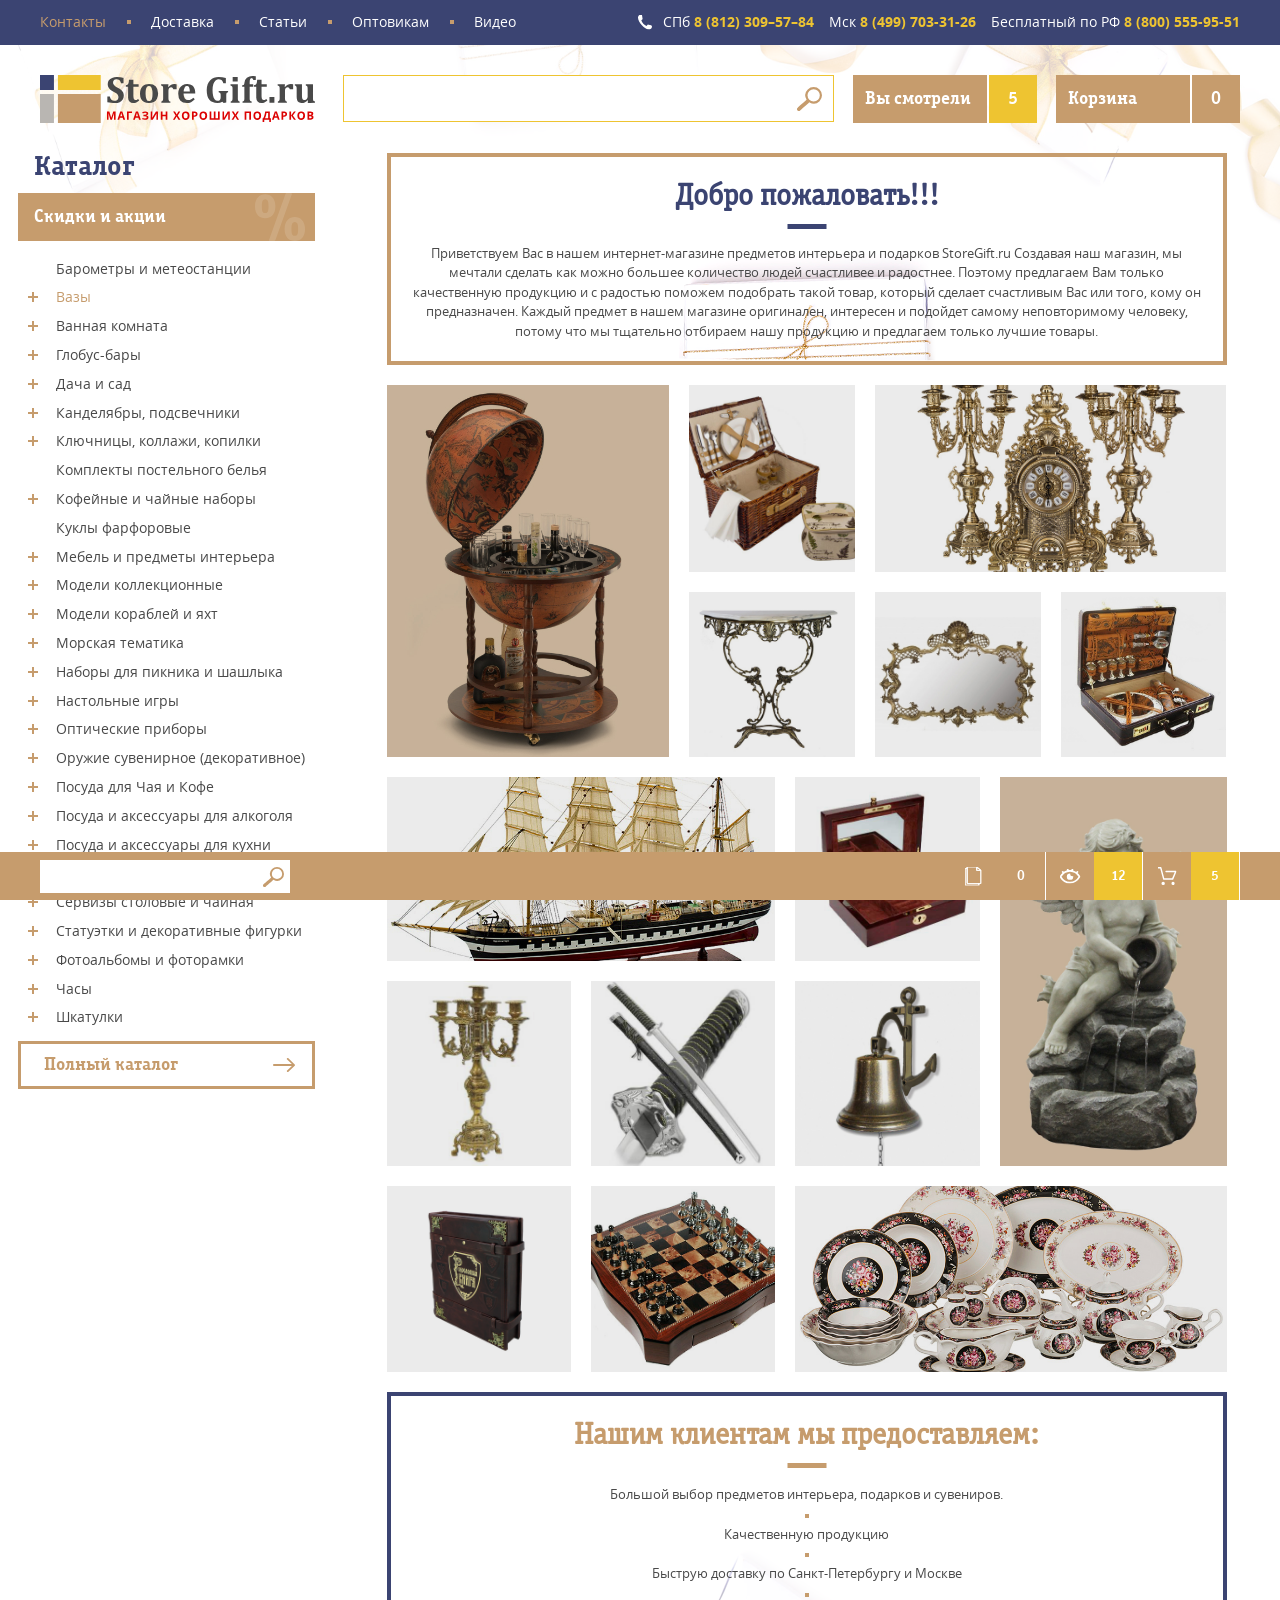
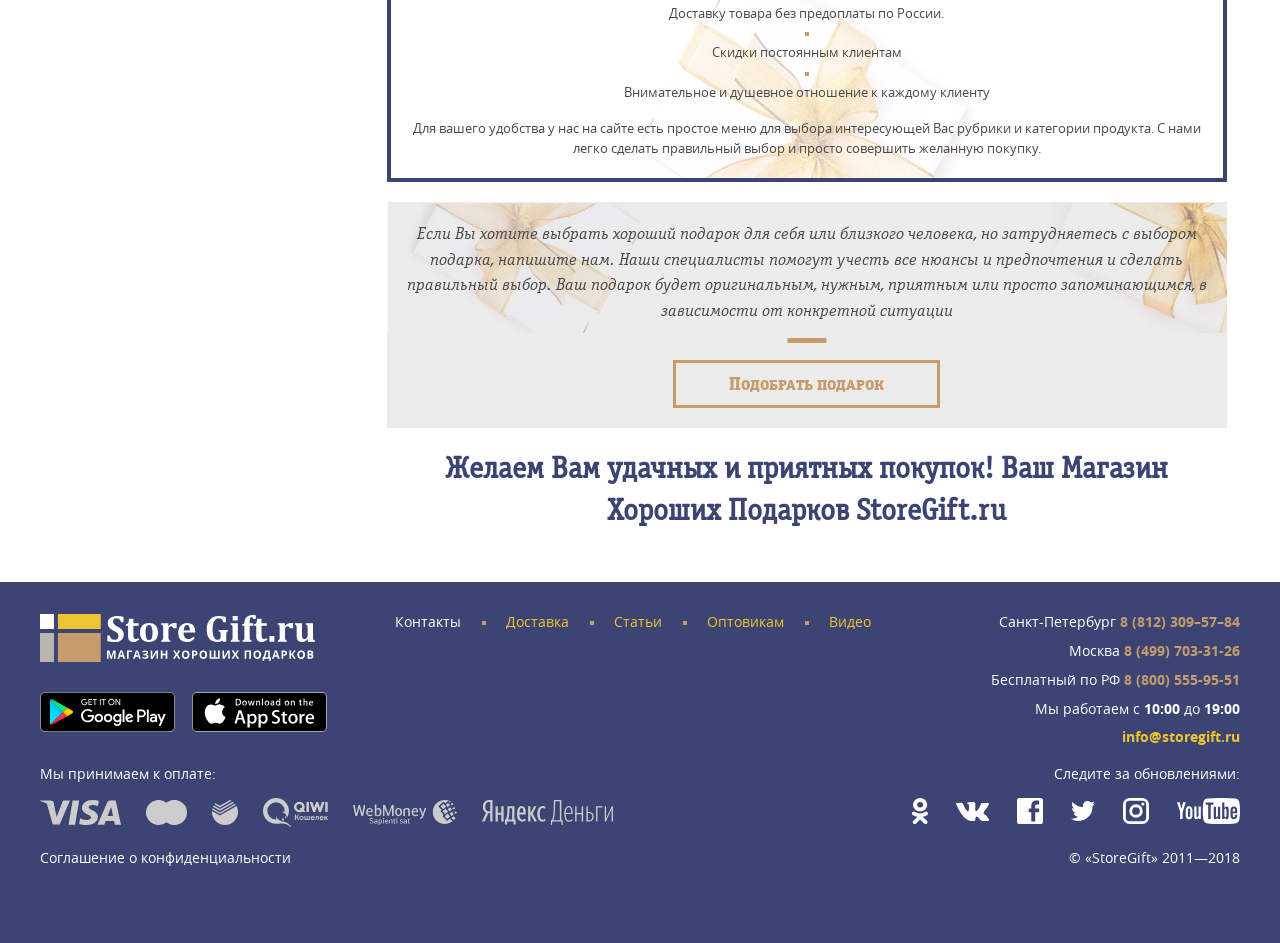
==== commit eaac7f27: "section card incomplete" ====
--- a/app/index.html
+++ b/app/index.html
@@ -18,140 +18,134 @@
     <title>Store Gift - магазин хороших подарков</title>
     <meta name="description" content="">
     <meta name="keywords" content=""> </head>
-  <body class="page">
-    <header class="header header_with-catalog page__header">
+  <body class="page page_with-catalog">
+    <header class="header page__header">
       <div class="header__top">
         <div class="header__inner">
-          <div class="grid">
-            <div class="header__menu-container">
-              <nav class="top-menu">
-                <button class="hamburger top-menu__hamburger">
-                  <span class="hamburger__btn"></span>
-                </button>
-                <ul>
-                  <li class="active">
-                    <a href="#">Контакты</a>
-                  </li>
-                  <li>
-                    <a href="#">Доставка</a>
-                  </li>
-                  <li>
-                    <a href="#">Статьи</a>
-                  </li>
-                  <li>
-                    <a href="#">Оптовикам</a>
-                  </li>
-                  <li>
-                    <a href="#">Видео</a>
-                  </li>
-                </ul>
-              </nav>
-            </div>
-            <div class="header__phones">
-              <a class="phone phone_icon-phone header__phone" href="tel:88123095784">
-                <span>СПб</span> 8 (812) 309–57–84</a>
-              <br/>
-              <a class="phone header__phone" href="tel:84997033126">
-                <span>Мск</span> 8 (499) 703-31-26</a>
-              <br/>
-              <a class="phone header__phone" href="tel:88005559551">
-                <span>Бесплатный по РФ</span> 8 (800) 555-95-51</a>
-            </div>
+          <div class="header__menu-container">
+            <nav class="top-menu">
+              <button class="hamburger top-menu__hamburger">
+                <span class="hamburger__btn"></span>
+              </button>
+              <ul>
+                <li class="active">
+                  <a href="#">Контакты</a>
+                </li>
+                <li>
+                  <a href="#">Доставка</a>
+                </li>
+                <li>
+                  <a href="#">Статьи</a>
+                </li>
+                <li>
+                  <a href="#">Оптовикам</a>
+                </li>
+                <li>
+                  <a href="#">Видео</a>
+                </li>
+              </ul>
+            </nav>
+          </div>
+          <div class="header__phones">
+            <a class="phone phone_icon-phone header__phone" href="tel:88123095784">
+              <span>СПб</span> 8 (812) 309–57–84</a>
+            <a class="phone header__phone" href="tel:84997033126">
+              <span>Мск</span> 8 (499) 703-31-26</a>
+            <a class="phone header__phone" href="tel:88005559551">
+              <span>Бесплатный по РФ</span> 8 (800) 555-95-51</a>
           </div>
         </div>
       </div>
       <div class="header__inner">
-        <div class="grid">
-          <div class="header__bottom">
-            <div class="header__logo-container">
-              <div class="logo">
-                <img src="img/logo_header.svg" alt="Store Gift" /> </div>
-            </div>
-            <div class="header__search-container">
-              <form class="search search_header" action="#" method="post" autocomplete="off">
-                <input type="text" maxlength="100" />
-                <button type="submit"></button>
-              </form>
-            </div>
-            <div class="header__buttons-container">
-              <a class="button-number button-number_watched button-number_active header__button-number header__button-number_watched" href="#">
-                <span class="button-number__text">Вы смотрели</span>
-                <span class="button-number__number">5</span>
-              </a>
-              <a class="button-number header__button-number header__button-number_basket" href="#">
-                <span class="button-number__text">Корзина</span>
-                <span class="button-number__number">0</span>
-              </a>
-              <div class="watched watched_top">
-                <div class="watched__item">
-                  <div class="watched__img-container">
-                    <img src="img/watched/1.png" alt="Часы настенные" /> </div>
-                  <a class="watched__text-container" href="#">
-                    <p class="watched__name">Часы настенные </p>
-                    <p class="watched__description">56*56*3 см, D(циферблата)=25 см. </p>
-                  </a>
-                  <div class="watched__price-container">
-                    <div class="watched__price">1 800 </div>
-                  </div>
-                  <div class="watched__delete-container">
-                    <a class="watched__delete" href="#"></a>
-                  </div>
+        <div class="header__bottom">
+          <div class="header__logo-container">
+            <div class="logo">
+              <img src="img/logo_header.svg" alt="Store Gift" /> </div>
+          </div>
+          <div class="header__search-container">
+            <form class="search search_header" action="#" method="post" autocomplete="off">
+              <input type="text" maxlength="100" />
+              <button type="submit"></button>
+            </form>
+          </div>
+          <div class="header__buttons-container">
+            <a class="button-number button-number_watched button-number_active header__button-number header__button-number_watched" href="#">
+              <span class="button-number__text">Вы смотрели</span>
+              <span class="button-number__number">5</span>
+            </a>
+            <a class="button-number header__button-number header__button-number_basket" href="#">
+              <span class="button-number__text">Корзина</span>
+              <span class="button-number__number">0</span>
+            </a>
+            <div class="watched watched_top">
+              <div class="watched__item">
+                <div class="watched__img-container">
+                  <img src="img/watched/1.png" alt="Часы настенные" /> </div>
+                <a class="watched__text-container" href="#">
+                  <p class="watched__name">Часы настенные </p>
+                  <p class="watched__description">56*56*3 см, D(циферблата)=25 см. </p>
+                </a>
+                <div class="watched__price-container">
+                  <div class="watched__price">1 800 </div>
                 </div>
-                <div class="watched__item">
-                  <div class="watched__img-container">
-                    <img src="img/watched/2.png" alt="Часы настенные" /> </div>
-                  <a class="watched__text-container" href="#">
-                    <p class="watched__name">Часы настенные </p>
-                    <p class="watched__description">33*33*4,5 см, D(циферблата)=10 см. </p>
-                  </a>
-                  <div class="watched__price-container">
-                    <div class="watched__price">1 800 </div>
-                  </div>
-                  <div class="watched__delete-container">
-                    <a class="watched__delete" href="#"></a>
-                  </div>
+                <div class="watched__delete-container">
+                  <a class="watched__delete" href="#"></a>
                 </div>
-                <div class="watched__item">
-                  <div class="watched__img-container">
-                    <img src="img/watched/3.png" alt="Часы настенные кварцевые &quot;Swiss Home&quot;" /> </div>
-                  <a class="watched__text-container" href="#">
-                    <p class="watched__name">Часы настенные кварцевые "Swiss Home" </p>
-                    <p class="watched__description">50*50*4 см, D(циферблата) =20 см. цвет:серебро. </p>
-                  </a>
-                  <div class="watched__price-container">
-                    <div class="watched__price">1 900 </div>
-                  </div>
-                  <div class="watched__delete-container">
-                    <a class="watched__delete" href="#"></a>
-                  </div>
+              </div>
+              <div class="watched__item">
+                <div class="watched__img-container">
+                  <img src="img/watched/2.png" alt="Часы настенные" /> </div>
+                <a class="watched__text-container" href="#">
+                  <p class="watched__name">Часы настенные </p>
+                  <p class="watched__description">33*33*4,5 см, D(циферблата)=10 см. </p>
+                </a>
+                <div class="watched__price-container">
+                  <div class="watched__price">1 800 </div>
                 </div>
-                <div class="watched__item">
-                  <div class="watched__img-container">
-                    <img src="img/watched/4.png" alt="Часы настенные" /> </div>
-                  <a class="watched__text-container" href="#">
-                    <p class="watched__name">Часы настенные </p>
-                    <p class="watched__description">25*25*4 см, D(циферблата)=20 см. </p>
-                  </a>
-                  <div class="watched__price-container">
-                    <div class="watched__price">1 900 </div>
-                  </div>
-                  <div class="watched__delete-container">
-                    <a class="watched__delete" href="#"></a>
-                  </div>
+                <div class="watched__delete-container">
+                  <a class="watched__delete" href="#"></a>
                 </div>
-                <div class="watched__item">
-                  <div class="watched__img-container">
-                    <img src="img/watched/5.png" alt="Часы настенные" /> </div>
-                  <a class="watched__text-container" href="#">
-                    <p class="watched__name">Часы настенные </p>
-                    <p class="watched__description">56*56*3 см, D(циферблата)=25 см. </p>
-                  </a>
-                  <div class="watched__price-container">
-                    <div class="watched__price">1 800 </div>
-                  </div>
-                  <div class="watched__delete-container">
-                    <a class="watched__delete" href="#"></a>
-                  </div>
+              </div>
+              <div class="watched__item">
+                <div class="watched__img-container">
+                  <img src="img/watched/3.png" alt="Часы настенные кварцевые &quot;Swiss Home&quot;" /> </div>
+                <a class="watched__text-container" href="#">
+                  <p class="watched__name">Часы настенные кварцевые "Swiss Home" </p>
+                  <p class="watched__description">50*50*4 см, D(циферблата) =20 см. цвет:серебро. </p>
+                </a>
+                <div class="watched__price-container">
+                  <div class="watched__price">1 900 </div>
+                </div>
+                <div class="watched__delete-container">
+                  <a class="watched__delete" href="#"></a>
+                </div>
+              </div>
+              <div class="watched__item">
+                <div class="watched__img-container">
+                  <img src="img/watched/4.png" alt="Часы настенные" /> </div>
+                <a class="watched__text-container" href="#">
+                  <p class="watched__name">Часы настенные </p>
+                  <p class="watched__description">25*25*4 см, D(циферблата)=20 см. </p>
+                </a>
+                <div class="watched__price-container">
+                  <div class="watched__price">1 900 </div>
+                </div>
+                <div class="watched__delete-container">
+                  <a class="watched__delete" href="#"></a>
+                </div>
+              </div>
+              <div class="watched__item">
+                <div class="watched__img-container">
+                  <img src="img/watched/5.png" alt="Часы настенные" /> </div>
+                <a class="watched__text-container" href="#">
+                  <p class="watched__name">Часы настенные </p>
+                  <p class="watched__description">56*56*3 см, D(циферблата)=25 см. </p>
+                </a>
+                <div class="watched__price-container">
+                  <div class="watched__price">1 800 </div>
+                </div>
+                <div class="watched__delete-container">
+                  <a class="watched__delete" href="#"></a>
                 </div>
               </div>
             </div>
@@ -729,9 +723,11 @@
       </div>
       <div class="content__inner">
         <div class="grid">
-          <button class="catalog-btn">Каталог </button>
+          <button class="catalog-btn">
+            <span class="catalog-btn__text">Каталог</span>
+          </button>
           <div class="content-main">
-            <div class="content-main__item">
+            <div class="content-main__item content-main__main-text-block-1">
               <div class="main-text-block main-text-block_1 content-main__main-text-block">
                 <h2>Добро пожаловать!!!</h2>
                 <p>Приветствуем Вас в нашем интернет-магазине предметов интерьера и подарков StoreGift.ru Создавая наш магазин, мы мечтали сделать как можно большее количество людей счастливее и радостнее. Поэтому предлагаем Вам только качественную продукцию
@@ -739,82 +735,90 @@
                   нашу продукцию и предлагаем только лучшие товары.</p>
               </div>
             </div>
-            <div class="content-main__item">
-              <a class="content-main__block" href="#" style="background:url(img/main/1.jpg) center no-repeat;background-size:cover">
-                <span class="content-main__block-text">Глобус бары</span>
-              </a>
-            </div>
-            <div class="content-main__item">
-              <a class="content-main__block" href="#" style="background:url(img/main/2.jpg) center no-repeat;background-size:cover">
-                <span class="content-main__block-text">Наборы для пикника</span>
-              </a>
-            </div>
-            <div class="content-main__item">
-              <a class="content-main__block" href="#" style="background:url(img/main/3.jpg) center no-repeat;background-size:cover">
-                <span class="content-main__block-text">Каминные часы</span>
-              </a>
-            </div>
-            <div class="content-main__item">
-              <a class="content-main__block" href="#" style="background:url(img/main/4.jpg) center no-repeat;background-size:cover">
-                <span class="content-main__block-text">Консоли</span>
-              </a>
-            </div>
-            <div class="content-main__item">
-              <a class="content-main__block" href="#" style="background:url(img/main/5.jpg) center no-repeat;background-size:cover">
-                <span class="content-main__block-text">Зеркала</span>
-              </a>
-            </div>
-            <div class="content-main__item">
-              <a class="content-main__block" href="#" style="background:url(img/main/6.jpg) center no-repeat;background-size:cover">
-                <span class="content-main__block-text">Наборы для барбекю</span>
-              </a>
-            </div>
-            <div class="content-main__item">
-              <a class="content-main__block" href="#" style="background:url(img/main/7.jpg) center no-repeat;background-size:cover">
-                <span class="content-main__block-text">Модели кораблей и яхт</span>
-              </a>
-            </div>
-            <div class="content-main__item">
-              <a class="content-main__block" href="#" style="background:url(img/main/8.jpg) center no-repeat;background-size:cover">
-                <span class="content-main__block-text">Штукатулки для ювелирных украшений</span>
-              </a>
-            </div>
-            <div class="content-main__item">
-              <a class="content-main__block" href="#" style="background:url(img/main/9.jpg) center no-repeat;background-size:cover">
-                <span class="content-main__block-text">Фонтаны</span>
-              </a>
-            </div>
-            <div class="content-main__item">
-              <a class="content-main__block" href="#" style="background:url(img/main/10.jpg) center no-repeat;background-size:cover">
-                <span class="content-main__block-text">Канделябры</span>
-              </a>
-            </div>
-            <div class="content-main__item">
-              <a class="content-main__block" href="#" style="background:url(img/main/11.jpg) center no-repeat;background-size:cover">
-                <span class="content-main__block-text">Мечи самурайские</span>
-              </a>
-            </div>
-            <div class="content-main__item">
-              <a class="content-main__block" href="#" style="background:url(img/main/12.jpg) center no-repeat;background-size:cover">
-                <span class="content-main__block-text">Морская тематика</span>
-              </a>
-            </div>
-            <div class="content-main__item">
-              <a class="content-main__block" href="#" style="background:url(img/main/13.jpg) center no-repeat;background-size:cover">
-                <span class="content-main__block-text">Родословные книги</span>
-              </a>
-            </div>
-            <div class="content-main__item">
-              <a class="content-main__block" href="#" style="background:url(img/main/14.jpg) center no-repeat;background-size:cover">
-                <span class="content-main__block-text">Шахматы</span>
-              </a>
-            </div>
-            <div class="content-main__item">
-              <a class="content-main__block" href="#" style="background:url(img/main/15.jpg) center no-repeat;background-size:cover">
-                <span class="content-main__block-text">Сервизы</span>
-              </a>
-            </div>
-            <div class="content-main__item">
+            <div class="content-main__float-block-1">
+              <div class="content-main__item">
+                <a class="content-main__block" href="#" style="background:url(img/main/1.jpg) center no-repeat;background-size:cover">
+                  <span class="content-main__block-text">Глобус бары</span>
+                </a>
+              </div>
+              <div class="content-main__item">
+                <a class="content-main__block" href="#" style="background:url(img/main/2.jpg) center no-repeat;background-size:cover">
+                  <span class="content-main__block-text">Наборы для пикника</span>
+                </a>
+              </div>
+              <div class="content-main__item">
+                <a class="content-main__block" href="#" style="background:url(img/main/3.jpg) center no-repeat;background-size:cover">
+                  <span class="content-main__block-text">Каминные часы</span>
+                </a>
+              </div>
+              <div class="content-main__item">
+                <a class="content-main__block" href="#" style="background:url(img/main/4.jpg) center no-repeat;background-size:cover">
+                  <span class="content-main__block-text">Консоли</span>
+                </a>
+              </div>
+              <div class="content-main__item">
+                <a class="content-main__block" href="#" style="background:url(img/main/5.jpg) center no-repeat;background-size:cover">
+                  <span class="content-main__block-text">Зеркала</span>
+                </a>
+              </div>
+              <div class="content-main__item">
+                <a class="content-main__block" href="#" style="background:url(img/main/6.jpg) center no-repeat;background-size:cover">
+                  <span class="content-main__block-text">Наборы для барбекю</span>
+                </a>
+              </div>
+            </div>
+            <div class="content-main__float-block-2">
+              <div class="content-main__item">
+                <a class="content-main__block" href="#" style="background:url(img/main/7.jpg) center no-repeat;background-size:cover">
+                  <span class="content-main__block-text">Модели кораблей и яхт</span>
+                </a>
+              </div>
+              <div class="content-main__item">
+                <a class="content-main__block" href="#" style="background:url(img/main/8.jpg) center no-repeat;background-size:cover">
+                  <span class="content-main__block-text">Штукатулки для ювелирных украшений</span>
+                </a>
+              </div>
+              <div class="content-main__item">
+                <a class="content-main__block" href="#" style="background:url(img/main/10.jpg) center no-repeat;background-size:cover">
+                  <span class="content-main__block-text">Канделябры</span>
+                </a>
+              </div>
+              <div class="content-main__item">
+                <a class="content-main__block" href="#" style="background:url(img/main/11.jpg) center no-repeat;background-size:cover">
+                  <span class="content-main__block-text">Мечи самурайские</span>
+                </a>
+              </div>
+              <div class="content-main__item">
+                <a class="content-main__block" href="#" style="background:url(img/main/12.jpg) center no-repeat;background-size:cover">
+                  <span class="content-main__block-text">Морская тематика</span>
+                </a>
+              </div>
+            </div>
+            <div class="content-main__float-block-3">
+              <div class="content-main__item">
+                <a class="content-main__block" href="#" style="background:url(img/main/9.jpg) center no-repeat;background-size:cover">
+                  <span class="content-main__block-text">Фонтаны</span>
+                </a>
+              </div>
+            </div>
+            <div class="content-main__float-block-4">
+              <div class="content-main__item">
+                <a class="content-main__block" href="#" style="background:url(img/main/13.jpg) center no-repeat;background-size:cover">
+                  <span class="content-main__block-text">Родословные книги</span>
+                </a>
+              </div>
+              <div class="content-main__item">
+                <a class="content-main__block" href="#" style="background:url(img/main/14.jpg) center no-repeat;background-size:cover">
+                  <span class="content-main__block-text">Шахматы</span>
+                </a>
+              </div>
+              <div class="content-main__item">
+                <a class="content-main__block" href="#" style="background:url(img/main/15.jpg) center no-repeat;background-size:cover">
+                  <span class="content-main__block-text">Сервизы</span>
+                </a>
+              </div>
+            </div>
+            <div class="content-main__item content-main__main-text-block-2">
               <div class="main-text-block main-text-block_2 content-main__main-text-block">
                 <h2>Нашим клиентам мы предоставляем:</h2>
                 <ul>
@@ -828,115 +832,120 @@
                 <p>Для вашего удобства у нас на сайте есть простое меню для выбора интересующей Вас рубрики и категории продукта. С нами легко сделать правильный выбор и просто совершить желанную покупку.</p>
               </div>
             </div>
+            <div class="clearfix"></div>
+            <div class="get-gift content-main__get-gift">
+              <p>Если Вы хотите выбрать хороший подарок для себя или близкого человека, но затрудняетесь с выбором подарка, напишите нам. Наши специалисты помогут учесть все нюансы и предпочтения и сделать правильный выбор. Ваш подарок будет оригинальным,
+                нужным, приятным или просто запоминающимся, в зависимости от конкретной ситуации</p>
+              <a class="get-gift__button" href="#">Подобрать подарок</a>
+            </div>
+            <h2 class="content-main__good-luck">Желаем Вам удачных и приятных покупок! Ваш Магазин Хороших Подарков StoreGift.ru </h2>
           </div>
         </div>
       </div>
     </div>
-    <footer class="footer footer_with-catalog page__footer">
+    <footer class="footer page__footer">
       <div class="footer__inner">
-        <div class="grid">
-          <div class="footer__top">
-            <div class="footer__logo-container">
-              <div class="logo">
-                <img src="img/logo_footer.svg" alt="Store Gift" /> </div>
-              <div class="mobile-apps footer__mobile-apps">
-                <a href="#">
-                  <img src="img/google-play.svg" alt="Google Play" />
-                </a>
-                <a href="#">
-                  <img src="img/appstore.svg" alt="App Store" />
-                </a>
-              </div>
-            </div>
-            <div class="footer__menu-container">
-              <nav class="footer-menu footer__footer-menu">
-                <ul>
-                  <li class="active">
-                    <a href="#">Контакты</a>
-                  </li>
-                  <li>
-                    <a href="#">Доставка</a>
-                  </li>
-                  <li>
-                    <a href="#">Статьи</a>
-                  </li>
-                  <li>
-                    <a href="#">Оптовикам</a>
-                  </li>
-                  <li>
-                    <a href="#">Видео</a>
-                  </li>
-                </ul>
-              </nav>
-            </div>
-            <div class="footer__contacts-container">
-              <a class="phone phone_footer footer__phone" href="tel:88123095784">
-                <span>Санкт-Петербург</span> 8 (812) 309–57–84</a>
-              <br/>
-              <a class="phone phone_footer footer__phone" href="tel:84997033126">
-                <span>Москва</span> 8 (499) 703-31-26</a>
-              <br/>
-              <a class="phone phone_footer footer__phone" href="tel:88005559551">
-                <span>Бесплатный по РФ</span> 8 (800) 555-95-51</a>
-              <div class="footer__work">Мы работаем с
-                <span>10:00</span> до
-                <span>19:00</span>
-              </div>
-              <a class="footer__email" href="mailto:info@storegift.ru">info@storegift.ru</a>
-            </div>
-          </div>
-          <div class="footer__middle">
-            <div class="footer__payment-container">
-              <div class="payments footer__payments">
-                <p>Мы принимаем к оплате:</p>
-                <ul>
-                  <li>
-                    <img src="img/payments/visa.svg" alt="Visa" />
-                  </li>
-                  <li>
-                    <img src="img/payments/mastercard.svg" alt="Mastercard" />
-                  </li>
-                  <li>
-                    <img src="img/payments/sberbank.svg" alt="Сбербанк" />
-                  </li>
-                  <li>
-                    <img src="img/payments/qiwi.svg" alt="Qiwi" />
-                  </li>
-                  <li>
-                    <img src="img/payments/webmoney.svg" alt="Webmoney" />
-                  </li>
-                  <li>
-                    <img src="img/payments/yandex-money.svg" alt="Яндекс.Деньги" />
-                  </li>
-                </ul>
-              </div>
-            </div>
-            <div class="footer__socials-container">
-              <div class="socials footer__socials">
-                <p>Следите за обновлениями:</p>
-                <div class="socials__list">
-                  <a class="socials__item socials__item_ok" href="#" target="_blank"></a>
-                  <a class="socials__item socials__item_vk" href="#" target="_blank"></a>
-                  <a class="socials__item socials__item_fb" href="#" target="_blank"></a>
-                  <a class="socials__item socials__item_tw" href="#" target="_blank"></a>
-                  <a class="socials__item socials__item_inst" href="#" target="_blank"></a>
-                  <a class="socials__item socials__item_yt" href="#" target="_blank"></a>
-                </div>
-              </div>
-            </div>
-          </div>
-          <div class="footer__bottom">
-            <div class="footer__confidential-container">
-              <a class="footer__confidential" href="#">Соглашение о конфиденциальности</a>
-            </div>
-            <div class="footer__copy-container">
-              <p class="footer__copy">&copy; «StoreGift» 2011—2018 </p>
-            </div>
+        <div class="footer__top">
+          <div class="footer__logo-container">
+            <div class="logo">
+              <img src="img/logo_footer.svg" alt="Store Gift" /> </div>
+            <div class="mobile-apps footer__mobile-apps">
+              <a href="#">
+                <img src="img/google-play.svg" alt="Google Play" />
+              </a>
+              <a href="#">
+                <img src="img/appstore.svg" alt="App Store" />
+              </a>
+            </div>
+          </div>
+          <div class="footer__menu-container">
+            <nav class="footer-menu footer__footer-menu">
+              <ul>
+                <li class="active">
+                  <a href="#">Контакты</a>
+                </li>
+                <li>
+                  <a href="#">Доставка</a>
+                </li>
+                <li>
+                  <a href="#">Статьи</a>
+                </li>
+                <li>
+                  <a href="#">Оптовикам</a>
+                </li>
+                <li>
+                  <a href="#">Видео</a>
+                </li>
+              </ul>
+            </nav>
+          </div>
+          <div class="footer__contacts-container">
+            <a class="phone phone_footer footer__phone" href="tel:88123095784">
+              <span>Санкт-Петербург</span> 8 (812) 309–57–84</a>
+            <br/>
+            <a class="phone phone_footer footer__phone" href="tel:84997033126">
+              <span>Москва</span> 8 (499) 703-31-26</a>
+            <br/>
+            <a class="phone phone_footer footer__phone" href="tel:88005559551">
+              <span>Бесплатный по РФ</span> 8 (800) 555-95-51</a>
+            <div class="footer__work">Мы работаем с
+              <span>10:00</span> до
+              <span>19:00</span>
+            </div>
+            <a class="footer__email" href="mailto:info@storegift.ru">info@storegift.ru</a>
+          </div>
+        </div>
+        <div class="footer__middle">
+          <div class="footer__payment-container">
+            <div class="payments footer__payments">
+              <p>Мы принимаем к оплате:</p>
+              <ul>
+                <li>
+                  <img src="img/payments/visa.svg" alt="Visa" />
+                </li>
+                <li>
+                  <img src="img/payments/mastercard.svg" alt="Mastercard" />
+                </li>
+                <li>
+                  <img src="img/payments/sberbank.svg" alt="Сбербанк" />
+                </li>
+                <li>
+                  <img src="img/payments/qiwi.svg" alt="Qiwi" />
+                </li>
+                <li>
+                  <img src="img/payments/webmoney.svg" alt="Webmoney" />
+                </li>
+                <li>
+                  <img src="img/payments/yandex-money.svg" alt="Яндекс.Деньги" />
+                </li>
+              </ul>
+            </div>
+          </div>
+          <div class="footer__socials-container">
+            <div class="socials footer__socials">
+              <p>Следите за обновлениями:</p>
+              <div class="socials__list">
+                <a class="socials__item socials__item_ok" href="#" target="_blank"></a>
+                <a class="socials__item socials__item_vk" href="#" target="_blank"></a>
+                <a class="socials__item socials__item_fb" href="#" target="_blank"></a>
+                <a class="socials__item socials__item_tw" href="#" target="_blank"></a>
+                <a class="socials__item socials__item_inst" href="#" target="_blank"></a>
+                <a class="socials__item socials__item_yt" href="#" target="_blank"></a>
+              </div>
+            </div>
+          </div>
+        </div>
+        <div class="footer__bottom">
+          <div class="footer__confidential-container">
+            <a class="footer__confidential" href="#">Соглашение о конфиденциальности</a>
+          </div>
+          <div class="footer__copy-container">
+            <p class="footer__copy">&copy; «StoreGift» 2011—2018 </p>
           </div>
         </div>
       </div>
     </footer>
-    <div class="quick-panel quick-panel_with-catalog">
+    <div class="quick-panel">
       <div class="quick-panel__inner">
         <div class="grid">
           <div class="quick-panel__content">
--- a/app/css/header.min.css
+++ b/app/css/header.min.css
@@ -1,2 +1,2 @@
-*,:after,:before{-webkit-box-sizing:border-box;box-sizing:border-box}a,abbr,acronym,address,applet,article,aside,audio,b,big,blockquote,body,canvas,caption,center,cite,code,dd,del,details,dfn,div,dl,dt,em,embed,figcaption,figure,footer,form,h1,h2,h3,h4,h5,h6,header,hgroup,html,i,iframe,ins,kbd,label,legend,li,mark,menu,nav,object,ol,output,p,pre,q,ruby,s,samp,section,small,span,strike,strong,sub,summary,sup,table,tbody,td,tfoot,th,thead,time,tr,tt,u,ul,var,video{margin:0;padding:0;border:0;vertical-align:baseline}fieldset,img{margin:0;padding:0;vertical-align:baseline}a img,fieldset,img{border:0}img{max-width:100%;width:auto;height:auto}button,input[type=email],input[type=submit],input[type=tel],input[type=text],textarea{-webkit-appearance:none;-moz-appearance:none;appearance:none}button,input[type=submit]{cursor:pointer}button::-moz-focus-inner,input[type=submit]::-moz-focus-inner{padding:0;border:0}textarea{overflow:auto}button,input{margin:0;padding:0;border:0}a,a:focus,button,div,h1,h2,h3,h4,h5,h6,input,select,span,textarea{outline:0}ol,ul{list-style-type:none}table{border-spacing:0;border-collapse:collapse;width:100%}@font-face{font-family:'officinaserifboldcregular';src:url(../fonts/officinaserifboldc/officinaserifboldc.eot);src:url(../fonts/officinaserifboldc/officinaserifboldc.eot?#iefix) format("embedded-opentype"),url(../fonts/officinaserifboldc/officinaserifboldc.woff2) format("woff2"),url(../fonts/officinaserifboldc/officinaserifboldc.woff) format("woff"),url(../fonts/officinaserifboldc/officinaserifboldc.ttf) format("truetype");font-weight:400;font-style:normal}@font-face{font-family:'officinaserifbookcitalic';src:url(../fonts/officinaserifbookc-italic/officinaserifbookc-italic.eot);src:url(../fonts/officinaserifbookc-italic/officinaserifbookc-italic.eot?#iefix) format("embedded-opentype"),url(../fonts/officinaserifbookc-italic/officinaserifbookc-italic.woff2) format("woff2"),url(../fonts/officinaserifbookc-italic/officinaserifbookc-italic.woff) format("woff"),url(../fonts/officinaserifbookc-italic/officinaserifbookc-italic.ttf) format("truetype");font-weight:400;font-style:normal}@font-face{font-family:'officinaserifbookoscregular';src:url(../fonts/officinaserifbookosc/officinaserifbookosc.eot);src:url(../fonts/officinaserifbookosc/officinaserifbookosc.eot?#iefix) format("embedded-opentype"),url(../fonts/officinaserifbookosc/officinaserifbookosc.woff2) format("woff2"),url(../fonts/officinaserifbookosc/officinaserifbookosc.woff) format("woff"),url(../fonts/officinaserifbookosc/officinaserifbookosc.ttf) format("truetype");font-weight:400;font-style:normal}@font-face{font-family:'officinaserifextraboldsccRg';src:url(../fonts/officinaserifextraboldscc/officinaserifextraboldscc.eot);src:url(../fonts/officinaserifextraboldscc/officinaserifextraboldscc.eot?#iefix) format("embedded-opentype"),url(../fonts/officinaserifextraboldscc/officinaserifextraboldscc.woff2) format("woff2"),url(../fonts/officinaserifextraboldscc/officinaserifextraboldscc.woff) format("woff"),url(../fonts/officinaserifextraboldscc/officinaserifextraboldscc.ttf) format("truetype");font-weight:400;font-style:normal}@font-face{font-family:'open_sansregular';src:url(../fonts/open-sans/open-sans.eot);src:url(../fonts/open-sans/open-sans.eot?#iefix) format("embedded-opentype"),url(../fonts/open-sans/open-sans.woff2) format("woff2"),url(../fonts/open-sans/open-sans.woff) format("woff"),url(../fonts/open-sans/open-sans.ttf) format("truetype");font-weight:400;font-style:normal}@font-face{font-family:'open_sansbold';src:url(../fonts/opensans-bold/opensans-bold.eot);src:url(../fonts/opensans-bold/opensans-bold.eot?#iefix) format("embedded-opentype"),url(../fonts/opensans-bold/opensans-bold.woff2) format("woff2"),url(../fonts/opensans-bold/opensans-bold.woff) format("woff"),url(../fonts/opensans-bold/opensans-bold.ttf) format("truetype");font-weight:400;font-style:normal}@font-face{font-family:'open_sanssemibold';src:url(../fonts/opensans-semibold/opensans-semibold.eot);src:url(../fonts/opensans-semibold/opensans-semibold.eot?#iefix) format("embedded-opentype"),url(../fonts/opensans-semibold/opensans-semibold.woff2) format("woff2"),url(../fonts/opensans-semibold/opensans-semibold.woff) format("woff"),url(../fonts/opensans-semibold/opensans-semibold.ttf) format("truetype");font-weight:400;font-style:normal}.page{display:-webkit-flex;display:-moz-flex;display:-ms-flex;display:-o-flex;display:-webkit-box;display:-ms-flexbox;display:flex;-webkit-box-orient:vertical;-webkit-box-direction:normal;-webkit-flex-direction:column;-ms-flex-direction:column;flex-direction:column;font-family:"open_sansregular","Helvetica","Tahoma",sans-serif;font-size:62.5%;line-height:1.5;min-width:320px;position:relative;overflow-x:hidden;height:100vh}.page:after{content:'';position:absolute;top:40px;left:0;height:284px;width:100%;background:url(../img/bg_top.jpg);background-position:top center;background-repeat:no-repeat;-webkit-background-size:contain;background-size:contain;z-index:-1}.page__footer,.page__header{-webkit-flex-shrink:0;-ms-flex-negative:0;flex-shrink:0}.page__content{-webkit-box-flex:1;-webkit-flex:1 0 auto;-ms-flex:1 0 auto;flex:1 0 auto}.grid{max-width:1230px;padding-right:15px;padding-left:15px;margin-right:auto;margin-left:auto}.grid:after,.grid:before{content:'';display:table}.grid:after{clear:both}.row{margin-left:-15px;margin-right:-15px}.header{position:relative}.header .grid{font-size:0}.header__top{background-color:#3b4472;padding:14px 0}.header__menu-container,.header__phones{display:inline-block;vertical-align:top}.header__menu-container{width:490px}.header__phones{text-align:right;width:-webkit-calc(100% - 490px);width:calc(100% - 490px)}.header__phones br{display:none}.header__phone{margin-right:15px}.header__phone:last-of-type{margin-right:0;margin-bottom:0}.header__bottom{font-size:0;padding:64px 0 40px}.header__logo-container{display:inline-block;vertical-align:top;width:275px}.header__search-container{display:inline-block;vertical-align:top;padding:0 19px 0 28px;width:-webkit-calc(100% - 662px);width:calc(100% - 662px)}.header__buttons-container{display:inline-block;vertical-align:top;position:relative;width:387px}.header__button-number:first-of-type{margin-right:19px}.top-menu__hamburger{display:none}.top-menu li{display:inline-block;position:relative;margin-right:45px}.top-menu li:before{background-color:#c69c6d;content:'';position:absolute;top:50%;right:-25px;height:4px;width:4px;-webkit-transform:translateY(-50%);-ms-transform:translateY(-50%);transform:translateY(-50%)}.top-menu li:last-of-type{margin-right:0}.top-menu li:last-of-type:before{display:none}.phone,.top-menu a{font-size:14px;line-height:1.2;text-decoration:none;-webkit-transition:all ease .3s;-o-transition:all ease .3s;transition:all ease .3s}.top-menu a{color:#fff}.phone,.phone span,.top-menu a{display:inline-block}.phone{position:relative;font-family:"open_sansbold","Helvetica","Tahoma",sans-serif;color:#eec431}.phone span{font-family:"open_sansregular","Helvetica","Tahoma",sans-serif;color:#fff}.phone:hover,.phone_footer,.top-menu a:hover,.top-menu li.active a{color:#c69c6d}.phone_footer:hover{color:#eec431}.phone_icon-phone{padding-left:25px}.phone_icon-phone:before{content:'';position:absolute;top:50%;left:0;-webkit-transform:translateY(-50%);-ms-transform:translateY(-50%);transform:translateY(-50%);height:15px;width:14px;background:url(data:image/svg+xml,%3Csvg%20xmlns%3D%22http%3A%2F%2Fwww.w3.org%2F2000%2Fsvg%22%20height%3D%2215%22%20width%3D%2214%22%20clip-rule%3D%22evenodd%22%20fill-rule%3D%22evenodd%22%20image-rendering%3D%22optimizeQuality%22%20shape-rendering%3D%22geometricPrecision%22%20text-rendering%3D%22geometricPrecision%22%3E%3Cpath%20d%3D%22M9.859%2010.122c-.467.432-.888.865-1.356%201.297-2.243-.817-4.58-3.361-5.188-5.714.467-.432.935-.865%201.356-1.297.046.048-.655-3.649-.655-3.649C3.128-.921.604.471.136%202.199c-1.308%204.466%207.105%2013.733%2011.546%2012.725%201.683-.384%203.225-2.881%201.683-3.89%200%200-3.553-.96-3.506-.912z%22%20fill%3D%22%23fff%22%2F%3E%3C%2Fsvg%3E) center no-repeat;-webkit-background-size:contain;background-size:contain}.hamburger{background-color:transparent;width:34px;height:24px;text-decoration:none;position:relative;z-index:11}.hamburger_top-menu{display:none}.hamburger__btn,.hamburger__btn:after,.hamburger__btn:before{background-color:#fff;position:absolute;height:2px;width:34px;-webkit-transition:all ease .3s;-o-transition:all ease .3s;transition:all ease .3s;-webkit-backface-visibility:hidden;backface-visibility:hidden}.hamburger__btn{display:inline-block;vertical-align:top;top:50%;-webkit-transform:translate(-50%,-50%);-ms-transform:translate(-50%,-50%);transform:translate(-50%,-50%);left:50%}.hamburger__btn:after,.hamburger__btn:before{content:'';left:0;-webkit-transform-origin:top left;-ms-transform-origin:top left;transform-origin:top left}.hamburger__btn:before{bottom:9px}.hamburger__btn:after{top:9px}.hamburger__btn_on{background-color:transparent}.hamburger__btn_on:before{left:50%;bottom:0;-webkit-transform:rotate(45deg) translateX(-50%);-ms-transform:rotate(45deg) translateX(-50%);transform:rotate(45deg) translateX(-50%)}.hamburger__btn_on:after{left:50%;top:0;-webkit-transform:rotate(-45deg) translate(-50%);-ms-transform:rotate(-45deg) translate(-50%);transform:rotate(-45deg) translate(-50%)}.logo{display:inline-block;font-size:0;max-width:100%}.search{position:relative}.search input{background-color:#fff;display:block;color:#000;font-size:18px;line-height:1;width:100%}.search input:focus{outline:0;-webkit-box-shadow:inset 0 1px 1px rgba(0,0,0,.075),0 0 8px rgba(198,156,109,.6);box-shadow:inset 0 1px 1px rgba(0,0,0,.075),0 0 8px rgba(198,156,109,.6)}.search button,.search button:hover{-webkit-background-size:contain!important;background-size:contain!important}.search button{background-color:transparent;background:url(data:image/svg+xml,%3Csvg%20xmlns%3D%22http%3A%2F%2Fwww.w3.org%2F2000%2Fsvg%22%20height%3D%2224%22%20width%3D%2225%22%3E%3Cpath%20d%3D%22M22.557%2014.165a8.251%208.264%200%200%200%200-11.738%208.368%208.38%200%200%200-11.779%200%208.093%208.104%200%200%200-1.259%2010.017.343.343%200%200%201-.05.417C8.41%2013.919.747%2020.653.747%2020.653a1.92%201.923%200%200%200-.29%202.768l.12.13a1.958%201.961%200%200%200%202.788-.3s7.653-6.727%208.712-7.784a.362.362%200%200%201%20.43-.057%208.192%208.204%200%200%200%2010.05-1.245zm-10.24-1.532a6.094%206.103%200%200%201%200-8.673%206.181%206.19%200%200%201%208.702%200%206.094%206.103%200%200%201%200%208.673%206.181%206.19%200%200%201-8.702%200z%22%20fill%3D%22%23c69c6d%22%20fill-rule%3D%22evenodd%22%2F%3E%3C%2Fsvg%3E) center no-repeat;position:absolute;top:50%;-webkit-transform:translateY(-50%);-ms-transform:translateY(-50%);transform:translateY(-50%);-webkit-transition:all ease .3s;-o-transition:all ease .3s;transition:all ease .3s}.search button:hover{background:url(data:image/svg+xml,%3Csvg%20xmlns%3D%22http%3A%2F%2Fwww.w3.org%2F2000%2Fsvg%22%20height%3D%2224%22%20width%3D%2225%22%3E%3Cpath%20d%3D%22M22.557%2014.165a8.251%208.264%200%200%200%200-11.738%208.368%208.38%200%200%200-11.779%200%208.093%208.104%200%200%200-1.259%2010.017.343.343%200%200%201-.05.417C8.41%2013.919.747%2020.653.747%2020.653a1.92%201.923%200%200%200-.29%202.768l.12.13a1.958%201.961%200%200%200%202.788-.3s7.653-6.727%208.712-7.784a.362.362%200%200%201%20.43-.057%208.192%208.204%200%200%200%2010.05-1.245zm-10.24-1.532a6.094%206.103%200%200%201%200-8.673%206.181%206.19%200%200%201%208.702%200%206.094%206.103%200%200%201%200%208.673%206.181%206.19%200%200%201-8.702%200z%22%20fill%3D%22%233b4472%22%20fill-rule%3D%22evenodd%22%2F%3E%3C%2Fsvg%3E) center no-repeat}.search_header input{border:1px solid #eec431;padding:12px 45px 12px 15px}.search_header button{right:12px;height:24px;width:25px}.search_quick input{padding:6px 35px 6px 10px}.search_quick button{right:6px;height:20px;width:21px}.button-number{display:inline-block;font-family:"officinaserifboldcregular","Helvetica","Tahoma",sans-serif;font-size:0;line-height:1;color:#fff;width:184px}.button-number_active .button-number__number{background-color:#eec431}.button-number__number,.button-number__text{background-color:#c69c6d;display:inline-block;font-size:18px;-webkit-transition:all ease .3s;-o-transition:all ease .3s;transition:all ease .3s;text-decoration:none}.button-number__text{padding:15px 12px;width:134px}.button-number__text:hover{background-color:#3b4472;-webkit-box-shadow:0 0 9px 0 rgba(59,68,114,.52);box-shadow:0 0 9px 0 rgba(59,68,114,.52)}.button-number__number{padding:15px 5px;text-align:center;margin-left:2px;width:48px}.watched{background-color:#fff;-webkit-box-shadow:0 0 14px 0 rgba(185,182,178,.4);box-shadow:0 0 14px 0 rgba(185,182,178,.4);display:none;padding:0 10px;position:absolute;text-align:left;width:386px;z-index:15}.watched_top{top:-webkit-calc(100% + 11px);top:calc(100% + 11px);left:0}.watched_bottom{bottom:-webkit-calc(100% + 10px);bottom:calc(100% + 10px);left:0}.watched__item{border-bottom:1px solid #b9b6b2;display:table;padding:10px 0;position:relative;-webkit-transition:all ease .3s;-o-transition:all ease .3s;transition:all ease .3s}.watched__item:last-of-type{border-bottom:0}.watched__img-container{display:table-cell;vertical-align:middle;position:relative;min-width:72px;max-width:72px;text-align:center}.watched__img-container img{max-height:50px;max-width:67px}.watched__text-container{display:table-cell;vertical-align:middle;text-decoration:none;padding:0 15px 0 18px;min-width:-webkit-calc(100% - 171px);min-width:calc(100% - 171px);max-width:-webkit-calc(100% - 171px);max-width:calc(100% - 171px)}.watched__description,.watched__name{font-size:12px;line-height:1.3;-webkit-transition:all ease .3s;-o-transition:all ease .3s;transition:all ease .3s}.watched__name{font-family:"open_sansbold","Helvetica","Tahoma",sans-serif;color:#3b4472}.watched__description:hover,.watched__name:hover{color:#c69c6d}.watched__description{color:#494949}.watched__price-container{display:table-cell;vertical-align:middle;min-width:82px;max-width:82px}.watched__price{display:inline-block;font-family:"open_sansbold","Helvetica","Tahoma",sans-serif;font-size:19px;line-height:1;color:#494949;padding-right:16px;position:relative}.watched__price:before{right:0;height:16px;width:13px;background:url(data:image/svg+xml,%3Csvg%20xmlns%3D%22http%3A%2F%2Fwww.w3.org%2F2000%2Fsvg%22%20height%3D%2216%22%20width%3D%2213%22%3E%3Cpath%20d%3D%22M12.662%206.338a4.173%204.278%200%200%201-.98%201.467%204.602%204.718%200%200%201-1.56.993%205.774%205.92%200%200%201-2.07.36H5.164v1.778h2.219v2.627H5.165V16H2.262v-2.44H0v-2.624h2.262V9.202H0v-2.62h2.262V0H8.06a5.773%205.918%200%200%201%202.071.355%204.581%204.697%200%200%201%201.552.994%204.17%204.275%200%200%201%20.979%201.46%204.547%204.662%200%200%201%200%203.528zM9.516%203.11a2.241%202.298%200%200%200-1.603-.554H5.165v4.025h2.748a2.285%202.343%200%200%200%201.603-.546%201.856%201.902%200%200%200%20.58-1.454%201.887%201.934%200%200%200-.58-1.471z%22%20fill%3D%22%23494949%22%20fill-rule%3D%22evenodd%22%2F%3E%3C%2Fsvg%3E) center no-repeat}.watched__delete-container{display:table-cell;vertical-align:middle;position:relative;min-width:17px;max-width:17px}.watched__delete,.watched__delete:hover,.watched__price:before{-webkit-background-size:contain;background-size:contain}.watched__delete{display:inline-block;background:url(data:image/svg+xml,%3Csvg%20xmlns%3D%22http%3A%2F%2Fwww.w3.org%2F2000%2Fsvg%22%20height%3D%2217%22%20width%3D%2217%22%3E%3Cpath%20d%3D%22M14.682%2017L8.5%2010.818%202.318%2017%200%2014.682l6.182-6.181L0%202.319%202.318%200%208.5%206.181%2014.682%200%2017%202.318%2010.818%208.5%2017%2014.682z%22%20fill%3D%22%23c69c6d%22%20fill-rule%3D%22evenodd%22%2F%3E%3C%2Fsvg%3E) center no-repeat;-webkit-transition:all ease .3s;-o-transition:all ease .3s;transition:all ease .3s;height:17px;width:17px}.watched__delete:hover{background:url(data:image/svg+xml,%3Csvg%20xmlns%3D%22http%3A%2F%2Fwww.w3.org%2F2000%2Fsvg%22%20height%3D%2217%22%20width%3D%2217%22%3E%3Cpath%20d%3D%22M14.682%2017L8.5%2010.818%202.318%2017%200%2014.682l6.182-6.181L0%202.319%202.318%200%208.5%206.181%2014.682%200%2017%202.318%2010.818%208.5%2017%2014.682z%22%20fill%3D%22%233b4472%22%20fill-rule%3D%22evenodd%22%2F%3E%3C%2Fsvg%3E) center no-repeat}.quick-panel{background-color:#c69c6d;position:fixed;bottom:0;left:0;width:100%;z-index:99}.quick-panel__content{font-size:0}.quick-panel__left,.quick-panel__right{display:inline-block;vertical-align:top}.quick-panel__left{padding:8px 0 7px;position:relative;width:364px}.quick-panel__right{padding-left:15px;text-align:right;width:-webkit-calc(100% - 364px);width:calc(100% - 364px)}.quick-panel__item{display:inline-block;border-right:1px solid #fff;position:relative}.quick-panel__button{display:inline-block;font-family:"officinaserifboldcregular","Helvetica","Tahoma",sans-serif;font-size:0;line-height:1;color:#fff}.quick-panel__button_active .quick-panel__number{background-color:#eec431}.quick-panel__button_compared .quick-panel__text,.quick-panel__button_watched .quick-panel__text{padding-left:47px}.quick-panel__button_compared .quick-panel__text:before{left:17px;height:19px;width:17px;background:url("data:image/svg+xml,%3Csvg%20xmlns%3D%22http%3A%2F%2Fwww.w3.org%2F2000%2Fsvg%22%20xmlns%3Axlink%3D%22http%3A%2F%2Fwww.w3.org%2F1999%2Fxlink%22%20height%3D%2219%22%20width%3D%2217%22%3E%3Cdefs%3E%3Cpath%20id%3D%22a%22%20d%3D%22M17%2020h1.515S19%2020%2019%2019.511V4.4L14.636%200H5.485S5%200%205%20.489V2H3v20h14zm-1%200H5.485S5%2020%205%2019.51V3H4v18h12zM6%2019V1h8v3c0%201%201%201%201%201h3v14zm9-17.339V4h2.346z%22%2F%3E%3C%2Fdefs%3E%3Cg%20transform%3D%22matrix(1.0625%200%200%20.86364%20-3.188%200)%22%20fill%3D%22%23fff%22%20fill-rule%3D%22evenodd%22%3E%3Cuse%20height%3D%22100%25%22%20width%3D%22100%25%22%20xlink%3Ahref%3D%22%23a%22%2F%3E%3Cuse%20height%3D%22100%25%22%20width%3D%22100%25%22%20xlink%3Ahref%3D%22%23a%22%2F%3E%3C%2Fg%3E%3C%2Fsvg%3E") center no-repeat;-webkit-background-size:contain;background-size:contain}.quick-panel__button_watched .quick-panel__text:before{left:13px;height:15px;width:21px;background:url(data:image/svg+xml,%3Csvg%20xmlns%3D%22http%3A%2F%2Fwww.w3.org%2F2000%2Fsvg%22%20height%3D%2215%22%20width%3D%2221%22%3E%3Cpath%20d%3D%22M18.105%204.49l.479-.577a.854.854%200%200%200-.11-1.207l-.012-.012a.87.87%200%200%200-1.2.11l-.5.612a11.867%2011.861%200%200%200-3.121-1.519l.1-.942a.845.845%200%200%200-.759-.948h-.012a.858.858%200%200%200-.958.747l-.086.759a11%2010.995%200%200%200-1.425-.1%2011.647%2011.641%200%200%200-1.315.094L9.1.757a.851.85%200%200%200-.958-.75.846.846%200%200%200-.762.945l.1.919a11.632%2011.626%200%200%200-3.159%201.492L3.854%202.8a.87.87%200%200%200-1.2-.11l-.016.016a.841.84%200%200%200-.111%201.2l.43.538A13.219%2013.212%200%200%200%20.574%207.293L0%208.21l.574.919A11.864%2011.858%200%200%200%2010.5%2015a11.9%2011.894%200%200%200%209.939-5.876L21%208.21l-.565-.918a14.121%2014.114%200%200%200-2.334-2.799zm-7.6%208.776A10.1%2010.095%200%200%201%202.036%208.21%2010.111%2010.106%200%200%201%2010.5%203.143a10.1%2010.095%200%200%201%208.465%205.068%2010.082%2010.077%200%200%201-8.465%205.055zm.155-7.711a2.062%202.061%200%200%201%20.1-.613c-.086%200-.172-.012-.258-.012a3.191%203.19%200%201%200%203.206%203.198%203.819%203.817%200%200%200-.049-.538%202.158%202.157%200%200%201-.8.159%202.193%202.192%200%200%201-2.2-2.191z%22%20fill%3D%22%23fff%22%20fill-rule%3D%22evenodd%22%2F%3E%3C%2Fsvg%3E) center no-repeat;-webkit-background-size:contain;background-size:contain}.quick-panel__button_basket .quick-panel__text{padding-left:52px}.quick-panel__button_basket .quick-panel__text:before{left:18px;height:18px;width:19px;background:url(data:image/svg+xml,%3Csvg%20xmlns%3D%22http%3A%2F%2Fwww.w3.org%2F2000%2Fsvg%22%20width%3D%2219%22%20height%3D%2218%22%3E%3Cpath%20d%3D%22M.698%201.47h2.015l2.871%2010.829a.708.708%200%200%200%20.68.54h8.824a.7.7%200%200%200%20.644-.44l3.21-7.7a.774.774%200%200%200-.058-.7.684.684%200%200%200-.585-.33h-9.75a.736.736%200%200%200%200%201.47h8.671l-2.6%206.23H6.79L3.921.54A.708.708%200%200%200%203.24%200H.699a.736.736%200%200%200%200%201.47zm4.901%2016.528a1.667%201.667%200%201%200-1.594-1.66%201.633%201.633%200%200%200%201.594%201.66zm9.96%200h.118a1.558%201.558%200%200%200%201.09-.58%201.7%201.7%200%200%200%20.386-1.21%201.625%201.625%200%200%200-1.7-1.54%201.672%201.672%200%200%200%20.106%203.33z%22%20fill%3D%22%23fff%22%20fill-rule%3D%22evenodd%22%2F%3E%3C%2Fsvg%3E) center no-repeat;-webkit-background-size:contain;background-size:contain}.quick-panel__number,.quick-panel__price,.quick-panel__text{background-color:#c69c6d;display:inline-block;font-size:14px;-webkit-transition:all ease .3s;-o-transition:all ease .3s;transition:all ease .3s;text-decoration:none;vertical-align:top}.quick-panel__text{padding:17px 15px}.quick-panel__text:before,.watched__price:before{content:'';position:absolute;top:50%;-webkit-transform:translateY(-50%);-ms-transform:translateY(-50%);transform:translateY(-50%)}.quick-panel__text:hover{background-color:#3b4472;-webkit-box-shadow:0 0 9px 0 rgba(59,68,114,.52);box-shadow:0 0 9px 0 rgba(59,68,114,.52)}.quick-panel__number{padding:17px 5px;text-align:center;width:48px}.quick-panel__price{padding:17px 18px}@media (min-width:992px){.top-menu ul{display:block!important}}@media (max-width:1920.9px){.header_with-catalog .header__inner,.quick-panel_with-catalog .quick-panel__inner{margin-left:333px}}@media (max-width:1563.9px){.page:after{top:90px}.header__phones br{display:block}.header__phone{margin-right:0;margin-bottom:10px}.header__bottom{display:-webkit-box;display:-webkit-flex;display:-ms-flexbox;display:flex;-webkit-box-align:center;-webkit-align-items:center;-ms-flex-align:center;align-items:center;padding:30px 0}.header__logo-container{width:150px}.header__search-container{width:-webkit-calc(100% - 537px);width:calc(100% - 537px)}.watched_bottom{left:auto;right:0}.quick-panel__left{width:250px}.quick-panel__right{width:-webkit-calc(100% - 250px);width:calc(100% - 250px)}.quick-panel__button_basket .quick-panel__text,.quick-panel__button_compared .quick-panel__text,.quick-panel__button_watched .quick-panel__text{padding-left:0}.quick-panel__text{padding:0;position:relative;font-size:0;height:48px;width:48px}.quick-panel__text:before{left:50%!important;-webkit-transform:translate(-50%,-50%);-ms-transform:translate(-50%,-50%);transform:translate(-50%,-50%)}.quick-panel__price{display:none}}@media (max-width:1200.9px){.page_fixed{overflow:hidden;position:fixed;width:100%;z-index:99}.page_fixed:before{background-color:rgba(0,0,0,.5);content:'';position:absolute;top:0;left:0;height:100%;width:100%;z-index:10}.grid{max-width:960px}.header_with-catalog .header__inner,.quick-panel_with-catalog .quick-panel__inner{margin-left:0}}@media (max-width:992px){.hamburger_top-menu{display:inline-block}}@media (max-width:991.9px){.grid{max-width:720px}.header__menu-container{width:50px}.header__phones{width:-webkit-calc(100% - 50px);width:calc(100% - 50px)}.header__bottom{display:block;padding:15px 0}.header__logo-container{text-align:center;margin-bottom:15px;width:100%}.header__search-container{width:-webkit-calc(100% - 387px);width:calc(100% - 387px);padding:0 19px 0 0}.top-menu__hamburger{display:inline-block}.top-menu ul{-webkit-border-radius:10px;border-radius:10px;-webkit-box-shadow:0 0 18px 0 rgba(0,0,0,.2);box-shadow:0 0 18px 0 rgba(0,0,0,.2);display:none;position:absolute;top:50px;left:50%;width:100%;z-index:5;-webkit-transform:translateX(-50%);-ms-transform:translateX(-50%);transform:translateX(-50%);max-width:690px;overflow:hidden}.top-menu li{background-color:#c69c6d;display:block;margin-right:0;border-bottom:1px solid rgba(255,255,255,.3);overflow:hidden}.top-menu li:before{display:none}.top-menu li:last-of-type{border-bottom:0}.top-menu li.active a{background-color:#fff;color:#000}.top-menu a{display:block;padding:10px 15px}.top-menu a:hover{color:#fff}}@media (max-width:767.9px){.grid{max-width:540px}.header__search-container{width:100%;padding:0;margin-bottom:15px}.header__buttons-container{display:-webkit-box;display:-webkit-flex;display:-ms-flexbox;display:flex;-webkit-box-pack:justify;-webkit-justify-content:space-between;-ms-flex-pack:justify;justify-content:space-between;width:100%}.top-menu ul{max-width:510px}.quick-panel{display:none}}@media (max-width:575.9px){.grid{max-width:100%}.top-menu ul{max-width:-webkit-calc(100% - 30px);max-width:calc(100% - 30px)}}@media (max-width:480.9px){.page:after{top:90px}.header__phone{font-size:12px}.header__button-number_basket,.header__button-number_watched{width:98px}.header__button-number_basket .button-number__text,.header__button-number_watched .button-number__text{font-size:0;height:47.6px;width:48px;vertical-align:top;position:relative}.header__button-number_basket .button-number__text:before,.header__button-number_watched .button-number__text:before{content:'';position:absolute;top:50%;left:50%;-webkit-transform:translate(-50%,-50%);-ms-transform:translate(-50%,-50%);transform:translate(-50%,-50%)}.header__button-number_watched .button-number__text:before{height:15px;width:21px;background:url(data:image/svg+xml,%3Csvg%20xmlns%3D%22http%3A%2F%2Fwww.w3.org%2F2000%2Fsvg%22%20height%3D%2215%22%20width%3D%2221%22%3E%3Cpath%20d%3D%22M18.105%204.49l.479-.577a.854.854%200%200%200-.11-1.207l-.012-.012a.87.87%200%200%200-1.2.11l-.5.612a11.867%2011.861%200%200%200-3.121-1.519l.1-.942a.845.845%200%200%200-.759-.948h-.012a.858.858%200%200%200-.958.747l-.086.759a11%2010.995%200%200%200-1.425-.1%2011.647%2011.641%200%200%200-1.315.094L9.1.757a.851.85%200%200%200-.958-.75.846.846%200%200%200-.762.945l.1.919a11.632%2011.626%200%200%200-3.159%201.492L3.854%202.8a.87.87%200%200%200-1.2-.11l-.016.016a.841.84%200%200%200-.111%201.2l.43.538A13.219%2013.212%200%200%200%20.574%207.293L0%208.21l.574.919A11.864%2011.858%200%200%200%2010.5%2015a11.9%2011.894%200%200%200%209.939-5.876L21%208.21l-.565-.918a14.121%2014.114%200%200%200-2.334-2.799zm-7.6%208.776A10.1%2010.095%200%200%201%202.036%208.21%2010.111%2010.106%200%200%201%2010.5%203.143a10.1%2010.095%200%200%201%208.465%205.068%2010.082%2010.077%200%200%201-8.465%205.055zm.155-7.711a2.062%202.061%200%200%201%20.1-.613c-.086%200-.172-.012-.258-.012a3.191%203.19%200%201%200%203.206%203.198%203.819%203.817%200%200%200-.049-.538%202.158%202.157%200%200%201-.8.159%202.193%202.192%200%200%201-2.2-2.191z%22%20fill%3D%22%23fff%22%20fill-rule%3D%22evenodd%22%2F%3E%3C%2Fsvg%3E) center no-repeat;-webkit-background-size:contain;background-size:contain}.header__button-number_basket .button-number__text:before{height:18px;width:19px;background:url(data:image/svg+xml,%3Csvg%20xmlns%3D%22http%3A%2F%2Fwww.w3.org%2F2000%2Fsvg%22%20width%3D%2219%22%20height%3D%2218%22%3E%3Cpath%20d%3D%22M.698%201.47h2.015l2.871%2010.829a.708.708%200%200%200%20.68.54h8.824a.7.7%200%200%200%20.644-.44l3.21-7.7a.774.774%200%200%200-.058-.7.684.684%200%200%200-.585-.33h-9.75a.736.736%200%200%200%200%201.47h8.671l-2.6%206.23H6.79L3.921.54A.708.708%200%200%200%203.24%200H.699a.736.736%200%200%200%200%201.47zm4.901%2016.528a1.667%201.667%200%201%200-1.594-1.66%201.633%201.633%200%200%200%201.594%201.66zm9.96%200h.118a1.558%201.558%200%200%200%201.09-.58%201.7%201.7%200%200%200%20.386-1.21%201.625%201.625%200%200%200-1.7-1.54%201.672%201.672%200%200%200%20.106%203.33z%22%20fill%3D%22%23fff%22%20fill-rule%3D%22evenodd%22%2F%3E%3C%2Fsvg%3E) center no-repeat;-webkit-background-size:contain;background-size:contain}.watched{width:100%}.watched__item{display:block}.watched__img-container{display:block;min-width:100%;max-width:100%;margin-bottom:10px}.watched__text-container{padding:0 15px 0 0;min-width:-webkit-calc(100% - 99px);min-width:calc(100% - 99px);max-width:-webkit-calc(100% - 99px);max-width:calc(100% - 99px);width:100%}}
-/*# sourceMappingURL=[data-uri] */
+*,:after,:before{-webkit-box-sizing:border-box;box-sizing:border-box}a,abbr,acronym,address,applet,article,aside,audio,b,big,blockquote,body,canvas,caption,center,cite,code,dd,del,details,dfn,div,dl,dt,em,embed,figcaption,figure,footer,form,h1,h2,h3,h4,h5,h6,header,hgroup,html,i,iframe,ins,kbd,label,legend,li,mark,menu,nav,object,ol,output,p,pre,q,ruby,s,samp,section,small,span,strike,strong,sub,summary,sup,table,tbody,td,tfoot,th,thead,time,tr,tt,u,ul,var,video{margin:0;padding:0;border:0;vertical-align:baseline}fieldset,img{margin:0;padding:0;vertical-align:baseline}a img,fieldset,img{border:0}img{max-width:100%;width:auto;height:auto}button,input[type=email],input[type=submit],input[type=tel],input[type=text],textarea{-webkit-appearance:none;-moz-appearance:none;appearance:none}button,input[type=submit]{cursor:pointer}button::-moz-focus-inner,input[type=submit]::-moz-focus-inner{padding:0;border:0}textarea{overflow:auto}button,input{margin:0;padding:0;border:0}a,a:focus,button,div,h1,h2,h3,h4,h5,h6,input,select,span,textarea{outline:0}ol,ul{list-style-type:none}table{border-spacing:0;border-collapse:collapse;width:100%}@font-face{font-family:'officinaserifboldcregular';src:url(../fonts/officinaserifboldc/officinaserifboldc.eot);src:url(../fonts/officinaserifboldc/officinaserifboldc.eot?#iefix) format("embedded-opentype"),url(../fonts/officinaserifboldc/officinaserifboldc.woff2) format("woff2"),url(../fonts/officinaserifboldc/officinaserifboldc.woff) format("woff"),url(../fonts/officinaserifboldc/officinaserifboldc.ttf) format("truetype");font-weight:400;font-style:normal}@font-face{font-family:'officinaserifbookcitalic';src:url(../fonts/officinaserifbookc-italic/officinaserifbookc-italic.eot);src:url(../fonts/officinaserifbookc-italic/officinaserifbookc-italic.eot?#iefix) format("embedded-opentype"),url(../fonts/officinaserifbookc-italic/officinaserifbookc-italic.woff2) format("woff2"),url(../fonts/officinaserifbookc-italic/officinaserifbookc-italic.woff) format("woff"),url(../fonts/officinaserifbookc-italic/officinaserifbookc-italic.ttf) format("truetype");font-weight:400;font-style:normal}@font-face{font-family:'officinaserifbookoscregular';src:url(../fonts/officinaserifbookosc/officinaserifbookosc.eot);src:url(../fonts/officinaserifbookosc/officinaserifbookosc.eot?#iefix) format("embedded-opentype"),url(../fonts/officinaserifbookosc/officinaserifbookosc.woff2) format("woff2"),url(../fonts/officinaserifbookosc/officinaserifbookosc.woff) format("woff"),url(../fonts/officinaserifbookosc/officinaserifbookosc.ttf) format("truetype");font-weight:400;font-style:normal}@font-face{font-family:'officinaserifextraboldsccRg';src:url(../fonts/officinaserifextraboldscc/officinaserifextraboldscc.eot);src:url(../fonts/officinaserifextraboldscc/officinaserifextraboldscc.eot?#iefix) format("embedded-opentype"),url(../fonts/officinaserifextraboldscc/officinaserifextraboldscc.woff2) format("woff2"),url(../fonts/officinaserifextraboldscc/officinaserifextraboldscc.woff) format("woff"),url(../fonts/officinaserifextraboldscc/officinaserifextraboldscc.ttf) format("truetype");font-weight:400;font-style:normal}@font-face{font-family:'open_sansregular';src:url(../fonts/open-sans/open-sans.eot);src:url(../fonts/open-sans/open-sans.eot?#iefix) format("embedded-opentype"),url(../fonts/open-sans/open-sans.woff2) format("woff2"),url(../fonts/open-sans/open-sans.woff) format("woff"),url(../fonts/open-sans/open-sans.ttf) format("truetype");font-weight:400;font-style:normal}@font-face{font-family:'open_sansbold';src:url(../fonts/opensans-bold/opensans-bold.eot);src:url(../fonts/opensans-bold/opensans-bold.eot?#iefix) format("embedded-opentype"),url(../fonts/opensans-bold/opensans-bold.woff2) format("woff2"),url(../fonts/opensans-bold/opensans-bold.woff) format("woff"),url(../fonts/opensans-bold/opensans-bold.ttf) format("truetype");font-weight:400;font-style:normal}@font-face{font-family:'open_sanssemibold';src:url(../fonts/opensans-semibold/opensans-semibold.eot);src:url(../fonts/opensans-semibold/opensans-semibold.eot?#iefix) format("embedded-opentype"),url(../fonts/opensans-semibold/opensans-semibold.woff2) format("woff2"),url(../fonts/opensans-semibold/opensans-semibold.woff) format("woff"),url(../fonts/opensans-semibold/opensans-semibold.ttf) format("truetype");font-weight:400;font-style:normal}.page{display:-webkit-flex;display:-moz-flex;display:-ms-flex;display:-o-flex;display:-webkit-box;display:-ms-flexbox;display:flex;-webkit-box-orient:vertical;-webkit-box-direction:normal;-webkit-flex-direction:column;-ms-flex-direction:column;flex-direction:column;font-family:"open_sansregular","Helvetica","Tahoma",sans-serif;font-size:62.5%;line-height:1.5;min-width:320px;position:relative;overflow-x:hidden;height:100vh}.page:after{content:'';position:absolute;top:40px;left:0;height:284px;width:100%;background:url(../img/bg_top.jpg);background-position:top center;background-repeat:no-repeat;-webkit-background-size:contain;background-size:contain;z-index:-1}.page__footer,.page__header{-webkit-flex-shrink:0;-ms-flex-negative:0;flex-shrink:0}.page__content{-webkit-box-flex:1;-webkit-flex:1 0 auto;-ms-flex:1 0 auto;flex:1 0 auto}.grid{max-width:1230px;padding-right:15px;padding-left:15px;margin-right:auto;margin-left:auto}.grid:after,.grid:before{content:'';display:table}.grid:after{clear:both}.row{margin-left:-15px;margin-right:-15px}.header{position:relative}.header__inner{font-size:0;max-width:1230px;padding-right:15px;padding-left:15px;margin-right:auto;margin-left:auto}.header__inner:after,.header__inner:before{content:'';display:table}.header__inner:after{clear:both}.header .grid{font-size:0}.header__top{background-color:#3b4472;padding:14px 0}.header__menu-container,.header__phones{display:inline-block;vertical-align:top}.header__menu-container{width:490px}.header__phones{text-align:right;width:-webkit-calc(100% - 490px);width:calc(100% - 490px)}.header__phone{margin-right:15px}.header__phone:last-of-type{margin-right:0;margin-bottom:0}.header__bottom{font-size:0;padding:64px 0 40px}.header__logo-container{display:inline-block;vertical-align:top;width:275px}.header__search-container{display:inline-block;vertical-align:top;padding:0 19px 0 28px;width:-webkit-calc(100% - 662px);width:calc(100% - 662px)}.header__buttons-container{display:inline-block;vertical-align:top;position:relative;width:387px}.header__button-number:first-of-type{margin-right:19px}.top-menu__hamburger{display:none}.top-menu li{display:inline-block;position:relative;margin-right:45px}.top-menu li:before{background-color:#c69c6d;content:'';position:absolute;top:50%;right:-25px;height:4px;width:4px;-webkit-transform:translateY(-50%);-ms-transform:translateY(-50%);transform:translateY(-50%)}.top-menu li:last-of-type{margin-right:0}.top-menu li:last-of-type:before{display:none}.phone,.top-menu a{font-size:14px;line-height:1.2;text-decoration:none;-webkit-transition:all ease .3s;-o-transition:all ease .3s;transition:all ease .3s}.top-menu a{color:#fff}.phone,.phone span,.top-menu a{display:inline-block}.phone{position:relative;font-family:"open_sansbold","Helvetica","Tahoma",sans-serif;color:#eec431}.phone span{font-family:"open_sansregular","Helvetica","Tahoma",sans-serif;color:#fff}.phone:hover,.phone_footer,.top-menu a:hover,.top-menu li.active a{color:#c69c6d}.phone_footer:hover{color:#eec431}.phone_icon-phone{padding-left:25px}.phone_icon-phone:before{content:'';position:absolute;top:50%;left:0;-webkit-transform:translateY(-50%);-ms-transform:translateY(-50%);transform:translateY(-50%);height:15px;width:14px;background:url(data:image/svg+xml,%3Csvg%20xmlns%3D%22http%3A%2F%2Fwww.w3.org%2F2000%2Fsvg%22%20height%3D%2215%22%20width%3D%2214%22%20clip-rule%3D%22evenodd%22%20fill-rule%3D%22evenodd%22%20image-rendering%3D%22optimizeQuality%22%20shape-rendering%3D%22geometricPrecision%22%20text-rendering%3D%22geometricPrecision%22%3E%3Cpath%20d%3D%22M9.859%2010.122c-.467.432-.888.865-1.356%201.297-2.243-.817-4.58-3.361-5.188-5.714.467-.432.935-.865%201.356-1.297.046.048-.655-3.649-.655-3.649C3.128-.921.604.471.136%202.199c-1.308%204.466%207.105%2013.733%2011.546%2012.725%201.683-.384%203.225-2.881%201.683-3.89%200%200-3.553-.96-3.506-.912z%22%20fill%3D%22%23fff%22%2F%3E%3C%2Fsvg%3E) center no-repeat;-webkit-background-size:contain;background-size:contain}.hamburger{background-color:transparent;width:23px;height:23px;text-decoration:none;position:relative;z-index:11}.hamburger_top-menu{display:none}.hamburger__btn,.hamburger__btn:after,.hamburger__btn:before{background-color:#fff;position:absolute;height:4.6px;width:23px;-webkit-transition:all ease .3s;-o-transition:all ease .3s;transition:all ease .3s;-webkit-backface-visibility:hidden;backface-visibility:hidden}.hamburger__btn{display:inline-block;vertical-align:top;top:50%;-webkit-transform:translate(-50%,-50%);-ms-transform:translate(-50%,-50%);transform:translate(-50%,-50%);left:50%}.hamburger__btn:after,.hamburger__btn:before{content:'';left:0;-webkit-transform-origin:top left;-ms-transform-origin:top left;transform-origin:top left}.hamburger__btn:before{bottom:9px}.hamburger__btn:after{top:9px}.hamburger__btn_on{background-color:transparent}.hamburger__btn_on:before{left:4px;bottom:8px;-webkit-transform:rotate(45deg);-ms-transform:rotate(45deg);transform:rotate(45deg)}.hamburger__btn_on:after{left:1px;top:9px;-webkit-transform:rotate(-45deg);-ms-transform:rotate(-45deg);transform:rotate(-45deg)}.logo{display:inline-block;font-size:0;max-width:100%}.search{position:relative}.search input{background-color:#fff;display:block;color:#000;font-size:18px;line-height:1;width:100%}.search input:focus{outline:0;-webkit-box-shadow:inset 0 1px 1px rgba(0,0,0,.075),0 0 8px rgba(198,156,109,.6);box-shadow:inset 0 1px 1px rgba(0,0,0,.075),0 0 8px rgba(198,156,109,.6)}.search button,.search button:hover{-webkit-background-size:contain!important;background-size:contain!important}.search button{background-color:transparent;background:url(data:image/svg+xml,%3Csvg%20xmlns%3D%22http%3A%2F%2Fwww.w3.org%2F2000%2Fsvg%22%20height%3D%2224%22%20width%3D%2225%22%3E%3Cpath%20d%3D%22M22.557%2014.165a8.251%208.264%200%200%200%200-11.738%208.368%208.38%200%200%200-11.779%200%208.093%208.104%200%200%200-1.259%2010.017.343.343%200%200%201-.05.417C8.41%2013.919.747%2020.653.747%2020.653a1.92%201.923%200%200%200-.29%202.768l.12.13a1.958%201.961%200%200%200%202.788-.3s7.653-6.727%208.712-7.784a.362.362%200%200%201%20.43-.057%208.192%208.204%200%200%200%2010.05-1.245zm-10.24-1.532a6.094%206.103%200%200%201%200-8.673%206.181%206.19%200%200%201%208.702%200%206.094%206.103%200%200%201%200%208.673%206.181%206.19%200%200%201-8.702%200z%22%20fill%3D%22%23c69c6d%22%20fill-rule%3D%22evenodd%22%2F%3E%3C%2Fsvg%3E) center no-repeat;position:absolute;top:50%;-webkit-transform:translateY(-50%);-ms-transform:translateY(-50%);transform:translateY(-50%);-webkit-transition:all ease .3s;-o-transition:all ease .3s;transition:all ease .3s}.search button:hover{background:url(data:image/svg+xml,%3Csvg%20xmlns%3D%22http%3A%2F%2Fwww.w3.org%2F2000%2Fsvg%22%20height%3D%2224%22%20width%3D%2225%22%3E%3Cpath%20d%3D%22M22.557%2014.165a8.251%208.264%200%200%200%200-11.738%208.368%208.38%200%200%200-11.779%200%208.093%208.104%200%200%200-1.259%2010.017.343.343%200%200%201-.05.417C8.41%2013.919.747%2020.653.747%2020.653a1.92%201.923%200%200%200-.29%202.768l.12.13a1.958%201.961%200%200%200%202.788-.3s7.653-6.727%208.712-7.784a.362.362%200%200%201%20.43-.057%208.192%208.204%200%200%200%2010.05-1.245zm-10.24-1.532a6.094%206.103%200%200%201%200-8.673%206.181%206.19%200%200%201%208.702%200%206.094%206.103%200%200%201%200%208.673%206.181%206.19%200%200%201-8.702%200z%22%20fill%3D%22%233b4472%22%20fill-rule%3D%22evenodd%22%2F%3E%3C%2Fsvg%3E) center no-repeat}.search_header input{border:1px solid #eec431;padding:12px 45px 12px 15px}.search_header button{right:12px;height:24px;width:25px}.search_quick input{padding:6px 35px 6px 10px}.search_quick button{right:6px;height:20px;width:21px}.button-number{display:inline-block;font-family:"officinaserifboldcregular","Helvetica","Tahoma",sans-serif;font-size:0;line-height:1;color:#fff;width:184px}.button-number_active .button-number__number{background-color:#eec431}.button-number__number,.button-number__text{background-color:#c69c6d;display:inline-block;font-size:18px;-webkit-transition:all ease .3s;-o-transition:all ease .3s;transition:all ease .3s;text-decoration:none}.button-number__text{padding:15px 12px;width:134px}.button-number__text:hover{background-color:#3b4472;-webkit-box-shadow:0 0 9px 0 rgba(59,68,114,.52);box-shadow:0 0 9px 0 rgba(59,68,114,.52)}.button-number__number{padding:15px 5px;text-align:center;margin-left:2px;width:48px}.watched{background-color:#fff;-webkit-box-shadow:0 0 14px 0 rgba(185,182,178,.4);box-shadow:0 0 14px 0 rgba(185,182,178,.4);display:none;padding:0 10px;position:absolute;text-align:left;width:386px;z-index:15}.watched_top{top:-webkit-calc(100% + 11px);top:calc(100% + 11px);left:0}.watched_bottom{bottom:-webkit-calc(100% + 10px);bottom:calc(100% + 10px);left:0}.watched__item{border-bottom:1px solid #b9b6b2;display:table;padding:10px 0;position:relative;-webkit-transition:all ease .3s;-o-transition:all ease .3s;transition:all ease .3s}.watched__item:last-of-type{border-bottom:0}.watched__img-container{display:table-cell;vertical-align:middle;position:relative;min-width:72px;max-width:72px;text-align:center}.watched__img-container img{max-height:50px;max-width:67px}.watched__text-container{display:table-cell;vertical-align:middle;text-decoration:none;padding:0 15px 0 18px;min-width:-webkit-calc(100% - 171px);min-width:calc(100% - 171px);max-width:-webkit-calc(100% - 171px);max-width:calc(100% - 171px)}.watched__description,.watched__name{font-size:12px;line-height:1.3;-webkit-transition:all ease .3s;-o-transition:all ease .3s;transition:all ease .3s}.watched__name{font-family:"open_sansbold","Helvetica","Tahoma",sans-serif;color:#3b4472}.watched__description:hover,.watched__name:hover{color:#c69c6d}.watched__description{color:#494949}.watched__price-container{display:table-cell;vertical-align:middle;min-width:82px;max-width:82px}.watched__price{display:inline-block;font-family:"open_sansbold","Helvetica","Tahoma",sans-serif;font-size:19px;line-height:1;color:#494949;padding-right:16px;position:relative}.watched__price:before{right:0;height:16px;width:13px;background:url(data:image/svg+xml,%3Csvg%20xmlns%3D%22http%3A%2F%2Fwww.w3.org%2F2000%2Fsvg%22%20height%3D%2216%22%20width%3D%2213%22%3E%3Cpath%20d%3D%22M12.662%206.338a4.173%204.278%200%200%201-.98%201.467%204.602%204.718%200%200%201-1.56.993%205.774%205.92%200%200%201-2.07.36H5.164v1.778h2.219v2.627H5.165V16H2.262v-2.44H0v-2.624h2.262V9.202H0v-2.62h2.262V0H8.06a5.773%205.918%200%200%201%202.071.355%204.581%204.697%200%200%201%201.552.994%204.17%204.275%200%200%201%20.979%201.46%204.547%204.662%200%200%201%200%203.528zM9.516%203.11a2.241%202.298%200%200%200-1.603-.554H5.165v4.025h2.748a2.285%202.343%200%200%200%201.603-.546%201.856%201.902%200%200%200%20.58-1.454%201.887%201.934%200%200%200-.58-1.471z%22%20fill%3D%22%23494949%22%20fill-rule%3D%22evenodd%22%2F%3E%3C%2Fsvg%3E) center no-repeat}.watched__delete-container{display:table-cell;vertical-align:middle;position:relative;min-width:17px;max-width:17px}.watched__delete,.watched__delete:hover,.watched__price:before{-webkit-background-size:contain;background-size:contain}.watched__delete{display:inline-block;background:url(data:image/svg+xml,%3Csvg%20xmlns%3D%22http%3A%2F%2Fwww.w3.org%2F2000%2Fsvg%22%20height%3D%2217%22%20width%3D%2217%22%3E%3Cpath%20d%3D%22M14.682%2017L8.5%2010.818%202.318%2017%200%2014.682l6.182-6.181L0%202.319%202.318%200%208.5%206.181%2014.682%200%2017%202.318%2010.818%208.5%2017%2014.682z%22%20fill%3D%22%23c69c6d%22%20fill-rule%3D%22evenodd%22%2F%3E%3C%2Fsvg%3E) center no-repeat;-webkit-transition:all ease .3s;-o-transition:all ease .3s;transition:all ease .3s;height:17px;width:17px}.watched__delete:hover{background:url(data:image/svg+xml,%3Csvg%20xmlns%3D%22http%3A%2F%2Fwww.w3.org%2F2000%2Fsvg%22%20height%3D%2217%22%20width%3D%2217%22%3E%3Cpath%20d%3D%22M14.682%2017L8.5%2010.818%202.318%2017%200%2014.682l6.182-6.181L0%202.319%202.318%200%208.5%206.181%2014.682%200%2017%202.318%2010.818%208.5%2017%2014.682z%22%20fill%3D%22%233b4472%22%20fill-rule%3D%22evenodd%22%2F%3E%3C%2Fsvg%3E) center no-repeat}.quick-panel{background-color:#c69c6d;position:fixed;bottom:0;left:0;width:100%;z-index:101}.quick-panel__content{font-size:0}.quick-panel__left,.quick-panel__right{display:inline-block;vertical-align:top}.quick-panel__left{padding:8px 0 7px;position:relative;width:364px}.quick-panel__right{padding-left:15px;text-align:right;width:-webkit-calc(100% - 364px);width:calc(100% - 364px)}.quick-panel__item{display:inline-block;border-right:1px solid #fff;position:relative}.quick-panel__button{display:inline-block;font-family:"officinaserifboldcregular","Helvetica","Tahoma",sans-serif;font-size:0;line-height:1;color:#fff}.quick-panel__button_active .quick-panel__number{background-color:#eec431}.quick-panel__button_compared .quick-panel__text,.quick-panel__button_watched .quick-panel__text{padding-left:47px}.quick-panel__button_compared .quick-panel__text:before{left:17px;height:19px;width:17px;background:url("data:image/svg+xml,%3Csvg%20xmlns%3D%22http%3A%2F%2Fwww.w3.org%2F2000%2Fsvg%22%20xmlns%3Axlink%3D%22http%3A%2F%2Fwww.w3.org%2F1999%2Fxlink%22%20height%3D%2219%22%20width%3D%2217%22%3E%3Cdefs%3E%3Cpath%20id%3D%22a%22%20d%3D%22M17%2020h1.515S19%2020%2019%2019.511V4.4L14.636%200H5.485S5%200%205%20.489V2H3v20h14zm-1%200H5.485S5%2020%205%2019.51V3H4v18h12zM6%2019V1h8v3c0%201%201%201%201%201h3v14zm9-17.339V4h2.346z%22%2F%3E%3C%2Fdefs%3E%3Cg%20transform%3D%22matrix(1.0625%200%200%20.86364%20-3.188%200)%22%20fill%3D%22%23fff%22%20fill-rule%3D%22evenodd%22%3E%3Cuse%20height%3D%22100%25%22%20width%3D%22100%25%22%20xlink%3Ahref%3D%22%23a%22%2F%3E%3Cuse%20height%3D%22100%25%22%20width%3D%22100%25%22%20xlink%3Ahref%3D%22%23a%22%2F%3E%3C%2Fg%3E%3C%2Fsvg%3E") center no-repeat;-webkit-background-size:contain;background-size:contain}.quick-panel__button_watched .quick-panel__text:before{left:13px;height:15px;width:21px;background:url(data:image/svg+xml,%3Csvg%20xmlns%3D%22http%3A%2F%2Fwww.w3.org%2F2000%2Fsvg%22%20height%3D%2215%22%20width%3D%2221%22%3E%3Cpath%20d%3D%22M18.105%204.49l.479-.577a.854.854%200%200%200-.11-1.207l-.012-.012a.87.87%200%200%200-1.2.11l-.5.612a11.867%2011.861%200%200%200-3.121-1.519l.1-.942a.845.845%200%200%200-.759-.948h-.012a.858.858%200%200%200-.958.747l-.086.759a11%2010.995%200%200%200-1.425-.1%2011.647%2011.641%200%200%200-1.315.094L9.1.757a.851.85%200%200%200-.958-.75.846.846%200%200%200-.762.945l.1.919a11.632%2011.626%200%200%200-3.159%201.492L3.854%202.8a.87.87%200%200%200-1.2-.11l-.016.016a.841.84%200%200%200-.111%201.2l.43.538A13.219%2013.212%200%200%200%20.574%207.293L0%208.21l.574.919A11.864%2011.858%200%200%200%2010.5%2015a11.9%2011.894%200%200%200%209.939-5.876L21%208.21l-.565-.918a14.121%2014.114%200%200%200-2.334-2.799zm-7.6%208.776A10.1%2010.095%200%200%201%202.036%208.21%2010.111%2010.106%200%200%201%2010.5%203.143a10.1%2010.095%200%200%201%208.465%205.068%2010.082%2010.077%200%200%201-8.465%205.055zm.155-7.711a2.062%202.061%200%200%201%20.1-.613c-.086%200-.172-.012-.258-.012a3.191%203.19%200%201%200%203.206%203.198%203.819%203.817%200%200%200-.049-.538%202.158%202.157%200%200%201-.8.159%202.193%202.192%200%200%201-2.2-2.191z%22%20fill%3D%22%23fff%22%20fill-rule%3D%22evenodd%22%2F%3E%3C%2Fsvg%3E) center no-repeat;-webkit-background-size:contain;background-size:contain}.quick-panel__button_basket .quick-panel__text{padding-left:52px}.quick-panel__button_basket .quick-panel__text:before{left:18px;height:18px;width:19px;background:url(data:image/svg+xml,%3Csvg%20xmlns%3D%22http%3A%2F%2Fwww.w3.org%2F2000%2Fsvg%22%20width%3D%2219%22%20height%3D%2218%22%3E%3Cpath%20d%3D%22M.698%201.47h2.015l2.871%2010.829a.708.708%200%200%200%20.68.54h8.824a.7.7%200%200%200%20.644-.44l3.21-7.7a.774.774%200%200%200-.058-.7.684.684%200%200%200-.585-.33h-9.75a.736.736%200%200%200%200%201.47h8.671l-2.6%206.23H6.79L3.921.54A.708.708%200%200%200%203.24%200H.699a.736.736%200%200%200%200%201.47zm4.901%2016.528a1.667%201.667%200%201%200-1.594-1.66%201.633%201.633%200%200%200%201.594%201.66zm9.96%200h.118a1.558%201.558%200%200%200%201.09-.58%201.7%201.7%200%200%200%20.386-1.21%201.625%201.625%200%200%200-1.7-1.54%201.672%201.672%200%200%200%20.106%203.33z%22%20fill%3D%22%23fff%22%20fill-rule%3D%22evenodd%22%2F%3E%3C%2Fsvg%3E) center no-repeat;-webkit-background-size:contain;background-size:contain}.quick-panel__number,.quick-panel__price,.quick-panel__text{background-color:#c69c6d;display:inline-block;font-size:14px;-webkit-transition:all ease .3s;-o-transition:all ease .3s;transition:all ease .3s;text-decoration:none;vertical-align:top}.quick-panel__text{padding:17px 15px}.quick-panel__text:before,.watched__price:before{content:'';position:absolute;top:50%;-webkit-transform:translateY(-50%);-ms-transform:translateY(-50%);transform:translateY(-50%)}.quick-panel__text:hover{background-color:#3b4472;-webkit-box-shadow:0 0 9px 0 rgba(59,68,114,.52);box-shadow:0 0 9px 0 rgba(59,68,114,.52)}.quick-panel__number{padding:17px 5px;text-align:center;width:48px}.quick-panel__price{padding:17px 18px}@media (min-width:992px){.top-menu ul{display:block!important}}@media (max-width:1563.9px){.page:after{opacity:.2}.header__bottom{display:-webkit-box;display:-webkit-flex;display:-ms-flexbox;display:flex;-webkit-box-align:center;-webkit-align-items:center;-ms-flex-align:center;align-items:center;padding:30px 0}.watched_bottom{left:auto;right:0}.quick-panel__left{width:250px}.quick-panel__right{width:-webkit-calc(100% - 250px);width:calc(100% - 250px)}.quick-panel__button_basket .quick-panel__text,.quick-panel__button_compared .quick-panel__text,.quick-panel__button_watched .quick-panel__text{padding-left:0}.quick-panel__text{padding:0;position:relative;font-size:0;height:48px;width:48px}.quick-panel__text:before{left:50%!important;-webkit-transform:translate(-50%,-50%);-ms-transform:translate(-50%,-50%);transform:translate(-50%,-50%)}.quick-panel__price{display:none}}@media (max-width:1200.9px){.page_with-catalog{padding-left:48px}.page:after{top:90px}.page_fixed{overflow:hidden;position:fixed;width:100%;z-index:99}.page_fixed:before{background-color:rgba(0,0,0,.5);content:'';position:absolute;top:0;left:0;height:100%;width:100%;z-index:10}.grid,.header__inner{max-width:960px}.header__phone{margin-right:0;margin-bottom:10px}.header__phone:nth-of-type(2),.header__phone:nth-of-type(3){margin-left:10px}.header__phone:nth-of-type(1){padding-left:0}.header__phone:nth-of-type(1):before{display:none}.header__logo-container{width:150px}.header__search-container{width:-webkit-calc(100% - 537px);width:calc(100% - 537px)}}@media (max-width:992px){.hamburger_top-menu{display:inline-block}}@media (max-width:991.9px){.grid,.header__inner{max-width:720px}.header__menu-container{width:23px}.header__phones{width:-webkit-calc(100% - 23px);width:calc(100% - 23px)}.header__bottom{display:block;padding:15px 0}.header__logo-container{text-align:center;margin-bottom:15px;width:100%}.header__search-container{width:-webkit-calc(100% - 387px);width:calc(100% - 387px);padding:0 19px 0 0}.top-menu__hamburger{display:inline-block}.top-menu ul{-webkit-border-radius:10px;border-radius:10px;-webkit-box-shadow:0 0 18px 0 rgba(0,0,0,.2);box-shadow:0 0 18px 0 rgba(0,0,0,.2);display:none;position:absolute;top:50px;left:50%;width:100%;z-index:5;-webkit-transform:translateX(-50%);-ms-transform:translateX(-50%);transform:translateX(-50%);max-width:690px;overflow:hidden}.top-menu li{background-color:#c69c6d;display:block;margin-right:0;border-bottom:1px solid rgba(255,255,255,.3);overflow:hidden}.top-menu li:before{display:none}.top-menu li:last-of-type{border-bottom:0}.top-menu li.active a{background-color:#fff;color:#000}.top-menu a{display:block;padding:10px 15px}.top-menu a:hover{color:#fff}}@media (max-width:767.9px){.grid,.header__inner{max-width:540px}.header__search-container{width:-webkit-calc(100% - 211px);width:calc(100% - 211px);padding-right:15px}.header__buttons-container{width:211px}.header__button-number:first-of-type{margin-right:15px}.header__button-number_basket,.header__button-number_watched{width:98px}.header__button-number_basket .button-number__text,.header__button-number_watched .button-number__text{font-size:0;height:47.6px;width:48px;vertical-align:top;position:relative}.header__button-number_basket .button-number__text:before,.header__button-number_watched .button-number__text:before{content:'';position:absolute;top:50%;left:50%;-webkit-transform:translate(-50%,-50%);-ms-transform:translate(-50%,-50%);transform:translate(-50%,-50%)}.header__button-number_watched .button-number__text:before{height:15px;width:21px;background:url(data:image/svg+xml,%3Csvg%20xmlns%3D%22http%3A%2F%2Fwww.w3.org%2F2000%2Fsvg%22%20height%3D%2215%22%20width%3D%2221%22%3E%3Cpath%20d%3D%22M18.105%204.49l.479-.577a.854.854%200%200%200-.11-1.207l-.012-.012a.87.87%200%200%200-1.2.11l-.5.612a11.867%2011.861%200%200%200-3.121-1.519l.1-.942a.845.845%200%200%200-.759-.948h-.012a.858.858%200%200%200-.958.747l-.086.759a11%2010.995%200%200%200-1.425-.1%2011.647%2011.641%200%200%200-1.315.094L9.1.757a.851.85%200%200%200-.958-.75.846.846%200%200%200-.762.945l.1.919a11.632%2011.626%200%200%200-3.159%201.492L3.854%202.8a.87.87%200%200%200-1.2-.11l-.016.016a.841.84%200%200%200-.111%201.2l.43.538A13.219%2013.212%200%200%200%20.574%207.293L0%208.21l.574.919A11.864%2011.858%200%200%200%2010.5%2015a11.9%2011.894%200%200%200%209.939-5.876L21%208.21l-.565-.918a14.121%2014.114%200%200%200-2.334-2.799zm-7.6%208.776A10.1%2010.095%200%200%201%202.036%208.21%2010.111%2010.106%200%200%201%2010.5%203.143a10.1%2010.095%200%200%201%208.465%205.068%2010.082%2010.077%200%200%201-8.465%205.055zm.155-7.711a2.062%202.061%200%200%201%20.1-.613c-.086%200-.172-.012-.258-.012a3.191%203.19%200%201%200%203.206%203.198%203.819%203.817%200%200%200-.049-.538%202.158%202.157%200%200%201-.8.159%202.193%202.192%200%200%201-2.2-2.191z%22%20fill%3D%22%23fff%22%20fill-rule%3D%22evenodd%22%2F%3E%3C%2Fsvg%3E) center no-repeat;-webkit-background-size:contain;background-size:contain}.header__button-number_basket .button-number__text:before{height:18px;width:19px;background:url(data:image/svg+xml,%3Csvg%20xmlns%3D%22http%3A%2F%2Fwww.w3.org%2F2000%2Fsvg%22%20width%3D%2219%22%20height%3D%2218%22%3E%3Cpath%20d%3D%22M.698%201.47h2.015l2.871%2010.829a.708.708%200%200%200%20.68.54h8.824a.7.7%200%200%200%20.644-.44l3.21-7.7a.774.774%200%200%200-.058-.7.684.684%200%200%200-.585-.33h-9.75a.736.736%200%200%200%200%201.47h8.671l-2.6%206.23H6.79L3.921.54A.708.708%200%200%200%203.24%200H.699a.736.736%200%200%200%200%201.47zm4.901%2016.528a1.667%201.667%200%201%200-1.594-1.66%201.633%201.633%200%200%200%201.594%201.66zm9.96%200h.118a1.558%201.558%200%200%200%201.09-.58%201.7%201.7%200%200%200%20.386-1.21%201.625%201.625%200%200%200-1.7-1.54%201.672%201.672%200%200%200%20.106%203.33z%22%20fill%3D%22%23fff%22%20fill-rule%3D%22evenodd%22%2F%3E%3C%2Fsvg%3E) center no-repeat;-webkit-background-size:contain;background-size:contain}.top-menu ul{max-width:510px}.watched_top{left:auto;right:0}.quick-panel{display:none}}@media (max-width:575.9px){.grid,.header__inner{max-width:100%}.header__search-container{width:-webkit-calc(100% - 98px);width:calc(100% - 98px)}.header__buttons-container{width:98px}.header__button-number_watched{display:none}.top-menu ul{max-width:-webkit-calc(100% - 30px);max-width:calc(100% - 30px)}}@media (max-width:480.9px){.page_with-catalog{padding-left:0;padding-top:48px}.page:after{top:90px}.header__phone{font-size:12px}.watched{width:100%}.watched__item{display:block}.watched__img-container{display:block;min-width:100%;max-width:100%;margin-bottom:10px}.watched__text-container{padding:0 15px 0 0;min-width:-webkit-calc(100% - 99px);min-width:calc(100% - 99px);max-width:-webkit-calc(100% - 99px);max-width:calc(100% - 99px);width:100%}}
+/*# sourceMappingURL=[data-uri] */
--- a/app/css/style.min.css
+++ b/app/css/style.min.css
@@ -1,2 +1,2 @@
-.mfp-bg{z-index:1042;overflow:hidden;position:fixed;background:#0b0b0b;opacity:.8}.mfp-bg,.mfp-container,.mfp-wrap{width:100%;height:100%;left:0;top:0}.mfp-wrap{z-index:1043;outline:0!important;-webkit-backface-visibility:hidden;position:fixed}.mfp-container{text-align:center;position:absolute;padding:0 8px;-webkit-box-sizing:border-box;box-sizing:border-box}.mfp-container:before,.mfp-content{display:inline-block;vertical-align:middle}.mfp-container:before{content:'';height:100%}.mfp-align-top .mfp-container:before{display:none}.mfp-content{position:relative;margin:0 auto;text-align:left;z-index:1045}.mfp-ajax-holder .mfp-content,.mfp-inline-holder .mfp-content{width:100%;cursor:auto}.mfp-ajax-cur{cursor:progress}.mfp-zoom-out-cur,.mfp-zoom-out-cur .mfp-image-holder .mfp-close{cursor:-webkit-zoom-out;cursor:zoom-out}.mfp-zoom{cursor:pointer;cursor:-webkit-zoom-in;cursor:zoom-in}.mfp-auto-cursor .mfp-content{cursor:auto}.mfp-arrow,.mfp-close,.mfp-counter,.mfp-preloader{-webkit-user-select:none;-moz-user-select:none;-ms-user-select:none;user-select:none}.mfp-loading.mfp-figure,.mfp-s-error .mfp-content,.mfp-s-ready .mfp-preloader,.slick-slide.slick-loading img{display:none}.mfp-hide{display:none!important}.mfp-preloader{color:#ccc;position:absolute;top:50%;width:auto;text-align:center;margin-top:-.8em;left:8px;right:8px;z-index:1044}.mfp-preloader a{color:#ccc}.footer-menu li.active a,.mfp-preloader a:hover{color:#fff}button.mfp-arrow,button.mfp-close{overflow:visible;cursor:pointer;background:0 0;border:0;-webkit-appearance:none;display:block;outline:0;padding:0;z-index:1046;-webkit-box-shadow:none;box-shadow:none;-ms-touch-action:manipulation;touch-action:manipulation}button::-moz-focus-inner{padding:0;border:0}.mfp-close{width:44px;height:44px;line-height:44px;position:absolute;right:0;top:0;text-decoration:none;text-align:center;opacity:.65;padding:0 0 18px 10px;color:#fff;font-style:normal;font-size:28px;font-family:Arial,Baskerville,monospace}.mfp-close:focus,.mfp-close:hover{opacity:1}.mfp-close:active{top:1px}.mfp-close-btn-in .mfp-close{color:#333}.mfp-iframe-holder .mfp-close,.mfp-image-holder .mfp-close{color:#fff;right:-6px;text-align:right;padding-right:6px;width:100%}.mfp-counter{position:absolute;top:0;right:0;color:#ccc;font-size:12px;line-height:18px;white-space:nowrap}.mfp-arrow{position:absolute;opacity:.65;top:50%;margin:-55px 0 0;padding:0;width:90px;height:110px;-webkit-tap-highlight-color:transparent}.mfp-arrow:active{margin-top:-54px}.mfp-arrow:focus,.mfp-arrow:hover{opacity:1}.mfp-arrow:after,.mfp-arrow:before{content:'';display:block;width:0;height:0;position:absolute;left:0;top:0;margin-top:35px;margin-left:35px;border:medium inset transparent}.mfp-arrow:after{border-top-width:13px;border-bottom-width:13px;top:8px}.mfp-arrow:before{border-top-width:21px;border-bottom-width:21px;opacity:.7}.mfp-arrow-left{left:0}.mfp-arrow-left:after{border-right:17px solid #fff;margin-left:31px}.mfp-arrow-left:before{margin-left:25px;border-right:27px solid #3f3f3f}.mfp-arrow-right{right:0}.mfp-arrow-right:after{border-left:17px solid #fff;margin-left:39px}.mfp-arrow-right:before{border-left:27px solid #3f3f3f}.mfp-iframe-holder{padding-top:40px;padding-bottom:40px}.mfp-iframe-holder .mfp-content{line-height:0;width:100%;max-width:900px}.mfp-iframe-holder .mfp-close{top:-40px}.mfp-iframe-scaler{width:100%;height:0;overflow:hidden;padding-top:56.25%}.mfp-iframe-scaler iframe{position:absolute;display:block;top:0;left:0;width:100%;height:100%;-webkit-box-shadow:0 0 8px rgba(0,0,0,.6);box-shadow:0 0 8px rgba(0,0,0,.6);background:#000}.mfp-figure:after,img.mfp-img{display:block;width:auto;height:auto}img.mfp-img{-webkit-box-sizing:border-box;box-sizing:border-box;padding:40px 0;margin:0 auto}.mfp-figure,img.mfp-img{line-height:0}.mfp-figure:after{content:'';position:absolute;left:0;top:40px;bottom:40px;right:0;z-index:-1;-webkit-box-shadow:0 0 8px rgba(0,0,0,.6);box-shadow:0 0 8px rgba(0,0,0,.6);background:#444}.mfp-figure small{color:#bdbdbd;display:block;font-size:12px;line-height:14px}.mfp-figure figure{margin:0}.mfp-bottom-bar{margin-top:-36px;position:absolute;top:100%;left:0;width:100%;cursor:auto}.mfp-title{text-align:left;line-height:18px;color:#f3f3f3;word-wrap:break-word;padding-right:36px}.mfp-image-holder .mfp-content,img.mfp-img{max-width:100%}.mfp-gallery .mfp-image-holder .mfp-figure{cursor:pointer}.slick-list,.slick-slider{position:relative;display:block}.slick-slider{-webkit-box-sizing:border-box;box-sizing:border-box;-webkit-user-select:none;-moz-user-select:none;-ms-user-select:none;user-select:none;-webkit-touch-callout:none;-khtml-user-select:none;-ms-touch-action:pan-y;touch-action:pan-y;-webkit-tap-highlight-color:transparent}.slick-list{overflow:hidden;margin:0;padding:0}.slick-list:focus{outline:0}.slick-list.dragging{cursor:pointer;cursor:hand}.slick-slider .slick-list,.slick-slider .slick-track{-webkit-transform:translate3d(0,0,0);-ms-transform:translate3d(0,0,0);transform:translate3d(0,0,0)}.slick-track{position:relative;top:0;left:0;display:block;margin-left:auto;margin-right:auto}.slick-track:after,.slick-track:before{display:table;content:''}.slick-track:after{clear:both}.slick-loading .sl